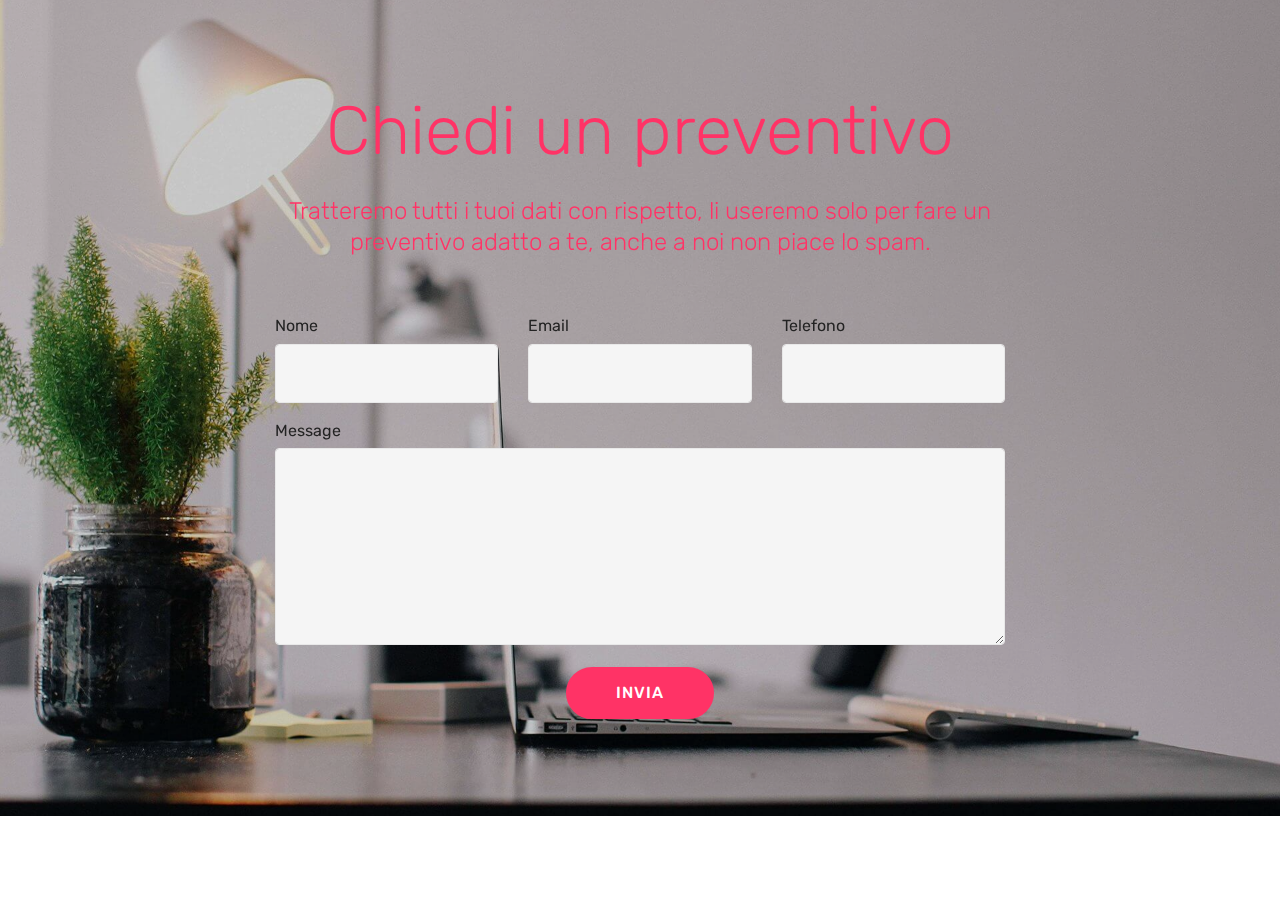
==== chiediunpreventivo.html @ d00a0780 "create github pages" ====
<!DOCTYPE html>
<html >
<head>
  <!-- Site made with Mobirise Website Builder v4.7.0, https://mobirise.com -->
  <meta charset="UTF-8">
  <meta http-equiv="X-UA-Compatible" content="IE=edge">
  <meta name="generator" content="Mobirise v4.7.0, mobirise.com">
  <meta name="viewport" content="width=device-width, initial-scale=1, minimum-scale=1">
  <link rel="shortcut icon" href="assets/images/logo2.png" type="image/x-icon">
  <meta name="description" content="Website Creator Description">
  <title>Chiedi un preventivo</title>
  <link rel="stylesheet" href="assets/tether/tether.min.css">
  <link rel="stylesheet" href="assets/bootstrap/css/bootstrap.min.css">
  <link rel="stylesheet" href="assets/bootstrap/css/bootstrap-grid.min.css">
  <link rel="stylesheet" href="assets/bootstrap/css/bootstrap-reboot.min.css">
  <link rel="stylesheet" href="assets/animatecss/animate.min.css">
  <link rel="stylesheet" href="assets/theme/css/style.css">
  <link rel="stylesheet" href="assets/mobirise/css/mbr-additional.css" type="text/css">
  
  
  
</head>
<body>
  <section class="mbr-section form1 cid-qJ5xst2nro mbr-parallax-background" id="form1-7">

    

    <div class="mbr-overlay" style="opacity: 0.2; background-color: rgb(0, 0, 0);">
    </div>
    <div class="container">
        <div class="row justify-content-center">
            <div class="title col-12 col-lg-8">
                <h2 class="mbr-section-title align-center pb-3 mbr-fonts-style display-1">Chiedi un preventivo</h2>
                <h3 class="mbr-section-subtitle align-center mbr-light pb-3 mbr-fonts-style display-5">Tratteremo tutti i tuoi dati con rispetto, li useremo solo per fare un preventivo adatto a te, anche a noi non piace lo spam.
                </h3>
            </div>
        </div>
    </div>
    <div class="container">
        <div class="row justify-content-center">
            <div class="media-container-column col-lg-8" data-form-type="formoid">
                    <div data-form-alert="" hidden="">
                        Thanks for filling out the form!
                    </div>
            
                    <form class="mbr-form" action="https://mobirise.com/" method="post" data-form-title="Mobirise Form"><input type="hidden" name="email" data-form-email="true" value="0j9aGdl6WtVOhavGpmYBVQagTn5xDrTmO+9BXsNswGAuCMEqCANbj0pKtgVNDUtj14Lk6CCQrmXwRNLCMikO3/JrR/96jfE2mwNc+8TCFqJlaWiNI/vgJtUw4GX/ULdZ" data-form-field="Email">
                        <div class="row row-sm-offset">
                            <div class="col-md-4 multi-horizontal" data-for="name">
                                <div class="form-group">
                                    <label class="form-control-label mbr-fonts-style display-7" for="name-form1-7">Nome</label>
                                    <input type="text" class="form-control" name="name" data-form-field="Name" required="" id="name-form1-7">
                                </div>
                            </div>
                            <div class="col-md-4 multi-horizontal" data-for="email">
                                <div class="form-group">
                                    <label class="form-control-label mbr-fonts-style display-7" for="email-form1-7">Email</label>
                                    <input type="email" class="form-control" name="email" data-form-field="Email" required="" id="email-form1-7">
                                </div>
                            </div>
                            <div class="col-md-4 multi-horizontal" data-for="phone">
                                <div class="form-group">
                                    <label class="form-control-label mbr-fonts-style display-7" for="phone-form1-7">Telefono</label>
                                    <input type="tel" class="form-control" name="phone" data-form-field="Phone" id="phone-form1-7">
                                </div>
                            </div>
                        </div>
                        <div class="form-group" data-for="message">
                            <label class="form-control-label mbr-fonts-style display-7" for="message-form1-7">Message</label>
                            <textarea type="text" class="form-control" name="message" rows="7" data-form-field="Message" id="message-form1-7"></textarea>
                        </div>
            
                        <span class="input-group-btn"><button href="" type="submit" class="btn btn-form btn-secondary display-4">INVIA</button></span>
                    </form>
            </div>
        </div>
    </div>
</section>


  <section class="engine"><a href="https://mobirise.ws/a">best web site builder</a></section><script src="assets/web/assets/jquery/jquery.min.js"></script>
  <script src="assets/popper/popper.min.js"></script>
  <script src="assets/tether/tether.min.js"></script>
  <script src="assets/bootstrap/js/bootstrap.min.js"></script>
  <script src="assets/viewportchecker/jquery.viewportchecker.js"></script>
  <script src="assets/smoothscroll/smooth-scroll.js"></script>
  <script src="assets/cookies-alert-plugin/cookies-alert-core.js"></script>
  <script src="assets/cookies-alert-plugin/cookies-alert-script.js"></script>
  <script src="assets/parallax/jarallax.min.js"></script>
  <script src="assets/theme/js/script.js"></script>
  <script src="assets/formoid/formoid.min.js"></script>
  
  
 <div id="scrollToTop" class="scrollToTop mbr-arrow-up"><a style="text-align: center;"><i></i></a></div>
    <input name="animation" type="hidden">
  <input name="cookieData" type="hidden" data-cookie-text="We use cookies to give you the best experience. Read our <a href='privacy.html'>cookie policy</a>.">
  </body>
</html>
---- assets/theme/css/style.css ----
/*!
 * Mobirise v4 theme (https://mobirise.com/)
 * Copyright 2017 Mobirise
 */
section {
  background-color: #eeeeee; }

section,
.container,
.container-fluid {
  position: relative;
  word-wrap: break-word; }

a.mbr-iconfont:hover {
  text-decoration: none; }

.article .lead p, .article .lead ul, .article .lead ol, .article .lead pre, .article .lead blockquote {
  margin-bottom: 0; }

a {
  font-style: normal;
  font-weight: 400;
  cursor: pointer; }
  a, a:hover {
    text-decoration: none; }

figure {
  margin-bottom: 0; }

body {
  color: #232323; }

h1, h2, h3, h4, h5, h6,
.h1, .h2, .h3, .h4, .h5, .h6,
.display-1, .display-2, .display-3, .display-4 {
  line-height: 1;
  word-break: break-word;
  word-wrap: break-word; }

b, strong {
  font-weight: bold; }

blockquote {
  padding: 10px 0 10px 20px;
  position: relative;
  border-left: 2px solid;
  border-color: #ff3366; }

input:-webkit-autofill, input:-webkit-autofill:hover, input:-webkit-autofill:focus, input:-webkit-autofill:active {
  transition-delay: 9999s;
  transition-property: background-color, color; }

textarea[type="hidden"] {
  display: none; }

body {
  position: relative; }

section {
  background-position: 50% 50%;
  background-repeat: no-repeat;
  background-size: cover; }
  section .mbr-background-video,
  section .mbr-background-video-preview {
    position: absolute;
    bottom: 0;
    left: 0;
    right: 0;
    top: 0; }

.hidden {
  visibility: hidden; }

.mbr-z-index20 {
  z-index: 20; }

/*! Base colors */
.mbr-white {
  color: #ffffff; }

.mbr-black {
  color: #000000; }

.mbr-bg-white {
  background-color: #ffffff; }

.mbr-bg-black {
  background-color: #000000; }

/*! Text-aligns */
.align-left {
  text-align: left; }

.align-center {
  text-align: center; }

.align-right {
  text-align: right; }

@media (max-width: 767px) {
  .align-left, .align-center, .align-right, .mbr-section-btn, .mbr-section-title {
    text-align: center; } }
/*! Font-weight  */
.mbr-light {
  font-weight: 300; }

.mbr-regular {
  font-weight: 400; }

.mbr-semibold {
  font-weight: 500; }

.mbr-bold {
  font-weight: 700; }

/*! Media  */
.media-size-item {
  -webkit-flex: 1 1 auto;
  -moz-flex: 1 1 auto;
  -ms-flex: 1 1 auto;
  -o-flex: 1 1 auto;
  flex: 1 1 auto; }

.media-content {
  -webkit-flex-basis: 100%;
  flex-basis: 100%; }

.media-container-row {
  display: -ms-flexbox;
  display: -webkit-flex;
  display: flex;
  -webkit-flex-direction: row;
  -ms-flex-direction: row;
  flex-direction: row;
  -webkit-flex-wrap: wrap;
  -ms-flex-wrap: wrap;
  flex-wrap: wrap;
  -webkit-justify-content: center;
  -ms-flex-pack: center;
  justify-content: center;
  -webkit-align-content: center;
  -ms-flex-line-pack: center;
  align-content: center;
  -webkit-align-items: start;
  -ms-flex-align: start;
  align-items: start; }
  .media-container-row .media-size-item {
    width: 400px; }

.media-container-column {
  display: -ms-flexbox;
  display: -webkit-flex;
  display: flex;
  -webkit-flex-direction: column;
  -ms-flex-direction: column;
  flex-direction: column;
  -webkit-flex-wrap: wrap;
  -ms-flex-wrap: wrap;
  flex-wrap: wrap;
  -webkit-justify-content: center;
  -ms-flex-pack: center;
  justify-content: center;
  -webkit-align-content: center;
  -ms-flex-line-pack: center;
  align-content: center;
  -webkit-align-items: stretch;
  -ms-flex-align: stretch;
  align-items: stretch; }
  .media-container-column > * {
    width: 100%; }

@media (min-width: 992px) {
  .media-container-row {
    -webkit-flex-wrap: nowrap;
    -ms-flex-wrap: nowrap;
    flex-wrap: nowrap; } }
figure {
  overflow: hidden; }

figure[mbr-media-size] {
  transition: width 0.1s; }

.mbr-figure img, .mbr-figure iframe {
  display: block;
  width: 100%; }

.card {
  background-color: transparent;
  border: none; }

.card-img {
  text-align: center;
  flex-shrink: 0; }

.media {
  max-width: 100%;
  margin: 0 auto; }

.mbr-figure {
  -ms-flex-item-align: center;
  -ms-grid-row-align: center;
  -webkit-align-self: center;
  align-self: center; }

.media-container > div {
  max-width: 100%; }

.mbr-figure img, .card-img img {
  width: 100%; }

@media (max-width: 991px) {
  .media-size-item {
    width: auto !important; }

  .media {
    width: auto; }

  .mbr-figure {
    width: 100% !important; } }
/*! Buttons */
.mbr-section-btn {
  margin-left: -.25rem;
  margin-right: -.25rem;
  font-size: 0; }

nav .mbr-section-btn {
  margin-left: 0rem;
  margin-right: 0rem; }

/*! Btn icon margin */
.btn .mbr-iconfont, .btn.btn-sm .mbr-iconfont {
  cursor: pointer;
  margin-right: 0.5rem; }

.btn.btn-md .mbr-iconfont, .btn.btn-md .mbr-iconfont {
  margin-right: 0.8rem; }

.mbr-regular {
  font-weight: 400; }

.mbr-semibold {
  font-weight: 500; }

.mbr-bold {
  font-weight: 700; }

[type="submit"] {
  -webkit-appearance: none; }

/*! Full-screen */
.mbr-fullscreen .mbr-overlay {
  min-height: 100vh; }

.mbr-fullscreen {
  display: flex;
  display: -webkit-flex;
  display: -moz-flex;
  display: -ms-flex;
  display: -o-flex;
  align-items: center;
  -webkit-align-items: center;
  min-height: 100vh;
  padding-top: 3rem;
  padding-bottom: 3rem; }

/*! Map */
.map {
  height: 25rem;
  position: relative; }
  .map iframe {
    width: 100%;
    height: 100%; }

/* Form */
.form-asterisk {
  font-family: initial;
  position: absolute;
  top: -2px;
  font-weight: normal; }

/*! Scroll to top arrow */
.mbr-arrow-up {
  bottom: 25px;
  right: 90px;
  position: fixed;
  text-align: right;
  z-index: 5000;
  color: #ffffff;
  font-size: 32px;
  transform: rotate(180deg);
  -webkit-transform: rotate(180deg); }

.mbr-arrow-up a {
  background: rgba(0, 0, 0, 0.2);
  border-radius: 3px;
  color: #fff;
  display: inline-block;
  height: 60px;
  width: 60px;
  outline-style: none !important;
  position: relative;
  text-decoration: none;
  transition: all .3s ease-in-out;
  cursor: pointer;
  text-align: center; }
  .mbr-arrow-up a:hover {
    background-color: rgba(0, 0, 0, 0.4); }
  .mbr-arrow-up a i {
    line-height: 60px; }

.mbr-arrow-up-icon {
  display: block;
  color: #fff; }

.mbr-arrow-up-icon::before {
  content: "\203a";
  display: inline-block;
  font-family: serif;
  font-size: 32px;
  line-height: 1;
  font-style: normal;
  position: relative;
  top: 6px;
  left: -4px;
  -webkit-transform: rotate(-90deg);
  transform: rotate(-90deg); }

/*! Arrow Down */
.mbr-arrow {
  position: absolute;
  bottom: 45px;
  left: 50%;
  width: 60px;
  height: 60px;
  cursor: pointer;
  background-color: rgba(80, 80, 80, 0.5);
  border-radius: 50%;
  -webkit-transform: translateX(-50%);
  transform: translateX(-50%); }
  .mbr-arrow > a {
    display: inline-block;
    text-decoration: none;
    outline-style: none;
    -webkit-animation: arrowdown 1.7s ease-in-out infinite;
    animation: arrowdown 1.7s ease-in-out infinite; }
    .mbr-arrow > a > i {
      position: absolute;
      top: -2px;
      left: 15px;
      font-size: 2rem; }

@keyframes arrowdown {
  0% {
    transform: translateY(0px);
    -webkit-transform: translateY(0px); }
  50% {
    transform: translateY(-5px);
    -webkit-transform: translateY(-5px); }
  100% {
    transform: translateY(0px);
    -webkit-transform: translateY(0px); } }
@-webkit-keyframes arrowdown {
  0% {
    transform: translateY(0px);
    -webkit-transform: translateY(0px); }
  50% {
    transform: translateY(-5px);
    -webkit-transform: translateY(-5px); }
  100% {
    transform: translateY(0px);
    -webkit-transform: translateY(0px); } }
@media (max-width: 500px) {
  .mbr-arrow-up {
    left: 50%;
    right: auto;
    transform: translateX(-50%) rotate(180deg);
    -webkit-transform: translateX(-50%) rotate(180deg); } }
/*Gradients animation*/
@keyframes gradient-animation {
  from {
    background-position: 0% 100%;
    animation-timing-function: ease-in-out; }
  to {
    background-position: 100% 0%;
    animation-timing-function: ease-in-out; } }
@-webkit-keyframes gradient-animation {
  from {
    background-position: 0% 100%;
    animation-timing-function: ease-in-out; }
  to {
    background-position: 100% 0%;
    animation-timing-function: ease-in-out; } }
.bg-gradient {
  background-size: 200% 200%;
  animation: gradient-animation 5s infinite alternate;
  -webkit-animation: gradient-animation 5s infinite alternate; }

.menu .navbar-brand {
  display: -webkit-flex; }
  .menu .navbar-brand span {
    display: flex;
    display: -webkit-flex; }
  .menu .navbar-brand .navbar-caption-wrap {
    display: -webkit-flex; }
  .menu .navbar-brand .navbar-logo img {
    display: -webkit-flex; }
@media (min-width: 768px) and (max-width: 991px) {
  .menu .navbar-toggleable-sm .navbar-nav {
    display: -webkit-box;
    display: -webkit-flex;
    display: -ms-flexbox; } }
@media (min-width: 992px) {
  .menu .navbar-nav.nav-dropdown {
    display: -webkit-flex; }
  .menu .navbar-toggleable-sm .navbar-collapse {
    display: -webkit-flex !important; } }

/*# sourceMappingURL=style.css.map */
.engine {
	position: absolute;
	text-indent: -2400px;
	text-align: center;
	padding: 0;
	top: 0;
	left: -2400px;
}
---- assets/mobirise/css/mbr-additional.css ----
@import url(https://fonts.googleapis.com/css?family=Rubik:300,300i,400,400i,500,500i,700,700i,900,900i);





body {
  font-style: normal;
  line-height: 1.5;
}
.mbr-section-title {
  font-style: normal;
  line-height: 1.2;
}
.mbr-section-subtitle {
  line-height: 1.3;
}
.mbr-text {
  font-style: normal;
  line-height: 1.6;
}
.display-1 {
  font-family: 'Rubik', sans-serif;
  font-size: 4.25rem;
}
.display-1 > .mbr-iconfont {
  font-size: 6.8rem;
}
.display-2 {
  font-family: 'Rubik', sans-serif;
  font-size: 3rem;
}
.display-2 > .mbr-iconfont {
  font-size: 4.8rem;
}
.display-4 {
  font-family: 'Rubik', sans-serif;
  font-size: 1rem;
}
.display-4 > .mbr-iconfont {
  font-size: 1.6rem;
}
.display-5 {
  font-family: 'Rubik', sans-serif;
  font-size: 1.5rem;
}
.display-5 > .mbr-iconfont {
  font-size: 2.4rem;
}
.display-7 {
  font-family: 'Rubik', sans-serif;
  font-size: 1rem;
}
.display-7 > .mbr-iconfont {
  font-size: 1.6rem;
}
/* ---- Fluid typography for mobile devices ---- */
/* 1.4 - font scale ratio ( bootstrap == 1.42857 ) */
/* 100vw - current viewport width */
/* (48 - 20)  48 == 48rem == 768px, 20 == 20rem == 320px(minimal supported viewport) */
/* 0.65 - min scale variable, may vary */
@media (max-width: 768px) {
  .display-1 {
    font-size: 3.4rem;
    font-size: calc( 2.1374999999999997rem + (4.25 - 2.1374999999999997) * ((100vw - 20rem) / (48 - 20)));
    line-height: calc( 1.4 * (2.1374999999999997rem + (4.25 - 2.1374999999999997) * ((100vw - 20rem) / (48 - 20))));
  }
  .display-2 {
    font-size: 2.4rem;
    font-size: calc( 1.7rem + (3 - 1.7) * ((100vw - 20rem) / (48 - 20)));
    line-height: calc( 1.4 * (1.7rem + (3 - 1.7) * ((100vw - 20rem) / (48 - 20))));
  }
  .display-4 {
    font-size: 0.8rem;
    font-size: calc( 1rem + (1 - 1) * ((100vw - 20rem) / (48 - 20)));
    line-height: calc( 1.4 * (1rem + (1 - 1) * ((100vw - 20rem) / (48 - 20))));
  }
  .display-5 {
    font-size: 1.2rem;
    font-size: calc( 1.175rem + (1.5 - 1.175) * ((100vw - 20rem) / (48 - 20)));
    line-height: calc( 1.4 * (1.175rem + (1.5 - 1.175) * ((100vw - 20rem) / (48 - 20))));
  }
}
/* Buttons */
.btn {
  font-weight: 500;
  border-width: 2px;
  font-style: normal;
  letter-spacing: 1px;
  margin: .4rem .8rem;
  white-space: normal;
  -webkit-transition: all 0.3s ease-in-out;
  -moz-transition: all 0.3s ease-in-out;
  transition: all 0.3s ease-in-out;
  padding: 1rem 3rem;
  border-radius: 3px;
  display: inline-flex;
  align-items: center;
  justify-content: center;
  word-break: break-word;
}
.btn-sm {
  font-weight: 500;
  letter-spacing: 1px;
  -webkit-transition: all 0.3s ease-in-out;
  -moz-transition: all 0.3s ease-in-out;
  transition: all 0.3s ease-in-out;
  padding: 0.6rem 1.5rem;
  border-radius: 3px;
}
.btn-md {
  font-weight: 500;
  letter-spacing: 1px;
  margin: .4rem .8rem !important;
  -webkit-transition: all 0.3s ease-in-out;
  -moz-transition: all 0.3s ease-in-out;
  transition: all 0.3s ease-in-out;
  padding: 1rem 3rem;
  border-radius: 3px;
}
.btn-lg {
  font-weight: 500;
  letter-spacing: 1px;
  margin: .4rem .8rem !important;
  -webkit-transition: all 0.3s ease-in-out;
  -moz-transition: all 0.3s ease-in-out;
  transition: all 0.3s ease-in-out;
  padding: 1.2rem 3.2rem;
  border-radius: 3px;
}
.bg-primary {
  background-color: #149dcc !important;
}
.bg-success {
  background-color: #f7ed4a !important;
}
.bg-info {
  background-color: #82786e !important;
}
.bg-warning {
  background-color: #879a9f !important;
}
.bg-danger {
  background-color: #b1a374 !important;
}
.btn-primary,
.btn-primary:active {
  background-color: #149dcc !important;
  border-color: #149dcc !important;
  color: #ffffff !important;
}
.btn-primary:hover,
.btn-primary:focus,
.btn-primary.focus,
.btn-primary.active {
  color: #ffffff !important;
  background-color: #0d6786 !important;
  border-color: #0d6786 !important;
}
.btn-primary.disabled,
.btn-primary:disabled {
  color: #ffffff !important;
  background-color: #0d6786 !important;
  border-color: #0d6786 !important;
}
.btn-secondary,
.btn-secondary:active {
  background-color: #ff3366 !important;
  border-color: #ff3366 !important;
  color: #ffffff !important;
}
.btn-secondary:hover,
.btn-secondary:focus,
.btn-secondary.focus,
.btn-secondary.active {
  color: #ffffff !important;
  background-color: #e50039 !important;
  border-color: #e50039 !important;
}
.btn-secondary.disabled,
.btn-secondary:disabled {
  color: #ffffff !important;
  background-color: #e50039 !important;
  border-color: #e50039 !important;
}
.btn-info,
.btn-info:active {
  background-color: #82786e !important;
  border-color: #82786e !important;
  color: #ffffff !important;
}
.btn-info:hover,
.btn-info:focus,
.btn-info.focus,
.btn-info.active {
  color: #ffffff !important;
  background-color: #59524b !important;
  border-color: #59524b !important;
}
.btn-info.disabled,
.btn-info:disabled {
  color: #ffffff !important;
  background-color: #59524b !important;
  border-color: #59524b !important;
}
.btn-success,
.btn-success:active {
  background-color: #f7ed4a !important;
  border-color: #f7ed4a !important;
  color: #3f3c03 !important;
}
.btn-success:hover,
.btn-success:focus,
.btn-success.focus,
.btn-success.active {
  color: #3f3c03 !important;
  background-color: #eadd0a !important;
  border-color: #eadd0a !important;
}
.btn-success.disabled,
.btn-success:disabled {
  color: #3f3c03 !important;
  background-color: #eadd0a !important;
  border-color: #eadd0a !important;
}
.btn-warning,
.btn-warning:active {
  background-color: #879a9f !important;
  border-color: #879a9f !important;
  color: #ffffff !important;
}
.btn-warning:hover,
.btn-warning:focus,
.btn-warning.focus,
.btn-warning.active {
  color: #ffffff !important;
  background-color: #617479 !important;
  border-color: #617479 !important;
}
.btn-warning.disabled,
.btn-warning:disabled {
  color: #ffffff !important;
  background-color: #617479 !important;
  border-color: #617479 !important;
}
.btn-danger,
.btn-danger:active {
  background-color: #b1a374 !important;
  border-color: #b1a374 !important;
  color: #ffffff !important;
}
.btn-danger:hover,
.btn-danger:focus,
.btn-danger.focus,
.btn-danger.active {
  color: #ffffff !important;
  background-color: #8b7d4e !important;
  border-color: #8b7d4e !important;
}
.btn-danger.disabled,
.btn-danger:disabled {
  color: #ffffff !important;
  background-color: #8b7d4e !important;
  border-color: #8b7d4e !important;
}
.btn-white {
  color: #333333 !important;
}
.btn-white,
.btn-white:active {
  background-color: #ffffff !important;
  border-color: #ffffff !important;
  color: #808080 !important;
}
.btn-white:hover,
.btn-white:focus,
.btn-white.focus,
.btn-white.active {
  color: #808080 !important;
  background-color: #d9d9d9 !important;
  border-color: #d9d9d9 !important;
}
.btn-white.disabled,
.btn-white:disabled {
  color: #808080 !important;
  background-color: #d9d9d9 !important;
  border-color: #d9d9d9 !important;
}
.btn-black,
.btn-black:active {
  background-color: #333333 !important;
  border-color: #333333 !important;
  color: #ffffff !important;
}
.btn-black:hover,
.btn-black:focus,
.btn-black.focus,
.btn-black.active {
  color: #ffffff !important;
  background-color: #0d0d0d !important;
  border-color: #0d0d0d !important;
}
.btn-black.disabled,
.btn-black:disabled {
  color: #ffffff !important;
  background-color: #0d0d0d !important;
  border-color: #0d0d0d !important;
}
.btn-primary-outline,
.btn-primary-outline:active {
  background: none;
  border-color: #0b566f;
  color: #0b566f;
}
.btn-primary-outline:hover,
.btn-primary-outline:focus,
.btn-primary-outline.focus,
.btn-primary-outline.active {
  color: #ffffff;
  background-color: #149dcc;
  border-color: #149dcc;
}
.btn-primary-outline.disabled,
.btn-primary-outline:disabled {
  color: #ffffff !important;
  background-color: #149dcc !important;
  border-color: #149dcc !important;
}
.btn-secondary-outline,
.btn-secondary-outline:active {
  background: none;
  border-color: #cc0033;
  color: #cc0033;
}
.btn-secondary-outline:hover,
.btn-secondary-outline:focus,
.btn-secondary-outline.focus,
.btn-secondary-outline.active {
  color: #ffffff;
  background-color: #ff3366;
  border-color: #ff3366;
}
.btn-secondary-outline.disabled,
.btn-secondary-outline:disabled {
  color: #ffffff !important;
  background-color: #ff3366 !important;
  border-color: #ff3366 !important;
}
.btn-info-outline,
.btn-info-outline:active {
  background: none;
  border-color: #4b453f;
  color: #4b453f;
}
.btn-info-outline:hover,
.btn-info-outline:focus,
.btn-info-outline.focus,
.btn-info-outline.active {
  color: #ffffff;
  background-color: #82786e;
  border-color: #82786e;
}
.btn-info-outline.disabled,
.btn-info-outline:disabled {
  color: #ffffff !important;
  background-color: #82786e !important;
  border-color: #82786e !important;
}
.btn-success-outline,
.btn-success-outline:active {
  background: none;
  border-color: #d2c609;
  color: #d2c609;
}
.btn-success-outline:hover,
.btn-success-outline:focus,
.btn-success-outline.focus,
.btn-success-outline.active {
  color: #3f3c03;
  background-color: #f7ed4a;
  border-color: #f7ed4a;
}
.btn-success-outline.disabled,
.btn-success-outline:disabled {
  color: #3f3c03 !important;
  background-color: #f7ed4a !important;
  border-color: #f7ed4a !important;
}
.btn-warning-outline,
.btn-warning-outline:active {
  background: none;
  border-color: #55666b;
  color: #55666b;
}
.btn-warning-outline:hover,
.btn-warning-outline:focus,
.btn-warning-outline.focus,
.btn-warning-outline.active {
  color: #ffffff;
  background-color: #879a9f;
  border-color: #879a9f;
}
.btn-warning-outline.disabled,
.btn-warning-outline:disabled {
  color: #ffffff !important;
  background-color: #879a9f !important;
  border-color: #879a9f !important;
}
.btn-danger-outline,
.btn-danger-outline:active {
  background: none;
  border-color: #7a6e45;
  color: #7a6e45;
}
.btn-danger-outline:hover,
.btn-danger-outline:focus,
.btn-danger-outline.focus,
.btn-danger-outline.active {
  color: #ffffff;
  background-color: #b1a374;
  border-color: #b1a374;
}
.btn-danger-outline.disabled,
.btn-danger-outline:disabled {
  color: #ffffff !important;
  background-color: #b1a374 !important;
  border-color: #b1a374 !important;
}
.btn-black-outline,
.btn-black-outline:active {
  background: none;
  border-color: #000000;
  color: #000000;
}
.btn-black-outline:hover,
.btn-black-outline:focus,
.btn-black-outline.focus,
.btn-black-outline.active {
  color: #ffffff;
  background-color: #333333;
  border-color: #333333;
}
.btn-black-outline.disabled,
.btn-black-outline:disabled {
  color: #ffffff !important;
  background-color: #333333 !important;
  border-color: #333333 !important;
}
.btn-white-outline,
.btn-white-outline:active,
.btn-white-outline.active {
  background: none;
  border-color: #ffffff;
  color: #ffffff;
}
.btn-white-outline:hover,
.btn-white-outline:focus,
.btn-white-outline.focus {
  color: #333333;
  background-color: #ffffff;
  border-color: #ffffff;
}
.text-primary {
  color: #149dcc !important;
}
.text-secondary {
  color: #ff3366 !important;
}
.text-success {
  color: #f7ed4a !important;
}
.text-info {
  color: #82786e !important;
}
.text-warning {
  color: #879a9f !important;
}
.text-danger {
  color: #b1a374 !important;
}
.text-white {
  color: #ffffff !important;
}
.text-black {
  color: #000000 !important;
}
a.text-primary:hover,
a.text-primary:focus {
  color: #0b566f !important;
}
a.text-secondary:hover,
a.text-secondary:focus {
  color: #cc0033 !important;
}
a.text-success:hover,
a.text-success:focus {
  color: #d2c609 !important;
}
a.text-info:hover,
a.text-info:focus {
  color: #4b453f !important;
}
a.text-warning:hover,
a.text-warning:focus {
  color: #55666b !important;
}
a.text-danger:hover,
a.text-danger:focus {
  color: #7a6e45 !important;
}
a.text-white:hover,
a.text-white:focus {
  color: #b3b3b3 !important;
}
a.text-black:hover,
a.text-black:focus {
  color: #4d4d4d !important;
}
.alert-success {
  background-color: #70c770;
}
.alert-info {
  background-color: #82786e;
}
.alert-warning {
  background-color: #879a9f;
}
.alert-danger {
  background-color: #b1a374;
}
.mbr-section-btn a.btn:not(.btn-form) {
  border-radius: 100px;
}
.mbr-section-btn a.btn:not(.btn-form):hover,
.mbr-section-btn a.btn:not(.btn-form):focus {
  box-shadow: none !important;
}
.mbr-section-btn a.btn:not(.btn-form):hover,
.mbr-section-btn a.btn:not(.btn-form):focus {
  box-shadow: 0 10px 40px 0 rgba(0, 0, 0, 0.2) !important;
  -webkit-box-shadow: 0 10px 40px 0 rgba(0, 0, 0, 0.2) !important;
}
.mbr-gallery-filter li a {
  border-radius: 100px !important;
}
.mbr-gallery-filter li.active .btn {
  background-color: #149dcc;
  border-color: #149dcc;
  color: #ffffff;
}
.mbr-gallery-filter li.active .btn:focus {
  box-shadow: none;
}
.nav-tabs .nav-link {
  border-radius: 100px !important;
}
.btn-form {
  border-radius: 0;
}
.btn-form:hover {
  cursor: pointer;
}
a,
a:hover {
  color: #149dcc;
}
.mbr-plan-header.bg-primary .mbr-plan-subtitle,
.mbr-plan-header.bg-primary .mbr-plan-price-desc {
  color: #b4e6f8;
}
.mbr-plan-header.bg-success .mbr-plan-subtitle,
.mbr-plan-header.bg-success .mbr-plan-price-desc {
  color: #ffffff;
}
.mbr-plan-header.bg-info .mbr-plan-subtitle,
.mbr-plan-header.bg-info .mbr-plan-price-desc {
  color: #beb8b2;
}
.mbr-plan-header.bg-warning .mbr-plan-subtitle,
.mbr-plan-header.bg-warning .mbr-plan-price-desc {
  color: #ced6d8;
}
.mbr-plan-header.bg-danger .mbr-plan-subtitle,
.mbr-plan-header.bg-danger .mbr-plan-price-desc {
  color: #dfd9c6;
}
/* Scroll to top button*/
#scrollToTop a {
  border-radius: 100px;
}
#scrollToTop a i:before {
  content: '';
  position: absolute;
  height: 40%;
  top: 25%;
  background: #fff;
  width: 2px;
  left: calc(50% - 1px);
}
#scrollToTop a i:after {
  content: '';
  position: absolute;
  display: block;
  border-top: 2px solid #fff;
  border-right: 2px solid #fff;
  width: 40%;
  height: 40%;
  left: 30%;
  bottom: 30%;
  transform: rotate(135deg);
}
/* Others*/
.note-check a[data-value=Rubik] {
  font-style: normal;
}
.mbr-arrow a {
  color: #ffffff;
}
@media (max-width: 767px) {
  .mbr-arrow {
    display: none;
  }
}
.form-control-label {
  position: relative;
  cursor: pointer;
  margin-bottom: .357em;
  padding: 0;
}
.alert {
  color: #ffffff;
  border-radius: 0;
  border: 0;
  font-size: .875rem;
  line-height: 1.5;
  margin-bottom: 1.875rem;
  padding: 1.25rem;
  position: relative;
}
.alert.alert-form::after {
  background-color: inherit;
  bottom: -7px;
  content: "";
  display: block;
  height: 14px;
  left: 50%;
  margin-left: -7px;
  position: absolute;
  transform: rotate(45deg);
  width: 14px;
}
.form-control {
  background-color: #f5f5f5;
  box-shadow: none;
  color: #565656;
  font-family: 'Rubik', sans-serif;
  font-size: 1rem;
  line-height: 1.43;
  min-height: 3.5em;
  padding: 1.07em .5em;
}
.form-control > .mbr-iconfont {
  font-size: 1.6rem;
}
.form-control,
.form-control:focus {
  border: 1px solid #e8e8e8;
}
.form-active .form-control:invalid {
  border-color: red;
}
.mbr-overlay {
  background-color: #000;
  bottom: 0;
  left: 0;
  opacity: .5;
  position: absolute;
  right: 0;
  top: 0;
  z-index: 0;
}
blockquote {
  font-style: italic;
  padding: 10px 0 10px 20px;
  font-size: 1.09rem;
  position: relative;
  border-color: #149dcc;
  border-width: 3px;
}
ul,
ol,
pre,
blockquote {
  margin-bottom: 2.3125rem;
}
pre {
  background: #f4f4f4;
  padding: 10px 24px;
  white-space: pre-wrap;
}
.inactive {
  -webkit-user-select: none;
  -moz-user-select: none;
  -ms-user-select: none;
  user-select: none;
  pointer-events: none;
  -webkit-user-drag: none;
  user-drag: none;
}
.mbr-section__comments .row {
  justify-content: center;
}
/* Forms */
.mbr-form .btn {
  margin: .4rem 0;
}
.mbr-form .input-group-btn a.btn {
  border-radius: 100px !important;
}
.mbr-form .input-group-btn a.btn:hover {
  box-shadow: 0 10px 40px 0 rgba(0, 0, 0, 0.2);
}
.mbr-form .input-group-btn button[type="submit"] {
  border-radius: 100px !important;
  padding: 1rem 3rem;
}
.mbr-form .input-group-btn button[type="submit"]:hover {
  box-shadow: 0 10px 40px 0 rgba(0, 0, 0, 0.2);
}
.form2 .form-control {
  border-top-left-radius: 100px;
  border-bottom-left-radius: 100px;
}
.form2 .input-group-btn a.btn {
  border-top-left-radius: 0 !important;
  border-bottom-left-radius: 0 !important;
}
.form2 .input-group-btn button[type="submit"] {
  border-top-left-radius: 0 !important;
  border-bottom-left-radius: 0 !important;
}
.form3 input[type="email"] {
  border-radius: 100px !important;
}
@media (max-width: 349px) {
  .form2 input[type="email"] {
    border-radius: 100px !important;
  }
  .form2 .input-group-btn a.btn {
    border-radius: 100px !important;
  }
  .form2 .input-group-btn button[type="submit"] {
    border-radius: 100px !important;
  }
}
@media (max-width: 767px) {
  .btn {
    font-size: .75rem !important;
  }
  .btn .mbr-iconfont {
    font-size: 1rem !important;
  }
}
/* Social block */
.btn-social {
  font-size: 20px;
  border-radius: 50%;
  padding: 0;
  width: 44px;
  height: 44px;
  line-height: 44px;
  text-align: center;
  position: relative;
  border: 2px solid #c0a375;
  border-color: #149dcc;
  color: #232323;
  cursor: pointer;
}
.btn-social i {
  top: 0;
  line-height: 44px;
  width: 44px;
}
.btn-social:hover {
  color: #fff;
  background: #149dcc;
}
.btn-social + .btn {
  margin-left: .1rem;
}
/* Footer */
.mbr-footer-content li::before,
.mbr-footer .mbr-contacts li::before {
  background: #149dcc;
}
.mbr-footer-content li a:hover,
.mbr-footer .mbr-contacts li a:hover {
  color: #149dcc;
}
.footer3 input[type="email"],
.footer4 input[type="email"] {
  border-radius: 100px !important;
}
.footer3 .input-group-btn a.btn,
.footer4 .input-group-btn a.btn {
  border-radius: 100px !important;
}
.footer3 .input-group-btn button[type="submit"],
.footer4 .input-group-btn button[type="submit"] {
  border-radius: 100px !important;
}
/* Headers*/
.header13 .form-inline input[type="email"],
.header14 .form-inline input[type="email"] {
  border-radius: 100px;
}
.header13 .form-inline input[type="text"],
.header14 .form-inline input[type="text"] {
  border-radius: 100px;
}
.header13 .form-inline input[type="tel"],
.header14 .form-inline input[type="tel"] {
  border-radius: 100px;
}
.header13 .form-inline a.btn,
.header14 .form-inline a.btn {
  border-radius: 100px;
}
.header13 .form-inline button,
.header14 .form-inline button {
  border-radius: 100px !important;
}
.offset-1 {
  margin-left: 8.33333%;
}
.offset-2 {
  margin-left: 16.66667%;
}
.offset-3 {
  margin-left: 25%;
}
.offset-4 {
  margin-left: 33.33333%;
}
.offset-5 {
  margin-left: 41.66667%;
}
.offset-6 {
  margin-left: 50%;
}
.offset-7 {
  margin-left: 58.33333%;
}
.offset-8 {
  margin-left: 66.66667%;
}
.offset-9 {
  margin-left: 75%;
}
.offset-10 {
  margin-left: 83.33333%;
}
.offset-11 {
  margin-left: 91.66667%;
}
@media (min-width: 576px) {
  .offset-sm-0 {
    margin-left: 0%;
  }
  .offset-sm-1 {
    margin-left: 8.33333%;
  }
  .offset-sm-2 {
    margin-left: 16.66667%;
  }
  .offset-sm-3 {
    margin-left: 25%;
  }
  .offset-sm-4 {
    margin-left: 33.33333%;
  }
  .offset-sm-5 {
    margin-left: 41.66667%;
  }
  .offset-sm-6 {
    margin-left: 50%;
  }
  .offset-sm-7 {
    margin-left: 58.33333%;
  }
  .offset-sm-8 {
    margin-left: 66.66667%;
  }
  .offset-sm-9 {
    margin-left: 75%;
  }
  .offset-sm-10 {
    margin-left: 83.33333%;
  }
  .offset-sm-11 {
    margin-left: 91.66667%;
  }
}
@media (min-width: 768px) {
  .offset-md-0 {
    margin-left: 0%;
  }
  .offset-md-1 {
    margin-left: 8.33333%;
  }
  .offset-md-2 {
    margin-left: 16.66667%;
  }
  .offset-md-3 {
    margin-left: 25%;
  }
  .offset-md-4 {
    margin-left: 33.33333%;
  }
  .offset-md-5 {
    margin-left: 41.66667%;
  }
  .offset-md-6 {
    margin-left: 50%;
  }
  .offset-md-7 {
    margin-left: 58.33333%;
  }
  .offset-md-8 {
    margin-left: 66.66667%;
  }
  .offset-md-9 {
    margin-left: 75%;
  }
  .offset-md-10 {
    margin-left: 83.33333%;
  }
  .offset-md-11 {
    margin-left: 91.66667%;
  }
}
@media (min-width: 992px) {
  .offset-lg-0 {
    margin-left: 0%;
  }
  .offset-lg-1 {
    margin-left: 8.33333%;
  }
  .offset-lg-2 {
    margin-left: 16.66667%;
  }
  .offset-lg-3 {
    margin-left: 25%;
  }
  .offset-lg-4 {
    margin-left: 33.33333%;
  }
  .offset-lg-5 {
    margin-left: 41.66667%;
  }
  .offset-lg-6 {
    margin-left: 50%;
  }
  .offset-lg-7 {
    margin-left: 58.33333%;
  }
  .offset-lg-8 {
    margin-left: 66.66667%;
  }
  .offset-lg-9 {
    margin-left: 75%;
  }
  .offset-lg-10 {
    margin-left: 83.33333%;
  }
  .offset-lg-11 {
    margin-left: 91.66667%;
  }
}
@media (min-width: 1200px) {
  .offset-xl-0 {
    margin-left: 0%;
  }
  .offset-xl-1 {
    margin-left: 8.33333%;
  }
  .offset-xl-2 {
    margin-left: 16.66667%;
  }
  .offset-xl-3 {
    margin-left: 25%;
  }
  .offset-xl-4 {
    margin-left: 33.33333%;
  }
  .offset-xl-5 {
    margin-left: 41.66667%;
  }
  .offset-xl-6 {
    margin-left: 50%;
  }
  .offset-xl-7 {
    margin-left: 58.33333%;
  }
  .offset-xl-8 {
    margin-left: 66.66667%;
  }
  .offset-xl-9 {
    margin-left: 75%;
  }
  .offset-xl-10 {
    margin-left: 83.33333%;
  }
  .offset-xl-11 {
    margin-left: 91.66667%;
  }
}
.navbar-toggler {
  -webkit-align-self: flex-start;
  -ms-flex-item-align: start;
  align-self: flex-start;
  padding: 0.25rem 0.75rem;
  font-size: 1.25rem;
  line-height: 1;
  background: transparent;
  border: 1px solid transparent;
  -webkit-border-radius: 0.25rem;
  border-radius: 0.25rem;
}
.navbar-toggler:focus,
.navbar-toggler:hover {
  text-decoration: none;
}
.navbar-toggler-icon {
  display: inline-block;
  width: 1.5em;
  height: 1.5em;
  vertical-align: middle;
  content: "";
  background: no-repeat center center;
  -webkit-background-size: 100% 100%;
  -o-background-size: 100% 100%;
  background-size: 100% 100%;
}
.navbar-toggler-left {
  position: absolute;
  left: 1rem;
}
.navbar-toggler-right {
  position: absolute;
  right: 1rem;
}
@media (max-width: 575px) {
  .navbar-toggleable .navbar-nav .dropdown-menu {
    position: static;
    float: none;
  }
  .navbar-toggleable > .container {
    padding-right: 0;
    padding-left: 0;
  }
}
@media (min-width: 576px) {
  .navbar-toggleable {
    -webkit-box-orient: horizontal;
    -webkit-box-direction: normal;
    -webkit-flex-direction: row;
    -ms-flex-direction: row;
    flex-direction: row;
    -webkit-flex-wrap: nowrap;
    -ms-flex-wrap: nowrap;
    flex-wrap: nowrap;
    -webkit-box-align: center;
    -webkit-align-items: center;
    -ms-flex-align: center;
    align-items: center;
  }
  .navbar-toggleable .navbar-nav {
    -webkit-box-orient: horizontal;
    -webkit-box-direction: normal;
    -webkit-flex-direction: row;
    -ms-flex-direction: row;
    flex-direction: row;
  }
  .navbar-toggleable .navbar-nav .nav-link {
    padding-right: .5rem;
    padding-left: .5rem;
  }
  .navbar-toggleable > .container {
    display: -webkit-box;
    display: -webkit-flex;
    display: -ms-flexbox;
    display: flex;
    -webkit-flex-wrap: nowrap;
    -ms-flex-wrap: nowrap;
    flex-wrap: nowrap;
    -webkit-box-align: center;
    -webkit-align-items: center;
    -ms-flex-align: center;
    align-items: center;
  }
  .navbar-toggleable .navbar-collapse {
    display: -webkit-box !important;
    display: -webkit-flex !important;
    display: -ms-flexbox !important;
    display: flex !important;
    width: 100%;
  }
  .navbar-toggleable .navbar-toggler {
    display: none;
  }
}
@media (max-width: 767px) {
  .navbar-toggleable-sm .navbar-nav .dropdown-menu {
    position: static;
    float: none;
  }
  .navbar-toggleable-sm > .container {
    padding-right: 0;
    padding-left: 0;
  }
}
@media (min-width: 768px) {
  .navbar-toggleable-sm {
    -webkit-box-orient: horizontal;
    -webkit-box-direction: normal;
    -webkit-flex-direction: row;
    -ms-flex-direction: row;
    flex-direction: row;
    -webkit-flex-wrap: nowrap;
    -ms-flex-wrap: nowrap;
    flex-wrap: nowrap;
    -webkit-box-align: center;
    -webkit-align-items: center;
    -ms-flex-align: center;
    align-items: center;
  }
  .navbar-toggleable-sm .navbar-nav {
    -webkit-box-orient: horizontal;
    -webkit-box-direction: normal;
    -webkit-flex-direction: row;
    -ms-flex-direction: row;
    flex-direction: row;
  }
  .navbar-toggleable-sm .navbar-nav .nav-link {
    padding-right: .5rem;
    padding-left: .5rem;
  }
  .navbar-toggleable-sm > .container {
    display: -webkit-box;
    display: -webkit-flex;
    display: -ms-flexbox;
    display: flex;
    -webkit-flex-wrap: nowrap;
    -ms-flex-wrap: nowrap;
    flex-wrap: nowrap;
    -webkit-box-align: center;
    -webkit-align-items: center;
    -ms-flex-align: center;
    align-items: center;
  }
  .navbar-toggleable-sm .navbar-collapse {
    display: -webkit-box !important;
    display: -webkit-flex !important;
    display: -ms-flexbox !important;
    display: flex !important;
    width: 100%;
  }
  .navbar-toggleable-sm .navbar-toggler {
    display: none;
  }
}
@media (max-width: 991px) {
  .navbar-toggleable-md .navbar-nav .dropdown-menu {
    position: static;
    float: none;
  }
  .navbar-toggleable-md > .container {
    padding-right: 0;
    padding-left: 0;
  }
}
@media (min-width: 992px) {
  .navbar-toggleable-md {
    -webkit-box-orient: horizontal;
    -webkit-box-direction: normal;
    -webkit-flex-direction: row;
    -ms-flex-direction: row;
    flex-direction: row;
    -webkit-flex-wrap: nowrap;
    -ms-flex-wrap: nowrap;
    flex-wrap: nowrap;
    -webkit-box-align: center;
    -webkit-align-items: center;
    -ms-flex-align: center;
    align-items: center;
  }
  .navbar-toggleable-md .navbar-nav {
    -webkit-box-orient: horizontal;
    -webkit-box-direction: normal;
    -webkit-flex-direction: row;
    -ms-flex-direction: row;
    flex-direction: row;
  }
  .navbar-toggleable-md .navbar-nav .nav-link {
    padding-right: .5rem;
    padding-left: .5rem;
  }
  .navbar-toggleable-md > .container {
    display: -webkit-box;
    display: -webkit-flex;
    display: -ms-flexbox;
    display: flex;
    -webkit-flex-wrap: nowrap;
    -ms-flex-wrap: nowrap;
    flex-wrap: nowrap;
    -webkit-box-align: center;
    -webkit-align-items: center;
    -ms-flex-align: center;
    align-items: center;
  }
  .navbar-toggleable-md .navbar-collapse {
    display: -webkit-box !important;
    display: -webkit-flex !important;
    display: -ms-flexbox !important;
    display: flex !important;
    width: 100%;
  }
  .navbar-toggleable-md .navbar-toggler {
    display: none;
  }
}
@media (max-width: 1199px) {
  .navbar-toggleable-lg .navbar-nav .dropdown-menu {
    position: static;
    float: none;
  }
  .navbar-toggleable-lg > .container {
    padding-right: 0;
    padding-left: 0;
  }
}
@media (min-width: 1200px) {
  .navbar-toggleable-lg {
    -webkit-box-orient: horizontal;
    -webkit-box-direction: normal;
    -webkit-flex-direction: row;
    -ms-flex-direction: row;
    flex-direction: row;
    -webkit-flex-wrap: nowrap;
    -ms-flex-wrap: nowrap;
    flex-wrap: nowrap;
    -webkit-box-align: center;
    -webkit-align-items: center;
    -ms-flex-align: center;
    align-items: center;
  }
  .navbar-toggleable-lg .navbar-nav {
    -webkit-box-orient: horizontal;
    -webkit-box-direction: normal;
    -webkit-flex-direction: row;
    -ms-flex-direction: row;
    flex-direction: row;
  }
  .navbar-toggleable-lg .navbar-nav .nav-link {
    padding-right: .5rem;
    padding-left: .5rem;
  }
  .navbar-toggleable-lg > .container {
    display: -webkit-box;
    display: -webkit-flex;
    display: -ms-flexbox;
    display: flex;
    -webkit-flex-wrap: nowrap;
    -ms-flex-wrap: nowrap;
    flex-wrap: nowrap;
    -webkit-box-align: center;
    -webkit-align-items: center;
    -ms-flex-align: center;
    align-items: center;
  }
  .navbar-toggleable-lg .navbar-collapse {
    display: -webkit-box !important;
    display: -webkit-flex !important;
    display: -ms-flexbox !important;
    display: flex !important;
    width: 100%;
  }
  .navbar-toggleable-lg .navbar-toggler {
    display: none;
  }
}
.navbar-toggleable-xl {
  -webkit-box-orient: horizontal;
  -webkit-box-direction: normal;
  -webkit-flex-direction: row;
  -ms-flex-direction: row;
  flex-direction: row;
  -webkit-flex-wrap: nowrap;
  -ms-flex-wrap: nowrap;
  flex-wrap: nowrap;
  -webkit-box-align: center;
  -webkit-align-items: center;
  -ms-flex-align: center;
  align-items: center;
}
.navbar-toggleable-xl .navbar-nav .dropdown-menu {
  position: static;
  float: none;
}
.navbar-toggleable-xl > .container {
  padding-right: 0;
  padding-left: 0;
}
.navbar-toggleable-xl .navbar-nav {
  -webkit-box-orient: horizontal;
  -webkit-box-direction: normal;
  -webkit-flex-direction: row;
  -ms-flex-direction: row;
  flex-direction: row;
}
.navbar-toggleable-xl .navbar-nav .nav-link {
  padding-right: .5rem;
  padding-left: .5rem;
}
.navbar-toggleable-xl > .container {
  display: -webkit-box;
  display: -webkit-flex;
  display: -ms-flexbox;
  display: flex;
  -webkit-flex-wrap: nowrap;
  -ms-flex-wrap: nowrap;
  flex-wrap: nowrap;
  -webkit-box-align: center;
  -webkit-align-items: center;
  -ms-flex-align: center;
  align-items: center;
}
.navbar-toggleable-xl .navbar-collapse {
  display: -webkit-box !important;
  display: -webkit-flex !important;
  display: -ms-flexbox !important;
  display: flex !important;
  width: 100%;
}
.navbar-toggleable-xl .navbar-toggler {
  display: none;
}
.card-img {
  width: auto;
}
.menu .navbar.collapsed:not(.beta-menu) {
  flex-direction: column;
}
.carousel-item.active,
.carousel-item-next,
.carousel-item-prev {
  display: -webkit-box;
  display: -webkit-flex;
  display: -ms-flexbox;
  display: flex;
}
.note-air-layout .dropup .dropdown-menu,
.note-air-layout .navbar-fixed-bottom .dropdown .dropdown-menu {
  bottom: initial !important;
}
html,
body {
  height: auto;
  min-height: 100vh;
}
.dropup .dropdown-toggle::after {
  display: none;
}
.cid-qJ5tlwu2Lt {
  background-image: url("../../../assets/images/02.jpg");
}
.cid-qJ5tlwu2Lt .form-container {
  transition: all .2s;
  border: 1px solid #ffffff;
  padding: 1rem;
}
.cid-qJ5tlwu2Lt .input-group-btn {
  justify-content: center;
}
@media (min-width: 768px) {
  .cid-qJ5tlwu2Lt .content-container {
    padding-right: 5rem;
  }
}
.cid-qJ5tlwu2Lt .mbr-text,
.cid-qJ5tlwu2Lt .mbr-section-btn {
  text-align: left;
}
.cid-qJ5vgALlZy {
  padding-top: 30px;
  padding-bottom: 30px;
  background-color: #2e2e2e;
}
.cid-qJ5vgALlZy .line {
  background-color: #ffffff;
  color: #ffffff;
  align: center;
  height: 2px;
  margin: 0 auto;
}
.cid-qJ5vgALlZy .section-text {
  padding: 2rem 0;
}
.cid-qJ5vgALlZy .inner-container {
  margin: 0 auto;
}
@media (max-width: 768px) {
  .cid-qJ5vgALlZy .inner-container {
    width: 100% !important;
  }
}
.cid-qJ5xst2nro {
  padding-top: 90px;
  padding-bottom: 90px;
  background-image: url("../../../assets/images/background2.jpg");
}
.cid-qJ5xst2nro .title {
  margin-bottom: 2rem;
}
.cid-qJ5xst2nro .mbr-section-subtitle {
  color: #ff3366;
}
.cid-qJ5xst2nro a:not([href]):not([tabindex]) {
  color: #fff;
  border-radius: 3px;
}
.cid-qJ5xst2nro a.btn-white:not([href]):not([tabindex]) {
  color: #333;
}
.cid-qJ5xst2nro .multi-horizontal {
  flex-grow: 1;
  -webkit-flex-grow: 1;
  max-width: 100%;
}
.cid-qJ5xst2nro .input-group-btn {
  display: block;
  text-align: center;
}
.cid-qJ5xst2nro H2 {
  color: #ff3366;
}
.cid-qOTCWSHnXb {
  padding-top: 90px;
  padding-bottom: 90px;
  background-color: #f9f9f9;
}
.cid-qOTCWSHnXb h4 {
  font-weight: 500;
  margin-bottom: 0;
  text-align: left;
}
.cid-qOTCWSHnXb p {
  color: #767676;
  text-align: left;
}
.cid-qOTCWSHnXb .card-box {
  padding-top: 2rem;
}
.cid-qOTCWSHnXb .card-wrapper {
  height: 100%;
}
.cid-qJ5pmEL8XE {
  padding-top: 90px;
  padding-bottom: 30px;
  background-color: #b1a374;
  background: linear-gradient(45deg, #b1a374, #000000);
}
@media (min-width: 992px) {
  .cid-qJ5pmEL8XE .mbr-figure {
    padding-right: 4rem;
  }
}
@media (max-width: 991px) {
  .cid-qJ5pmEL8XE .mbr-figure {
    padding-bottom: 3rem;
  }
}
@media (max-width: 767px) {
  .cid-qJ5pmEL8XE .mbr-text {
    text-align: center;
  }
}
.cid-qJ5pmEL8XE H1 {
  text-align: center;
}
.cid-qJ5pmEL8XE .mbr-text,
.cid-qJ5pmEL8XE .mbr-section-btn {
  text-align: center;
}
.cid-qOVTdEAXMR {
  padding-top: 60px;
  padding-bottom: 60px;
  background-color: #f9f295;
}
@media (min-width: 992px) {
  .cid-qOVTdEAXMR .mbr-figure {
    padding-right: 4rem;
  }
}
@media (max-width: 992px) {
  .cid-qOVTdEAXMR .mbr-figure {
    padding-bottom: 1rem;
  }
}
.cid-qOVTdEAXMR .mbr-text {
  color: #767676;
}
.cid-qOVTfoYx3K {
  padding-top: 60px;
  padding-bottom: 60px;
  background-color: #f9f295;
}
@media (min-width: 992px) {
  .cid-qOVTfoYx3K .mbr-figure {
    padding-left: 4rem;
  }
}
@media (max-width: 992px) {
  .cid-qOVTfoYx3K .mbr-figure {
    padding-top: 1rem;
  }
}
.cid-qOVTfoYx3K .mbr-text {
  color: #767676;
}
.cid-qOVUKIm1PW {
  padding-top: 60px;
  padding-bottom: 60px;
  background-color: #ffffff;
}
.cid-qOVUKIm1PW .mbr-section-subtitle {
  color: #767676;
}
.cid-qOVUKIm1PW .btn {
  margin: 0 0 .5rem 0;
}
.cid-qOVR5kXW65 {
  padding-top: 90px;
  padding-bottom: 90px;
  background-color: #f9f9f9;
}
.cid-qOVR5kXW65 h4 {
  font-weight: 500;
  margin-bottom: 0;
  text-align: left;
}
.cid-qOVR5kXW65 p {
  color: #767676;
  text-align: left;
}
.cid-qOVR5kXW65 .card-box {
  padding-top: 2rem;
}
.cid-qOVR5kXW65 .card-wrapper {
  height: 100%;
}
.cid-qOVRXHWmu8 {
  padding-top: 90px;
  padding-bottom: 90px;
  background-image: url("../../../assets/images/background27.jpg");
}
.cid-qOVRXHWmu8 .title {
  margin-bottom: 2rem;
}
.cid-qOVRXHWmu8 .mbr-section-subtitle {
  color: #ff3366;
}
.cid-qOVRXHWmu8 a:not([href]):not([tabindex]) {
  color: #fff;
  border-radius: 3px;
}
.cid-qOVRXHWmu8 a.btn-white:not([href]):not([tabindex]) {
  color: #333;
}
.cid-qOVRXHWmu8 .multi-horizontal {
  flex-grow: 1;
  -webkit-flex-grow: 1;
  max-width: 100%;
}
.cid-qOVRXHWmu8 .input-group-btn {
  display: block;
  text-align: center;
}
.cid-qOVRXHWmu8 H2 {
  color: #ff3366;
}
.cid-qOVTNKGeQZ {
  background-image: url("../../../assets/images/028.jpg");
}
.cid-qOVTNKGeQZ .form-container {
  transition: all .2s;
  border: 1px solid #ffffff;
  padding: 1rem;
}
.cid-qOVTNKGeQZ .input-group-btn {
  justify-content: center;
}
@media (min-width: 768px) {
  .cid-qOVTNKGeQZ .content-container {
    padding-right: 5rem;
  }
}
.cid-qOVTNKGeQZ .mbr-text,
.cid-qOVTNKGeQZ .mbr-section-btn {
  text-align: left;
}
.cid-qOTLkMsGFk {
  padding-top: 60px;
  padding-bottom: 60px;
  background-image: url("../../../assets/images/mbr-1646x1080.jpg");
}
.cid-qOTLkMsGFk .mbr-iconfont-social {
  font-size: 32px;
  color: #0f7699;
}
.cid-qOTLkMsGFk .social-list a:focus {
  text-decoration: none;
}
.cid-qOTLkMsGFk H2 {
  color: #cc2952;
}
.cid-qOVWudO5m9 .navbar {
  padding: .5rem 0;
  background: #333333;
  transition: none;
  min-height: 77px;
}
.cid-qOVWudO5m9 .navbar-dropdown.bg-color.transparent.opened {
  background: #333333;
}
.cid-qOVWudO5m9 a {
  font-style: normal;
}
.cid-qOVWudO5m9 .nav-item span {
  padding-right: 0.4em;
  line-height: 0.5em;
  vertical-align: text-bottom;
  position: relative;
  text-decoration: none;
}
.cid-qOVWudO5m9 .nav-item a {
  display: flex;
  align-items: center;
  justify-content: center;
  padding: 0.7rem 0 !important;
  margin: 0rem .65rem !important;
}
.cid-qOVWudO5m9 .nav-item:focus,
.cid-qOVWudO5m9 .nav-link:focus {
  outline: none;
}
.cid-qOVWudO5m9 .btn {
  padding: 0.4rem 1.5rem;
  display: inline-flex;
  align-items: center;
}
.cid-qOVWudO5m9 .btn .mbr-iconfont {
  font-size: 1.6rem;
}
.cid-qOVWudO5m9 .menu-logo {
  margin-right: auto;
}
.cid-qOVWudO5m9 .menu-logo .navbar-brand {
  display: flex;
  margin-left: 5rem;
  padding: 0;
  transition: padding .2s;
  min-height: 3.8rem;
  align-items: center;
}
.cid-qOVWudO5m9 .menu-logo .navbar-brand .navbar-caption-wrap {
  display: -webkit-flex;
  -webkit-align-items: center;
  align-items: center;
  word-break: break-word;
  min-width: 7rem;
  margin: .3rem 0;
}
.cid-qOVWudO5m9 .menu-logo .navbar-brand .navbar-caption-wrap .navbar-caption {
  line-height: 1.2rem !important;
  padding-right: 2rem;
}
.cid-qOVWudO5m9 .menu-logo .navbar-brand .navbar-logo {
  font-size: 4rem;
  transition: font-size 0.25s;
}
.cid-qOVWudO5m9 .menu-logo .navbar-brand .navbar-logo img {
  display: flex;
}
.cid-qOVWudO5m9 .menu-logo .navbar-brand .navbar-logo .mbr-iconfont {
  transition: font-size 0.25s;
}
.cid-qOVWudO5m9 .navbar-toggleable-sm .navbar-collapse {
  justify-content: flex-end;
  -webkit-justify-content: flex-end;
  padding-right: 5rem;
  width: auto;
}
.cid-qOVWudO5m9 .navbar-toggleable-sm .navbar-collapse .navbar-nav {
  flex-wrap: wrap;
  -webkit-flex-wrap: wrap;
  padding-left: 0;
}
.cid-qOVWudO5m9 .navbar-toggleable-sm .navbar-collapse .navbar-nav .nav-item {
  -webkit-align-self: center;
  align-self: center;
}
.cid-qOVWudO5m9 .navbar-toggleable-sm .navbar-collapse .navbar-buttons {
  padding-left: 0;
  padding-bottom: 0;
}
.cid-qOVWudO5m9 .dropdown .dropdown-menu {
  background: #333333;
  display: none;
  position: absolute;
  min-width: 5rem;
  padding-top: 1.4rem;
  padding-bottom: 1.4rem;
  text-align: left;
}
.cid-qOVWudO5m9 .dropdown .dropdown-menu .dropdown-item {
  width: auto;
  padding: 0.235em 1.5385em 0.235em 1.5385em !important;
}
.cid-qOVWudO5m9 .dropdown .dropdown-menu .dropdown-item::after {
  right: 0.5rem;
}
.cid-qOVWudO5m9 .dropdown .dropdown-menu .dropdown-submenu {
  margin: 0;
}
.cid-qOVWudO5m9 .dropdown.open > .dropdown-menu {
  display: block;
}
.cid-qOVWudO5m9 .navbar-toggleable-sm.opened:after {
  position: absolute;
  width: 100vw;
  height: 100vh;
  content: '';
  background-color: rgba(0, 0, 0, 0.1);
  left: 0;
  bottom: 0;
  transform: translateY(100%);
  -webkit-transform: translateY(100%);
  z-index: 1000;
}
.cid-qOVWudO5m9 .navbar.navbar-short {
  min-height: 60px;
  transition: all .2s;
}
.cid-qOVWudO5m9 .navbar.navbar-short .navbar-toggler-right {
  top: 20px;
}
.cid-qOVWudO5m9 .navbar.navbar-short .navbar-logo a {
  font-size: 2.5rem !important;
  line-height: 2.5rem;
  transition: font-size 0.25s;
}
.cid-qOVWudO5m9 .navbar.navbar-short .navbar-logo a .mbr-iconfont {
  font-size: 2.5rem !important;
}
.cid-qOVWudO5m9 .navbar.navbar-short .navbar-logo a img {
  height: 3rem !important;
}
.cid-qOVWudO5m9 .navbar.navbar-short .navbar-brand {
  min-height: 3rem;
}
.cid-qOVWudO5m9 button.navbar-toggler {
  width: 31px;
  height: 18px;
  cursor: pointer;
  transition: all .2s;
  top: 1.5rem;
  right: 1rem;
}
.cid-qOVWudO5m9 button.navbar-toggler:focus {
  outline: none;
}
.cid-qOVWudO5m9 button.navbar-toggler .hamburger span {
  position: absolute;
  right: 0;
  width: 30px;
  height: 2px;
  border-right: 5px;
  background-color: #ffffff;
}
.cid-qOVWudO5m9 button.navbar-toggler .hamburger span:nth-child(1) {
  top: 0;
  transition: all .2s;
}
.cid-qOVWudO5m9 button.navbar-toggler .hamburger span:nth-child(2) {
  top: 8px;
  transition: all .15s;
}
.cid-qOVWudO5m9 button.navbar-toggler .hamburger span:nth-child(3) {
  top: 8px;
  transition: all .15s;
}
.cid-qOVWudO5m9 button.navbar-toggler .hamburger span:nth-child(4) {
  top: 16px;
  transition: all .2s;
}
.cid-qOVWudO5m9 nav.opened .hamburger span:nth-child(1) {
  top: 8px;
  width: 0;
  opacity: 0;
  right: 50%;
  transition: all .2s;
}
.cid-qOVWudO5m9 nav.opened .hamburger span:nth-child(2) {
  -webkit-transform: rotate(45deg);
  transform: rotate(45deg);
  transition: all .25s;
}
.cid-qOVWudO5m9 nav.opened .hamburger span:nth-child(3) {
  -webkit-transform: rotate(-45deg);
  transform: rotate(-45deg);
  transition: all .25s;
}
.cid-qOVWudO5m9 nav.opened .hamburger span:nth-child(4) {
  top: 8px;
  width: 0;
  opacity: 0;
  right: 50%;
  transition: all .2s;
}
.cid-qOVWudO5m9 .collapsed.navbar-expand {
  flex-direction: column;
}
.cid-qOVWudO5m9 .collapsed .btn {
  display: flex;
}
.cid-qOVWudO5m9 .collapsed .navbar-collapse {
  display: none !important;
  padding-right: 0 !important;
}
.cid-qOVWudO5m9 .collapsed .navbar-collapse.collapsing,
.cid-qOVWudO5m9 .collapsed .navbar-collapse.show {
  display: block !important;
}
.cid-qOVWudO5m9 .collapsed .navbar-collapse.collapsing .navbar-nav,
.cid-qOVWudO5m9 .collapsed .navbar-collapse.show .navbar-nav {
  display: block;
  text-align: center;
}
.cid-qOVWudO5m9 .collapsed .navbar-collapse.collapsing .navbar-nav .nav-item,
.cid-qOVWudO5m9 .collapsed .navbar-collapse.show .navbar-nav .nav-item {
  clear: both;
}
.cid-qOVWudO5m9 .collapsed .navbar-collapse.collapsing .navbar-buttons,
.cid-qOVWudO5m9 .collapsed .navbar-collapse.show .navbar-buttons {
  text-align: center;
}
.cid-qOVWudO5m9 .collapsed .navbar-collapse.collapsing .navbar-buttons:last-child,
.cid-qOVWudO5m9 .collapsed .navbar-collapse.show .navbar-buttons:last-child {
  margin-bottom: 1rem;
}
.cid-qOVWudO5m9 .collapsed button.navbar-toggler {
  display: block;
}
.cid-qOVWudO5m9 .collapsed .navbar-brand {
  margin-left: 1rem !important;
}
.cid-qOVWudO5m9 .collapsed .navbar-toggleable-sm {
  flex-direction: column;
  -webkit-flex-direction: column;
}
.cid-qOVWudO5m9 .collapsed .dropdown .dropdown-menu {
  width: 100%;
  text-align: center;
  position: relative;
  opacity: 0;
  display: block;
  height: 0;
  visibility: hidden;
  padding: 0;
  transition-duration: .5s;
  transition-property: opacity,padding,height;
}
.cid-qOVWudO5m9 .collapsed .dropdown.open > .dropdown-menu {
  position: relative;
  opacity: 1;
  height: auto;
  padding: 1.4rem 0;
  visibility: visible;
}
.cid-qOVWudO5m9 .collapsed .dropdown .dropdown-submenu {
  left: 0;
  text-align: center;
  width: 100%;
}
.cid-qOVWudO5m9 .collapsed .dropdown .dropdown-toggle[data-toggle="dropdown-submenu"]::after {
  margin-top: 0;
  position: inherit;
  right: 0;
  top: 50%;
  display: inline-block;
  width: 0;
  height: 0;
  margin-left: .3em;
  vertical-align: middle;
  content: "";
  border-top: .30em solid;
  border-right: .30em solid transparent;
  border-left: .30em solid transparent;
}
@media (max-width: 991px) {
  .cid-qOVWudO5m9 .navbar-expand {
    flex-direction: column;
  }
  .cid-qOVWudO5m9 img {
    height: 3.8rem !important;
  }
  .cid-qOVWudO5m9 .btn {
    display: flex;
  }
  .cid-qOVWudO5m9 button.navbar-toggler {
    display: block;
  }
  .cid-qOVWudO5m9 .navbar-brand {
    margin-left: 1rem !important;
  }
  .cid-qOVWudO5m9 .navbar-toggleable-sm {
    flex-direction: column;
    -webkit-flex-direction: column;
  }
  .cid-qOVWudO5m9 .navbar-collapse {
    display: none !important;
    padding-right: 0 !important;
  }
  .cid-qOVWudO5m9 .navbar-collapse.collapsing,
  .cid-qOVWudO5m9 .navbar-collapse.show {
    display: block !important;
  }
  .cid-qOVWudO5m9 .navbar-collapse.collapsing .navbar-nav,
  .cid-qOVWudO5m9 .navbar-collapse.show .navbar-nav {
    display: block;
    text-align: center;
  }
  .cid-qOVWudO5m9 .navbar-collapse.collapsing .navbar-nav .nav-item,
  .cid-qOVWudO5m9 .navbar-collapse.show .navbar-nav .nav-item {
    clear: both;
  }
  .cid-qOVWudO5m9 .navbar-collapse.collapsing .navbar-buttons,
  .cid-qOVWudO5m9 .navbar-collapse.show .navbar-buttons {
    text-align: center;
  }
  .cid-qOVWudO5m9 .navbar-collapse.collapsing .navbar-buttons:last-child,
  .cid-qOVWudO5m9 .navbar-collapse.show .navbar-buttons:last-child {
    margin-bottom: 1rem;
  }
  .cid-qOVWudO5m9 .dropdown .dropdown-menu {
    width: 100%;
    text-align: center;
    position: relative;
    opacity: 0;
    display: block;
    height: 0;
    visibility: hidden;
    padding: 0;
    transition-duration: .5s;
    transition-property: opacity,padding,height;
  }
  .cid-qOVWudO5m9 .dropdown.open > .dropdown-menu {
    position: relative;
    opacity: 1;
    height: auto;
    padding: 1.4rem 0;
    visibility: visible;
  }
  .cid-qOVWudO5m9 .dropdown .dropdown-submenu {
    left: 0;
    text-align: center;
    width: 100%;
  }
  .cid-qOVWudO5m9 .dropdown .dropdown-toggle[data-toggle="dropdown-submenu"]::after {
    margin-top: 0;
    position: inherit;
    right: 0;
    top: 50%;
    display: inline-block;
    width: 0;
    height: 0;
    margin-left: .3em;
    vertical-align: middle;
    content: "";
    border-top: .30em solid;
    border-right: .30em solid transparent;
    border-left: .30em solid transparent;
  }
}
@media (min-width: 767px) {
  .cid-qOVWudO5m9 .menu-logo {
    flex-shrink: 0;
  }
}
.cid-qOVWudO5m9 .navbar-collapse {
  flex-basis: auto;
}
.cid-qOVWudO5m9 .nav-link:hover,
.cid-qOVWudO5m9 .dropdown-item:hover {
  color: #c1c1c1 !important;
}
.cid-qOVOa5jfGi {
  padding-top: 60px;
  padding-bottom: 60px;
  background-color: #f9f295;
}
@media (min-width: 992px) {
  .cid-qOVOa5jfGi .mbr-figure {
    padding-right: 4rem;
  }
}
@media (max-width: 992px) {
  .cid-qOVOa5jfGi .mbr-figure {
    padding-bottom: 1rem;
  }
}
.cid-qOVOa5jfGi .mbr-text {
  color: #767676;
}
.cid-qOVPwWfPrT {
  padding-top: 60px;
  padding-bottom: 60px;
  background-color: #f9f295;
}
@media (min-width: 992px) {
  .cid-qOVPwWfPrT .mbr-figure {
    padding-left: 4rem;
  }
}
@media (max-width: 992px) {
  .cid-qOVPwWfPrT .mbr-figure {
    padding-top: 1rem;
  }
}
.cid-qOVPwWfPrT .mbr-text {
  color: #767676;
}
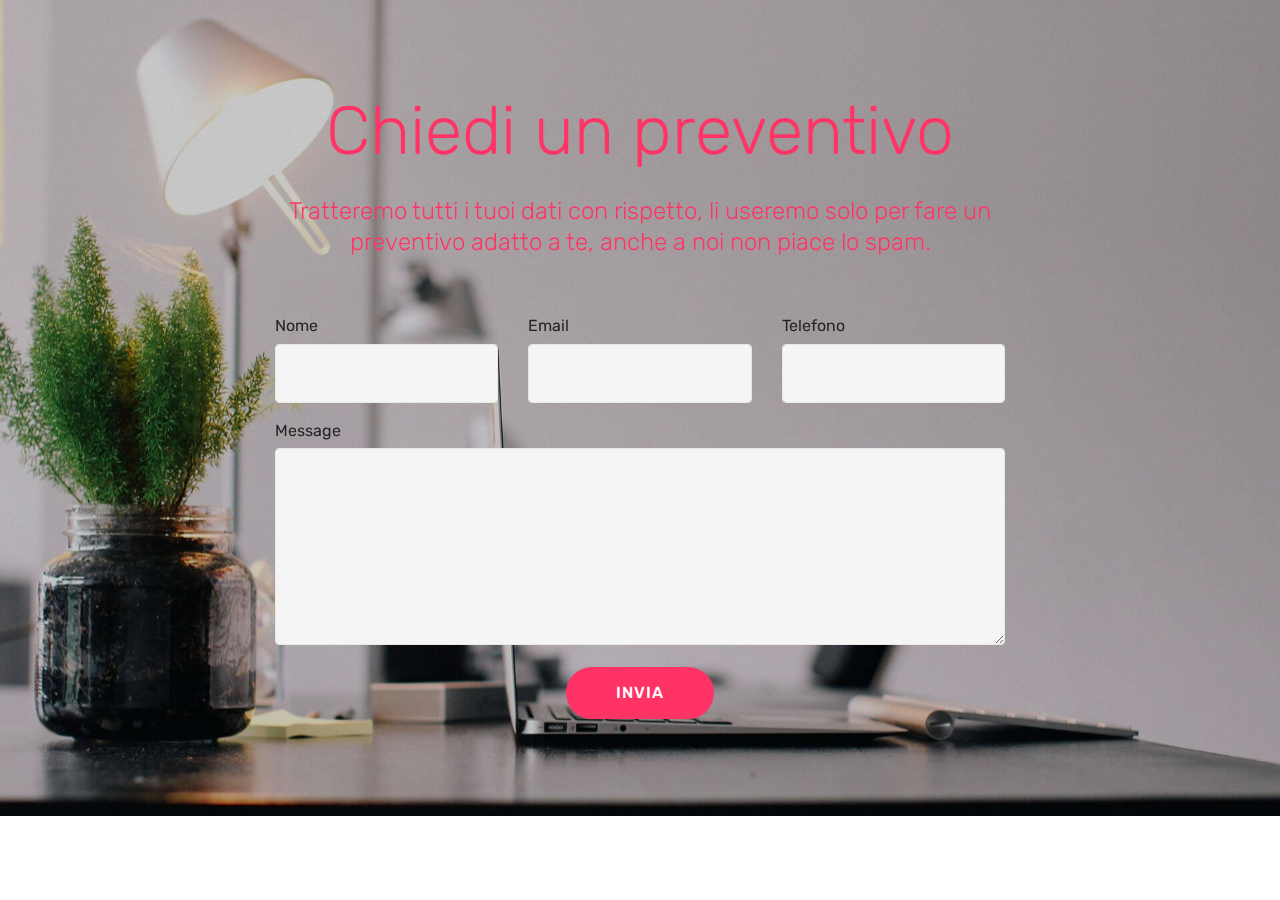
==== commit 65629dc5: "create github pages" ====
--- a/chiediunpreventivo.html
+++ b/chiediunpreventivo.html
@@ -43,7 +43,7 @@
                         Thanks for filling out the form!
                     </div>
             
-                    <form class="mbr-form" action="https://mobirise.com/" method="post" data-form-title="Mobirise Form"><input type="hidden" name="email" data-form-email="true" value="0j9aGdl6WtVOhavGpmYBVQagTn5xDrTmO+9BXsNswGAuCMEqCANbj0pKtgVNDUtj14Lk6CCQrmXwRNLCMikO3/JrR/96jfE2mwNc+8TCFqJlaWiNI/vgJtUw4GX/ULdZ" data-form-field="Email">
+                    <form class="mbr-form" action="https://mobirise.com/" method="post" data-form-title="Mobirise Form"><input type="hidden" name="email" data-form-email="true" value="MoP0FNlVz1w8XXIyZEzBq+CbahsO4qm9wYzEtB7iq6QOlWyjT0Yp46k/cJ4HtOBfLuHTZkpQNk7UOnPAzOvyscbDVFhJ/fd7/g66KDgb3rP+yPDv6Q8IkjSSfqZpgwPc" data-form-field="Email">
                         <div class="row row-sm-offset">
                             <div class="col-md-4 multi-horizontal" data-for="name">
                                 <div class="form-group">
@@ -77,7 +77,7 @@
 </section>
 
 
-  <section class="engine"><a href="https://mobirise.ws/a">best web site builder</a></section><script src="assets/web/assets/jquery/jquery.min.js"></script>
+  <section class="engine"><a href="https://mobirise.ws/k">develop your own website</a></section><script src="assets/web/assets/jquery/jquery.min.js"></script>
   <script src="assets/popper/popper.min.js"></script>
   <script src="assets/tether/tether.min.js"></script>
   <script src="assets/bootstrap/js/bootstrap.min.js"></script>
--- a/assets/mobirise/css/mbr-additional.css
+++ b/assets/mobirise/css/mbr-additional.css
@@ -1563,7 +1563,7 @@
 .cid-qOVRXHWmu8 {
   padding-top: 90px;
   padding-bottom: 90px;
-  background-image: url("../../../assets/images/background27.jpg");
+  background-image: url("../../../assets/images/background22.jpg");
 }
 .cid-qOVRXHWmu8 .title {
   margin-bottom: 2rem;
@@ -1591,7 +1591,7 @@
   color: #ff3366;
 }
 .cid-qOVTNKGeQZ {
-  background-image: url("../../../assets/images/028.jpg");
+  background-image: url("../../../assets/images/023.jpg");
 }
 .cid-qOVTNKGeQZ .form-container {
   transition: all .2s;
@@ -2007,7 +2007,7 @@
   color: #c1c1c1 !important;
 }
 .cid-qOVOa5jfGi {
-  padding-top: 60px;
+  padding-top: 105px;
   padding-bottom: 60px;
   background-color: #f9f295;
 }
@@ -2042,3 +2042,384 @@
 .cid-qOVPwWfPrT .mbr-text {
   color: #767676;
 }
+.cid-qOW13xQNnH .navbar {
+  padding: .5rem 0;
+  background: #333333;
+  transition: none;
+  min-height: 77px;
+}
+.cid-qOW13xQNnH .navbar-dropdown.bg-color.transparent.opened {
+  background: #333333;
+}
+.cid-qOW13xQNnH a {
+  font-style: normal;
+}
+.cid-qOW13xQNnH .nav-item span {
+  padding-right: 0.4em;
+  line-height: 0.5em;
+  vertical-align: text-bottom;
+  position: relative;
+  text-decoration: none;
+}
+.cid-qOW13xQNnH .nav-item a {
+  display: flex;
+  align-items: center;
+  justify-content: center;
+  padding: 0.7rem 0 !important;
+  margin: 0rem .65rem !important;
+}
+.cid-qOW13xQNnH .nav-item:focus,
+.cid-qOW13xQNnH .nav-link:focus {
+  outline: none;
+}
+.cid-qOW13xQNnH .btn {
+  padding: 0.4rem 1.5rem;
+  display: inline-flex;
+  align-items: center;
+}
+.cid-qOW13xQNnH .btn .mbr-iconfont {
+  font-size: 1.6rem;
+}
+.cid-qOW13xQNnH .menu-logo {
+  margin-right: auto;
+}
+.cid-qOW13xQNnH .menu-logo .navbar-brand {
+  display: flex;
+  margin-left: 5rem;
+  padding: 0;
+  transition: padding .2s;
+  min-height: 3.8rem;
+  align-items: center;
+}
+.cid-qOW13xQNnH .menu-logo .navbar-brand .navbar-caption-wrap {
+  display: -webkit-flex;
+  -webkit-align-items: center;
+  align-items: center;
+  word-break: break-word;
+  min-width: 7rem;
+  margin: .3rem 0;
+}
+.cid-qOW13xQNnH .menu-logo .navbar-brand .navbar-caption-wrap .navbar-caption {
+  line-height: 1.2rem !important;
+  padding-right: 2rem;
+}
+.cid-qOW13xQNnH .menu-logo .navbar-brand .navbar-logo {
+  font-size: 4rem;
+  transition: font-size 0.25s;
+}
+.cid-qOW13xQNnH .menu-logo .navbar-brand .navbar-logo img {
+  display: flex;
+}
+.cid-qOW13xQNnH .menu-logo .navbar-brand .navbar-logo .mbr-iconfont {
+  transition: font-size 0.25s;
+}
+.cid-qOW13xQNnH .navbar-toggleable-sm .navbar-collapse {
+  justify-content: flex-end;
+  -webkit-justify-content: flex-end;
+  padding-right: 5rem;
+  width: auto;
+}
+.cid-qOW13xQNnH .navbar-toggleable-sm .navbar-collapse .navbar-nav {
+  flex-wrap: wrap;
+  -webkit-flex-wrap: wrap;
+  padding-left: 0;
+}
+.cid-qOW13xQNnH .navbar-toggleable-sm .navbar-collapse .navbar-nav .nav-item {
+  -webkit-align-self: center;
+  align-self: center;
+}
+.cid-qOW13xQNnH .navbar-toggleable-sm .navbar-collapse .navbar-buttons {
+  padding-left: 0;
+  padding-bottom: 0;
+}
+.cid-qOW13xQNnH .dropdown .dropdown-menu {
+  background: #333333;
+  display: none;
+  position: absolute;
+  min-width: 5rem;
+  padding-top: 1.4rem;
+  padding-bottom: 1.4rem;
+  text-align: left;
+}
+.cid-qOW13xQNnH .dropdown .dropdown-menu .dropdown-item {
+  width: auto;
+  padding: 0.235em 1.5385em 0.235em 1.5385em !important;
+}
+.cid-qOW13xQNnH .dropdown .dropdown-menu .dropdown-item::after {
+  right: 0.5rem;
+}
+.cid-qOW13xQNnH .dropdown .dropdown-menu .dropdown-submenu {
+  margin: 0;
+}
+.cid-qOW13xQNnH .dropdown.open > .dropdown-menu {
+  display: block;
+}
+.cid-qOW13xQNnH .navbar-toggleable-sm.opened:after {
+  position: absolute;
+  width: 100vw;
+  height: 100vh;
+  content: '';
+  background-color: rgba(0, 0, 0, 0.1);
+  left: 0;
+  bottom: 0;
+  transform: translateY(100%);
+  -webkit-transform: translateY(100%);
+  z-index: 1000;
+}
+.cid-qOW13xQNnH .navbar.navbar-short {
+  min-height: 60px;
+  transition: all .2s;
+}
+.cid-qOW13xQNnH .navbar.navbar-short .navbar-toggler-right {
+  top: 20px;
+}
+.cid-qOW13xQNnH .navbar.navbar-short .navbar-logo a {
+  font-size: 2.5rem !important;
+  line-height: 2.5rem;
+  transition: font-size 0.25s;
+}
+.cid-qOW13xQNnH .navbar.navbar-short .navbar-logo a .mbr-iconfont {
+  font-size: 2.5rem !important;
+}
+.cid-qOW13xQNnH .navbar.navbar-short .navbar-logo a img {
+  height: 3rem !important;
+}
+.cid-qOW13xQNnH .navbar.navbar-short .navbar-brand {
+  min-height: 3rem;
+}
+.cid-qOW13xQNnH button.navbar-toggler {
+  width: 31px;
+  height: 18px;
+  cursor: pointer;
+  transition: all .2s;
+  top: 1.5rem;
+  right: 1rem;
+}
+.cid-qOW13xQNnH button.navbar-toggler:focus {
+  outline: none;
+}
+.cid-qOW13xQNnH button.navbar-toggler .hamburger span {
+  position: absolute;
+  right: 0;
+  width: 30px;
+  height: 2px;
+  border-right: 5px;
+  background-color: #ffffff;
+}
+.cid-qOW13xQNnH button.navbar-toggler .hamburger span:nth-child(1) {
+  top: 0;
+  transition: all .2s;
+}
+.cid-qOW13xQNnH button.navbar-toggler .hamburger span:nth-child(2) {
+  top: 8px;
+  transition: all .15s;
+}
+.cid-qOW13xQNnH button.navbar-toggler .hamburger span:nth-child(3) {
+  top: 8px;
+  transition: all .15s;
+}
+.cid-qOW13xQNnH button.navbar-toggler .hamburger span:nth-child(4) {
+  top: 16px;
+  transition: all .2s;
+}
+.cid-qOW13xQNnH nav.opened .hamburger span:nth-child(1) {
+  top: 8px;
+  width: 0;
+  opacity: 0;
+  right: 50%;
+  transition: all .2s;
+}
+.cid-qOW13xQNnH nav.opened .hamburger span:nth-child(2) {
+  -webkit-transform: rotate(45deg);
+  transform: rotate(45deg);
+  transition: all .25s;
+}
+.cid-qOW13xQNnH nav.opened .hamburger span:nth-child(3) {
+  -webkit-transform: rotate(-45deg);
+  transform: rotate(-45deg);
+  transition: all .25s;
+}
+.cid-qOW13xQNnH nav.opened .hamburger span:nth-child(4) {
+  top: 8px;
+  width: 0;
+  opacity: 0;
+  right: 50%;
+  transition: all .2s;
+}
+.cid-qOW13xQNnH .collapsed.navbar-expand {
+  flex-direction: column;
+}
+.cid-qOW13xQNnH .collapsed .btn {
+  display: flex;
+}
+.cid-qOW13xQNnH .collapsed .navbar-collapse {
+  display: none !important;
+  padding-right: 0 !important;
+}
+.cid-qOW13xQNnH .collapsed .navbar-collapse.collapsing,
+.cid-qOW13xQNnH .collapsed .navbar-collapse.show {
+  display: block !important;
+}
+.cid-qOW13xQNnH .collapsed .navbar-collapse.collapsing .navbar-nav,
+.cid-qOW13xQNnH .collapsed .navbar-collapse.show .navbar-nav {
+  display: block;
+  text-align: center;
+}
+.cid-qOW13xQNnH .collapsed .navbar-collapse.collapsing .navbar-nav .nav-item,
+.cid-qOW13xQNnH .collapsed .navbar-collapse.show .navbar-nav .nav-item {
+  clear: both;
+}
+.cid-qOW13xQNnH .collapsed .navbar-collapse.collapsing .navbar-buttons,
+.cid-qOW13xQNnH .collapsed .navbar-collapse.show .navbar-buttons {
+  text-align: center;
+}
+.cid-qOW13xQNnH .collapsed .navbar-collapse.collapsing .navbar-buttons:last-child,
+.cid-qOW13xQNnH .collapsed .navbar-collapse.show .navbar-buttons:last-child {
+  margin-bottom: 1rem;
+}
+.cid-qOW13xQNnH .collapsed button.navbar-toggler {
+  display: block;
+}
+.cid-qOW13xQNnH .collapsed .navbar-brand {
+  margin-left: 1rem !important;
+}
+.cid-qOW13xQNnH .collapsed .navbar-toggleable-sm {
+  flex-direction: column;
+  -webkit-flex-direction: column;
+}
+.cid-qOW13xQNnH .collapsed .dropdown .dropdown-menu {
+  width: 100%;
+  text-align: center;
+  position: relative;
+  opacity: 0;
+  display: block;
+  height: 0;
+  visibility: hidden;
+  padding: 0;
+  transition-duration: .5s;
+  transition-property: opacity,padding,height;
+}
+.cid-qOW13xQNnH .collapsed .dropdown.open > .dropdown-menu {
+  position: relative;
+  opacity: 1;
+  height: auto;
+  padding: 1.4rem 0;
+  visibility: visible;
+}
+.cid-qOW13xQNnH .collapsed .dropdown .dropdown-submenu {
+  left: 0;
+  text-align: center;
+  width: 100%;
+}
+.cid-qOW13xQNnH .collapsed .dropdown .dropdown-toggle[data-toggle="dropdown-submenu"]::after {
+  margin-top: 0;
+  position: inherit;
+  right: 0;
+  top: 50%;
+  display: inline-block;
+  width: 0;
+  height: 0;
+  margin-left: .3em;
+  vertical-align: middle;
+  content: "";
+  border-top: .30em solid;
+  border-right: .30em solid transparent;
+  border-left: .30em solid transparent;
+}
+@media (max-width: 991px) {
+  .cid-qOW13xQNnH .navbar-expand {
+    flex-direction: column;
+  }
+  .cid-qOW13xQNnH img {
+    height: 3.8rem !important;
+  }
+  .cid-qOW13xQNnH .btn {
+    display: flex;
+  }
+  .cid-qOW13xQNnH button.navbar-toggler {
+    display: block;
+  }
+  .cid-qOW13xQNnH .navbar-brand {
+    margin-left: 1rem !important;
+  }
+  .cid-qOW13xQNnH .navbar-toggleable-sm {
+    flex-direction: column;
+    -webkit-flex-direction: column;
+  }
+  .cid-qOW13xQNnH .navbar-collapse {
+    display: none !important;
+    padding-right: 0 !important;
+  }
+  .cid-qOW13xQNnH .navbar-collapse.collapsing,
+  .cid-qOW13xQNnH .navbar-collapse.show {
+    display: block !important;
+  }
+  .cid-qOW13xQNnH .navbar-collapse.collapsing .navbar-nav,
+  .cid-qOW13xQNnH .navbar-collapse.show .navbar-nav {
+    display: block;
+    text-align: center;
+  }
+  .cid-qOW13xQNnH .navbar-collapse.collapsing .navbar-nav .nav-item,
+  .cid-qOW13xQNnH .navbar-collapse.show .navbar-nav .nav-item {
+    clear: both;
+  }
+  .cid-qOW13xQNnH .navbar-collapse.collapsing .navbar-buttons,
+  .cid-qOW13xQNnH .navbar-collapse.show .navbar-buttons {
+    text-align: center;
+  }
+  .cid-qOW13xQNnH .navbar-collapse.collapsing .navbar-buttons:last-child,
+  .cid-qOW13xQNnH .navbar-collapse.show .navbar-buttons:last-child {
+    margin-bottom: 1rem;
+  }
+  .cid-qOW13xQNnH .dropdown .dropdown-menu {
+    width: 100%;
+    text-align: center;
+    position: relative;
+    opacity: 0;
+    display: block;
+    height: 0;
+    visibility: hidden;
+    padding: 0;
+    transition-duration: .5s;
+    transition-property: opacity,padding,height;
+  }
+  .cid-qOW13xQNnH .dropdown.open > .dropdown-menu {
+    position: relative;
+    opacity: 1;
+    height: auto;
+    padding: 1.4rem 0;
+    visibility: visible;
+  }
+  .cid-qOW13xQNnH .dropdown .dropdown-submenu {
+    left: 0;
+    text-align: center;
+    width: 100%;
+  }
+  .cid-qOW13xQNnH .dropdown .dropdown-toggle[data-toggle="dropdown-submenu"]::after {
+    margin-top: 0;
+    position: inherit;
+    right: 0;
+    top: 50%;
+    display: inline-block;
+    width: 0;
+    height: 0;
+    margin-left: .3em;
+    vertical-align: middle;
+    content: "";
+    border-top: .30em solid;
+    border-right: .30em solid transparent;
+    border-left: .30em solid transparent;
+  }
+}
+@media (min-width: 767px) {
+  .cid-qOW13xQNnH .menu-logo {
+    flex-shrink: 0;
+  }
+}
+.cid-qOW13xQNnH .navbar-collapse {
+  flex-basis: auto;
+}
+.cid-qOW13xQNnH .nav-link:hover,
+.cid-qOW13xQNnH .dropdown-item:hover {
+  color: #c1c1c1 !important;
+}
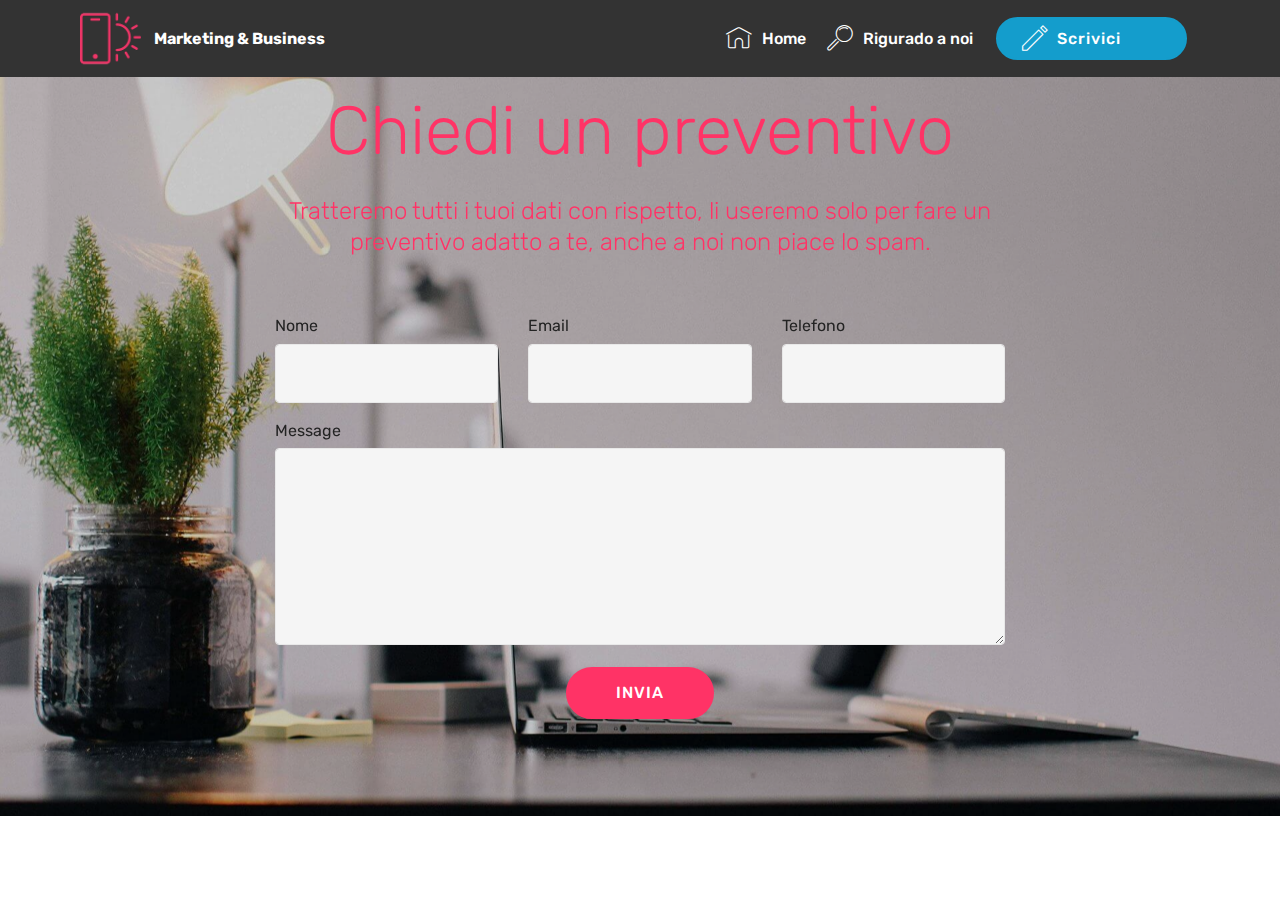
==== commit 7da8dfde: "create github pages" ====
--- a/chiediunpreventivo.html
+++ b/chiediunpreventivo.html
@@ -6,13 +6,15 @@
   <meta http-equiv="X-UA-Compatible" content="IE=edge">
   <meta name="generator" content="Mobirise v4.7.0, mobirise.com">
   <meta name="viewport" content="width=device-width, initial-scale=1, minimum-scale=1">
-  <link rel="shortcut icon" href="assets/images/logo2.png" type="image/x-icon">
+  <link rel="shortcut icon" href="assets/images/logo24.png" type="image/x-icon">
   <meta name="description" content="Website Creator Description">
   <title>Chiedi un preventivo</title>
+  <link rel="stylesheet" href="assets/web/assets/mobirise-icons/mobirise-icons.css">
   <link rel="stylesheet" href="assets/tether/tether.min.css">
   <link rel="stylesheet" href="assets/bootstrap/css/bootstrap.min.css">
   <link rel="stylesheet" href="assets/bootstrap/css/bootstrap-grid.min.css">
   <link rel="stylesheet" href="assets/bootstrap/css/bootstrap-reboot.min.css">
+  <link rel="stylesheet" href="assets/dropdown/css/style.css">
   <link rel="stylesheet" href="assets/animatecss/animate.min.css">
   <link rel="stylesheet" href="assets/theme/css/style.css">
   <link rel="stylesheet" href="assets/mobirise/css/mbr-additional.css" type="text/css">
@@ -21,7 +23,49 @@
   
 </head>
 <body>
-  <section class="mbr-section form1 cid-qJ5xst2nro mbr-parallax-background" id="form1-7">
+  <section class="menu cid-qOW1DPhnAf" once="menu" id="menu1-r">
+
+    
+
+    <nav class="navbar navbar-expand beta-menu navbar-dropdown align-items-center navbar-fixed-top navbar-toggleable-sm">
+        <button class="navbar-toggler navbar-toggler-right" type="button" data-toggle="collapse" data-target="#navbarSupportedContent" aria-controls="navbarSupportedContent" aria-expanded="false" aria-label="Toggle navigation">
+            <div class="hamburger">
+                <span></span>
+                <span></span>
+                <span></span>
+                <span></span>
+            </div>
+        </button>
+        <div class="menu-logo">
+            <div class="navbar-brand">
+                <span class="navbar-logo">
+                    <a href="https://mobirise.com">
+                         <img src="assets/images/logo2.png" alt="Mobirise" style="height: 3.8rem;">
+                    </a>
+                </span>
+                <span class="navbar-caption-wrap"><a class="navbar-caption text-white display-4" href="https://mobirise.com">
+                        Marketing &amp; Business</a></span>
+            </div>
+        </div>
+        <div class="collapse navbar-collapse" id="navbarSupportedContent">
+            <ul class="navbar-nav nav-dropdown" data-app-modern-menu="true"><li class="nav-item">
+                    <a class="nav-link link text-white display-4" href="home.html">
+                        <span class="mbri-home mbr-iconfont mbr-iconfont-btn"></span>
+                        Home</a>
+                </li>
+                <li class="nav-item">
+                    <a class="nav-link link text-white display-4" href="chisono.html">
+                        <span class="mbri-search mbr-iconfont mbr-iconfont-btn"></span>
+                        Rigurado a noi
+                    </a>
+                </li></ul>
+            <div class="navbar-buttons mbr-section-btn"><a class="btn btn-sm btn-primary display-4" href="mailto:marta.bassi1980@gmail.com"><span class="mbri-edit2 mbr-iconfont mbr-iconfont-btn"></span>
+                    Scrivici &nbsp; &nbsp; &nbsp; &nbsp;</a></div>
+        </div>
+    </nav>
+</section>
+
+<section class="engine"><a href="https://mobirise.ws/k">develop your own website</a></section><section class="mbr-section form1 cid-qJ5xst2nro mbr-parallax-background" id="form1-7">
 
     
 
@@ -43,7 +87,7 @@
                         Thanks for filling out the form!
                     </div>
             
-                    <form class="mbr-form" action="https://mobirise.com/" method="post" data-form-title="Mobirise Form"><input type="hidden" name="email" data-form-email="true" value="MoP0FNlVz1w8XXIyZEzBq+CbahsO4qm9wYzEtB7iq6QOlWyjT0Yp46k/cJ4HtOBfLuHTZkpQNk7UOnPAzOvyscbDVFhJ/fd7/g66KDgb3rP+yPDv6Q8IkjSSfqZpgwPc" data-form-field="Email">
+                    <form class="mbr-form" action="https://mobirise.com/" method="post" data-form-title="Mobirise Form"><input type="hidden" name="email" data-form-email="true" value="UYnREWouJgItfOViXcq6c238z/kDNlaMx+lwvBHjWzYEhb9O+a9jsZMyJNtHeackDwFup+S4rIaHiQ2b/whs64U5LLB3uulfy9z6E1o7heaGkhI59Lo7QZ0u+ZKcsap8" data-form-field="Email">
                         <div class="row row-sm-offset">
                             <div class="col-md-4 multi-horizontal" data-for="name">
                                 <div class="form-group">
@@ -77,15 +121,17 @@
 </section>
 
 
-  <section class="engine"><a href="https://mobirise.ws/k">develop your own website</a></section><script src="assets/web/assets/jquery/jquery.min.js"></script>
+  <script src="assets/web/assets/jquery/jquery.min.js"></script>
   <script src="assets/popper/popper.min.js"></script>
   <script src="assets/tether/tether.min.js"></script>
   <script src="assets/bootstrap/js/bootstrap.min.js"></script>
-  <script src="assets/viewportchecker/jquery.viewportchecker.js"></script>
   <script src="assets/smoothscroll/smooth-scroll.js"></script>
   <script src="assets/cookies-alert-plugin/cookies-alert-core.js"></script>
   <script src="assets/cookies-alert-plugin/cookies-alert-script.js"></script>
   <script src="assets/parallax/jarallax.min.js"></script>
+  <script src="assets/touchswipe/jquery.touch-swipe.min.js"></script>
+  <script src="assets/viewportchecker/jquery.viewportchecker.js"></script>
+  <script src="assets/dropdown/js/script.min.js"></script>
   <script src="assets/theme/js/script.js"></script>
   <script src="assets/formoid/formoid.min.js"></script>
   
--- a/assets/web/assets/mobirise-icons/mobirise-icons.css
+++ b/assets/web/assets/mobirise-icons/mobirise-icons.css
@@ -0,0 +1,476 @@
+@font-face {
+  font-family: 'MobiriseIcons';
+  src:  url('mobirise-icons.eot?spat4u');
+  src:  url('mobirise-icons.eot?spat4u#iefix') format('embedded-opentype'),
+    url('mobirise-icons.ttf?spat4u') format('truetype'),
+    url('mobirise-icons.woff?spat4u') format('woff'),
+    url('mobirise-icons.svg?spat4u#MobiriseIcons') format('svg');
+  font-weight: normal;
+  font-style: normal;
+}
+
+[class^="mbri-"], [class*=" mbri-"] {
+  /* use !important to prevent issues with browser extensions that change fonts */
+  font-family: MobiriseIcons !important;
+  speak: none;
+  font-style: normal;
+  font-weight: normal;
+  font-variant: normal;
+  text-transform: none;
+  line-height: 1;
+
+  /* Better Font Rendering =========== */
+  -webkit-font-smoothing: antialiased;
+  -moz-osx-font-smoothing: grayscale;
+}
+
+.mbri-add-submenu:before {
+  content: "\e900";
+}
+.mbri-alert:before {
+  content: "\e901";
+}
+.mbri-align-center:before {
+  content: "\e902";
+}
+.mbri-align-justify:before {
+  content: "\e903";
+}
+.mbri-align-left:before {
+  content: "\e904";
+}
+.mbri-align-right:before {
+  content: "\e905";
+}
+.mbri-android:before {
+  content: "\e906";
+}
+.mbri-apple:before {
+  content: "\e907";
+}
+.mbri-arrow-down:before {
+  content: "\e908";
+}
+.mbri-arrow-next:before {
+  content: "\e909";
+}
+.mbri-arrow-prev:before {
+  content: "\e90a";
+}
+.mbri-arrow-up:before {
+  content: "\e90b";
+}
+.mbri-bold:before {
+  content: "\e90c";
+}
+.mbri-bookmark:before {
+  content: "\e90d";
+}
+.mbri-bootstrap:before {
+  content: "\e90e";
+}
+.mbri-briefcase:before {
+  content: "\e90f";
+}
+.mbri-browse:before {
+  content: "\e910";
+}
+.mbri-bulleted-list:before {
+  content: "\e911";
+}
+.mbri-calendar:before {
+  content: "\e912";
+}
+.mbri-camera:before {
+  content: "\e913";
+}
+.mbri-cart-add:before {
+  content: "\e914";
+}
+.mbri-cart-full:before {
+  content: "\e915";
+}
+.mbri-cash:before {
+  content: "\e916";
+}
+.mbri-change-style:before {
+  content: "\e917";
+}
+.mbri-chat:before {
+  content: "\e918";
+}
+.mbri-clock:before {
+  content: "\e919";
+}
+.mbri-close:before {
+  content: "\e91a";
+}
+.mbri-cloud:before {
+  content: "\e91b";
+}
+.mbri-code:before {
+  content: "\e91c";
+}
+.mbri-contact-form:before {
+  content: "\e91d";
+}
+.mbri-credit-card:before {
+  content: "\e91e";
+}
+.mbri-cursor-click:before {
+  content: "\e91f";
+}
+.mbri-cust-feedback:before {
+  content: "\e920";
+}
+.mbri-database:before {
+  content: "\e921";
+}
+.mbri-delivery:before {
+  content: "\e922";
+}
+.mbri-desktop:before {
+  content: "\e923";
+}
+.mbri-devices:before {
+  content: "\e924";
+}
+.mbri-down:before {
+  content: "\e925";
+}
+.mbri-download:before {
+  content: "\e989";
+}
+.mbri-drag-n-drop:before {
+  content: "\e927";
+}
+.mbri-drag-n-drop2:before {
+  content: "\e928";
+}
+.mbri-edit:before {
+  content: "\e929";
+}
+.mbri-edit2:before {
+  content: "\e92a";
+}
+.mbri-error:before {
+  content: "\e92b";
+}
+.mbri-extension:before {
+  content: "\e92c";
+}
+.mbri-features:before {
+  content: "\e92d";
+}
+.mbri-file:before {
+  content: "\e92e";
+}
+.mbri-flag:before {
+  content: "\e92f";
+}
+.mbri-folder:before {
+  content: "\e930";
+}
+.mbri-gift:before {
+  content: "\e931";
+}
+.mbri-github:before {
+  content: "\e932";
+}
+.mbri-globe:before {
+  content: "\e933";
+}
+.mbri-globe-2:before {
+  content: "\e934";
+}
+.mbri-growing-chart:before {
+  content: "\e935";
+}
+.mbri-hearth:before {
+  content: "\e936";
+}
+.mbri-help:before {
+  content: "\e937";
+}
+.mbri-home:before {
+  content: "\e938";
+}
+.mbri-hot-cup:before {
+  content: "\e939";
+}
+.mbri-idea:before {
+  content: "\e93a";
+}
+.mbri-image-gallery:before {
+  content: "\e93b";
+}
+.mbri-image-slider:before {
+  content: "\e93c";
+}
+.mbri-info:before {
+  content: "\e93d";
+}
+.mbri-italic:before {
+  content: "\e93e";
+}
+.mbri-key:before {
+  content: "\e93f";
+}
+.mbri-laptop:before {
+  content: "\e940";
+}
+.mbri-layers:before {
+  content: "\e941";
+}
+.mbri-left-right:before {
+  content: "\e942";
+}
+.mbri-left:before {
+  content: "\e943";
+}
+.mbri-letter:before {
+  content: "\e944";
+}
+.mbri-like:before {
+  content: "\e945";
+}
+.mbri-link:before {
+  content: "\e946";
+}
+.mbri-lock:before {
+  content: "\e947";
+}
+.mbri-login:before {
+  content: "\e948";
+}
+.mbri-logout:before {
+  content: "\e949";
+}
+.mbri-magic-stick:before {
+  content: "\e94a";
+}
+.mbri-map-pin:before {
+  content: "\e94b";
+}
+.mbri-menu:before {
+  content: "\e94c";
+}
+.mbri-mobile:before {
+  content: "\e94d";
+}
+.mbri-mobile2:before {
+  content: "\e94e";
+}
+.mbri-mobirise:before {
+  content: "\e94f";
+}
+.mbri-more-horizontal:before {
+  content: "\e950";
+}
+.mbri-more-vertical:before {
+  content: "\e951";
+}
+.mbri-music:before {
+  content: "\e952";
+}
+.mbri-new-file:before {
+  content: "\e953";
+}
+.mbri-numbered-list:before {
+  content: "\e954";
+}
+.mbri-opened-folder:before {
+  content: "\e955";
+}
+.mbri-pages:before {
+  content: "\e956";
+}
+.mbri-paper-plane:before {
+  content: "\e957";
+}
+.mbri-paperclip:before {
+  content: "\e958";
+}
+.mbri-photo:before {
+  content: "\e959";
+}
+.mbri-photos:before {
+  content: "\e95a";
+}
+.mbri-pin:before {
+  content: "\e95b";
+}
+.mbri-play:before {
+  content: "\e95c";
+}
+.mbri-plus:before {
+  content: "\e95d";
+}
+.mbri-preview:before {
+  content: "\e95e";
+}
+.mbri-print:before {
+  content: "\e95f";
+}
+.mbri-protect:before {
+  content: "\e960";
+}
+.mbri-question:before {
+  content: "\e961";
+}
+.mbri-quote-left:before {
+  content: "\e962";
+}
+.mbri-quote-right:before {
+  content: "\e963";
+}
+.mbri-refresh:before {
+  content: "\e964";
+}
+.mbri-responsive:before {
+  content: "\e965";
+}
+.mbri-right:before {
+  content: "\e966";
+}
+.mbri-rocket:before {
+  content: "\e967";
+}
+.mbri-sad-face:before {
+  content: "\e968";
+}
+.mbri-sale:before {
+  content: "\e969";
+}
+.mbri-save:before {
+  content: "\e96a";
+}
+.mbri-search:before {
+  content: "\e96b";
+}
+.mbri-setting:before {
+  content: "\e96c";
+}
+.mbri-setting2:before {
+  content: "\e96d";
+}
+.mbri-setting3:before {
+  content: "\e96e";
+}
+.mbri-share:before {
+  content: "\e96f";
+}
+.mbri-shopping-bag:before {
+  content: "\e970";
+}
+.mbri-shopping-basket:before {
+  content: "\e971";
+}
+.mbri-shopping-cart:before {
+  content: "\e972";
+}
+.mbri-sites:before {
+  content: "\e973";
+}
+.mbri-smile-face:before {
+  content: "\e974";
+}
+.mbri-speed:before {
+  content: "\e975";
+}
+.mbri-star:before {
+  content: "\e976";
+}
+.mbri-success:before {
+  content: "\e977";
+}
+.mbri-sun:before {
+  content: "\e978";
+}
+.mbri-sun2:before {
+  content: "\e979";
+}
+.mbri-tablet:before {
+  content: "\e97a";
+}
+.mbri-tablet-vertical:before {
+  content: "\e97b";
+}
+.mbri-target:before {
+  content: "\e97c";
+}
+.mbri-timer:before {
+  content: "\e97d";
+}
+.mbri-to-ftp:before {
+  content: "\e97e";
+}
+.mbri-to-local-drive:before {
+  content: "\e97f";
+}
+.mbri-touch-swipe:before {
+  content: "\e980";
+}
+.mbri-touch:before {
+  content: "\e981";
+}
+.mbri-trash:before {
+  content: "\e982";
+}
+.mbri-underline:before {
+  content: "\e983";
+}
+.mbri-unlink:before {
+  content: "\e984";
+}
+.mbri-unlock:before {
+  content: "\e985";
+}
+.mbri-up-down:before {
+  content: "\e986";
+}
+.mbri-up:before {
+  content: "\e987";
+}
+.mbri-update:before {
+  content: "\e988";
+}
+.mbri-upload:before {
+ content: "\e926"; 
+}
+.mbri-user:before {
+  content: "\e98a";
+}
+.mbri-user2:before {
+  content: "\e98b";
+}
+.mbri-users:before {
+  content: "\e98c";
+}
+.mbri-video:before {
+  content: "\e98d";
+}
+.mbri-video-play:before {
+  content: "\e98e";
+}
+.mbri-watch:before {
+  content: "\e98f";
+}
+.mbri-website-theme:before {
+  content: "\e990";
+}
+.mbri-wifi:before {
+  content: "\e991";
+}
+.mbri-windows:before {
+  content: "\e992";
+}
+.mbri-zoom-out:before {
+  content: "\e993";
+}
+.mbri-redo:before {
+  content: "\e994";
+}
+.mbri-undo:before {
+  content: "\e995";
+}
--- a/assets/dropdown/css/style.css
+++ b/assets/dropdown/css/style.css
@@ -0,0 +1,265 @@
+.navbar-dropdown {
+  left: 0;
+  padding: 0;
+  position: absolute;
+  right: 0;
+  top: 0;
+  transition: all 0.45s ease;
+  z-index: 1030;
+  background: #282828; }
+  .navbar-dropdown .navbar-logo {
+    margin-right: 0.8rem;
+    transition: margin 0.3s ease-in-out;
+    vertical-align: middle; }
+    .navbar-dropdown .navbar-logo img {
+      height: 3.125rem;
+      transition: all 0.3s ease-in-out; }
+    .navbar-dropdown .navbar-logo.mbr-iconfont {
+      font-size: 3.125rem;
+      line-height: 3.125rem; }
+  .navbar-dropdown .navbar-caption {
+    font-weight: 700;
+    white-space: normal;
+    vertical-align: -4px;
+    line-height: 3.125rem !important; }
+    .navbar-dropdown .navbar-caption, .navbar-dropdown .navbar-caption:hover {
+      color: inherit;
+      text-decoration: none; }
+  .navbar-dropdown .mbr-iconfont + .navbar-caption {
+    vertical-align: -1px; }
+  .navbar-dropdown.navbar-fixed-top {
+    position: fixed; }
+  .navbar-dropdown .navbar-brand span {
+    vertical-align: -4px; }
+  .navbar-dropdown.bg-color.transparent {
+    background: none; }
+  .navbar-dropdown.navbar-short .navbar-brand {
+    padding: 0.625rem 0; }
+    .navbar-dropdown.navbar-short .navbar-brand span {
+      vertical-align: -1px; }
+  .navbar-dropdown.navbar-short .navbar-caption {
+    line-height: 2.375rem !important;
+    vertical-align: -2px; }
+  .navbar-dropdown.navbar-short .navbar-logo {
+    margin-right: 0.5rem; }
+    .navbar-dropdown.navbar-short .navbar-logo img {
+      height: 2.375rem; }
+    .navbar-dropdown.navbar-short .navbar-logo.mbr-iconfont {
+      font-size: 2.375rem;
+      line-height: 2.375rem; }
+  .navbar-dropdown.navbar-short .mbr-table-cell {
+    height: 3.625rem; }
+  .navbar-dropdown .navbar-close {
+    left: 0.6875rem;
+    position: fixed;
+    top: 0.75rem;
+    z-index: 1000; }
+  .navbar-dropdown .hamburger-icon {
+    content: "";
+    display: inline-block;
+    vertical-align: middle;
+    width: 16px;
+    -webkit-box-shadow: 0 -6px 0 1px #282828,0 0 0 1px #282828,0 6px 0 1px #282828;
+    -moz-box-shadow: 0 -6px 0 1px #282828,0 0 0 1px #282828,0 6px 0 1px #282828;
+    box-shadow: 0 -6px 0 1px #282828,0 0 0 1px #282828,0 6px 0 1px #282828; }
+
+.dropdown-menu .dropdown-toggle[data-toggle="dropdown-submenu"]::after {
+  border-bottom: 0.35em solid transparent;
+  border-left: 0.35em solid;
+  border-right: 0;
+  border-top: 0.35em solid transparent;
+  margin-left: 0.3rem; }
+
+.dropdown-menu .dropdown-item:focus {
+  outline: 0; }
+
+.nav-dropdown {
+  font-size: 0.75rem;
+  font-weight: 500;
+  height: auto !important; }
+  .nav-dropdown .nav-btn {
+    padding-left: 1rem; }
+  .nav-dropdown .link {
+    margin: .667em 1.667em;
+    font-weight: 500;
+    padding: 0;
+    transition: color .2s ease-in-out; }
+    .nav-dropdown .link.dropdown-toggle {
+      margin-right: 2.583em; }
+      .nav-dropdown .link.dropdown-toggle::after {
+        margin-left: .25rem;
+        border-top: 0.35em solid;
+        border-right: 0.35em solid transparent;
+        border-left: 0.35em solid transparent;
+        border-bottom: 0; }
+      .nav-dropdown .link.dropdown-toggle[aria-expanded="true"] {
+        margin: 0;
+        padding: 0.667em 3.263em  0.667em 1.667em; }
+  .nav-dropdown .link::after,
+  .nav-dropdown .dropdown-item::after {
+    color: inherit; }
+  .nav-dropdown .btn {
+    font-size: 0.75rem;
+    font-weight: 700;
+    letter-spacing: 0;
+    margin-bottom: 0;
+    padding-left: 1.25rem;
+    padding-right: 1.25rem; }
+  .nav-dropdown .dropdown-menu {
+    border-radius: 0;
+    border: 0;
+    left: 0;
+    margin: 0;
+    padding-bottom: 1.25rem;
+    padding-top: 1.25rem;
+    position: relative; }
+  .nav-dropdown .dropdown-submenu {
+    margin-left: 0.125rem;
+    top: 0; }
+  .nav-dropdown .dropdown-item {
+    font-weight: 500;
+    line-height: 2;
+    padding: 0.3846em 4.615em 0.3846em 1.5385em;
+    position: relative;
+    transition: color .2s ease-in-out, background-color .2s ease-in-out; }
+    .nav-dropdown .dropdown-item::after {
+      margin-top: -0.3077em;
+      position: absolute;
+      right: 1.1538em;
+      top: 50%; }
+    .nav-dropdown .dropdown-item:focus, .nav-dropdown .dropdown-item:hover {
+      background: none; }
+
+@media (max-width: 767px) {
+  .nav-dropdown.navbar-toggleable-sm {
+    bottom: 0;
+    display: none;
+    left: 0;
+    overflow-x: hidden;
+    position: fixed;
+    top: 0;
+    transform: translateX(-100%);
+    -ms-transform: translateX(-100%);
+    -webkit-transform: translateX(-100%);
+    width: 18.75rem;
+    z-index: 999; } }
+.nav-dropdown.navbar-toggleable-xl {
+  bottom: 0;
+  display: none;
+  left: 0;
+  overflow-x: hidden;
+  position: fixed;
+  top: 0;
+  transform: translateX(-100%);
+  -ms-transform: translateX(-100%);
+  -webkit-transform: translateX(-100%);
+  width: 18.75rem;
+  z-index: 999; }
+
+.nav-dropdown-sm {
+  display: block !important;
+  overflow-x: hidden;
+  overflow: auto;
+  padding-top: 3.875rem; }
+  .nav-dropdown-sm::after {
+    content: "";
+    display: block;
+    height: 3rem;
+    width: 100%; }
+  .nav-dropdown-sm.collapse.in ~ .navbar-close {
+    display: block !important; }
+  .nav-dropdown-sm.collapsing, .nav-dropdown-sm.collapse.in {
+    transform: translateX(0);
+    -ms-transform: translateX(0);
+    -webkit-transform: translateX(0);
+    transition: all 0.25s ease-out;
+    -webkit-transition: all 0.25s ease-out;
+    background: #282828; }
+  .nav-dropdown-sm.collapsing[aria-expanded="false"] {
+    transform: translateX(-100%);
+    -ms-transform: translateX(-100%);
+    -webkit-transform: translateX(-100%); }
+  .nav-dropdown-sm .nav-item {
+    display: block;
+    margin-left: 0 !important;
+    padding-left: 0; }
+  .nav-dropdown-sm .link,
+  .nav-dropdown-sm .dropdown-item {
+    border-top: 1px dotted rgba(255, 255, 255, 0.1);
+    font-size: 0.8125rem;
+    line-height: 1.6;
+    margin: 0 !important;
+    padding: 0.875rem 2.4rem 0.875rem 1.5625rem !important;
+    position: relative;
+    white-space: normal; }
+    .nav-dropdown-sm .link:focus, .nav-dropdown-sm .link:hover,
+    .nav-dropdown-sm .dropdown-item:focus,
+    .nav-dropdown-sm .dropdown-item:hover {
+      background: rgba(0, 0, 0, 0.2) !important;
+      color: #c0a375; }
+  .nav-dropdown-sm .nav-btn {
+    position: relative;
+    padding: 1.5625rem 1.5625rem 0 1.5625rem; }
+    .nav-dropdown-sm .nav-btn::before {
+      border-top: 1px dotted rgba(255, 255, 255, 0.1);
+      content: "";
+      left: 0;
+      position: absolute;
+      top: 0;
+      width: 100%; }
+    .nav-dropdown-sm .nav-btn + .nav-btn {
+      padding-top: 0.625rem; }
+      .nav-dropdown-sm .nav-btn + .nav-btn::before {
+        display: none; }
+  .nav-dropdown-sm .btn {
+    padding: 0.625rem 0; }
+  .nav-dropdown-sm .dropdown-toggle[data-toggle="dropdown-submenu"]::after {
+    margin-left: .25rem;
+    border-top: 0.35em solid;
+    border-right: 0.35em solid transparent;
+    border-left: 0.35em solid transparent;
+    border-bottom: 0; }
+  .nav-dropdown-sm .dropdown-toggle[data-toggle="dropdown-submenu"][aria-expanded="true"]::after {
+    border-top: 0;
+    border-right: 0.35em solid transparent;
+    border-left: 0.35em solid transparent;
+    border-bottom: 0.35em solid; }
+  .nav-dropdown-sm .dropdown-menu {
+    margin: 0;
+    padding: 0;
+    position: relative;
+    top: 0;
+    left: 0;
+    width: 100%;
+    border: 0;
+    float: none;
+    border-radius: 0;
+    background: none; }
+  .nav-dropdown-sm .dropdown-submenu {
+    left: 100%;
+    margin-left: 0.125rem;
+    margin-top: -1.25rem;
+    top: 0; }
+
+.navbar-toggleable-sm .nav-dropdown .dropdown-menu {
+  position: absolute; }
+
+.navbar-toggleable-sm .nav-dropdown .dropdown-submenu {
+  left: 100%;
+  margin-left: 0.125rem;
+  margin-top: -1.25rem;
+  top: 0; }
+
+.navbar-toggleable-sm.opened .nav-dropdown .dropdown-menu {
+  position: relative; }
+
+.navbar-toggleable-sm.opened .nav-dropdown .dropdown-submenu {
+  left: 0;
+  margin-left: 00rem;
+  margin-top: 0rem;
+  top: 0; }
+
+.is-builder .nav-dropdown.collapsing {
+  transition: none !important; }
+
+/*# sourceMappingURL=style.css.map */
--- a/assets/mobirise/css/mbr-additional.css
+++ b/assets/mobirise/css/mbr-additional.css
@@ -1415,6 +1415,387 @@
     width: 100% !important;
   }
 }
+.cid-qOW1I6fb96 .navbar {
+  padding: .5rem 0;
+  background: #333333;
+  transition: none;
+  min-height: 77px;
+}
+.cid-qOW1I6fb96 .navbar-dropdown.bg-color.transparent.opened {
+  background: #333333;
+}
+.cid-qOW1I6fb96 a {
+  font-style: normal;
+}
+.cid-qOW1I6fb96 .nav-item span {
+  padding-right: 0.4em;
+  line-height: 0.5em;
+  vertical-align: text-bottom;
+  position: relative;
+  text-decoration: none;
+}
+.cid-qOW1I6fb96 .nav-item a {
+  display: flex;
+  align-items: center;
+  justify-content: center;
+  padding: 0.7rem 0 !important;
+  margin: 0rem .65rem !important;
+}
+.cid-qOW1I6fb96 .nav-item:focus,
+.cid-qOW1I6fb96 .nav-link:focus {
+  outline: none;
+}
+.cid-qOW1I6fb96 .btn {
+  padding: 0.4rem 1.5rem;
+  display: inline-flex;
+  align-items: center;
+}
+.cid-qOW1I6fb96 .btn .mbr-iconfont {
+  font-size: 1.6rem;
+}
+.cid-qOW1I6fb96 .menu-logo {
+  margin-right: auto;
+}
+.cid-qOW1I6fb96 .menu-logo .navbar-brand {
+  display: flex;
+  margin-left: 5rem;
+  padding: 0;
+  transition: padding .2s;
+  min-height: 3.8rem;
+  align-items: center;
+}
+.cid-qOW1I6fb96 .menu-logo .navbar-brand .navbar-caption-wrap {
+  display: -webkit-flex;
+  -webkit-align-items: center;
+  align-items: center;
+  word-break: break-word;
+  min-width: 7rem;
+  margin: .3rem 0;
+}
+.cid-qOW1I6fb96 .menu-logo .navbar-brand .navbar-caption-wrap .navbar-caption {
+  line-height: 1.2rem !important;
+  padding-right: 2rem;
+}
+.cid-qOW1I6fb96 .menu-logo .navbar-brand .navbar-logo {
+  font-size: 4rem;
+  transition: font-size 0.25s;
+}
+.cid-qOW1I6fb96 .menu-logo .navbar-brand .navbar-logo img {
+  display: flex;
+}
+.cid-qOW1I6fb96 .menu-logo .navbar-brand .navbar-logo .mbr-iconfont {
+  transition: font-size 0.25s;
+}
+.cid-qOW1I6fb96 .navbar-toggleable-sm .navbar-collapse {
+  justify-content: flex-end;
+  -webkit-justify-content: flex-end;
+  padding-right: 5rem;
+  width: auto;
+}
+.cid-qOW1I6fb96 .navbar-toggleable-sm .navbar-collapse .navbar-nav {
+  flex-wrap: wrap;
+  -webkit-flex-wrap: wrap;
+  padding-left: 0;
+}
+.cid-qOW1I6fb96 .navbar-toggleable-sm .navbar-collapse .navbar-nav .nav-item {
+  -webkit-align-self: center;
+  align-self: center;
+}
+.cid-qOW1I6fb96 .navbar-toggleable-sm .navbar-collapse .navbar-buttons {
+  padding-left: 0;
+  padding-bottom: 0;
+}
+.cid-qOW1I6fb96 .dropdown .dropdown-menu {
+  background: #333333;
+  display: none;
+  position: absolute;
+  min-width: 5rem;
+  padding-top: 1.4rem;
+  padding-bottom: 1.4rem;
+  text-align: left;
+}
+.cid-qOW1I6fb96 .dropdown .dropdown-menu .dropdown-item {
+  width: auto;
+  padding: 0.235em 1.5385em 0.235em 1.5385em !important;
+}
+.cid-qOW1I6fb96 .dropdown .dropdown-menu .dropdown-item::after {
+  right: 0.5rem;
+}
+.cid-qOW1I6fb96 .dropdown .dropdown-menu .dropdown-submenu {
+  margin: 0;
+}
+.cid-qOW1I6fb96 .dropdown.open > .dropdown-menu {
+  display: block;
+}
+.cid-qOW1I6fb96 .navbar-toggleable-sm.opened:after {
+  position: absolute;
+  width: 100vw;
+  height: 100vh;
+  content: '';
+  background-color: rgba(0, 0, 0, 0.1);
+  left: 0;
+  bottom: 0;
+  transform: translateY(100%);
+  -webkit-transform: translateY(100%);
+  z-index: 1000;
+}
+.cid-qOW1I6fb96 .navbar.navbar-short {
+  min-height: 60px;
+  transition: all .2s;
+}
+.cid-qOW1I6fb96 .navbar.navbar-short .navbar-toggler-right {
+  top: 20px;
+}
+.cid-qOW1I6fb96 .navbar.navbar-short .navbar-logo a {
+  font-size: 2.5rem !important;
+  line-height: 2.5rem;
+  transition: font-size 0.25s;
+}
+.cid-qOW1I6fb96 .navbar.navbar-short .navbar-logo a .mbr-iconfont {
+  font-size: 2.5rem !important;
+}
+.cid-qOW1I6fb96 .navbar.navbar-short .navbar-logo a img {
+  height: 3rem !important;
+}
+.cid-qOW1I6fb96 .navbar.navbar-short .navbar-brand {
+  min-height: 3rem;
+}
+.cid-qOW1I6fb96 button.navbar-toggler {
+  width: 31px;
+  height: 18px;
+  cursor: pointer;
+  transition: all .2s;
+  top: 1.5rem;
+  right: 1rem;
+}
+.cid-qOW1I6fb96 button.navbar-toggler:focus {
+  outline: none;
+}
+.cid-qOW1I6fb96 button.navbar-toggler .hamburger span {
+  position: absolute;
+  right: 0;
+  width: 30px;
+  height: 2px;
+  border-right: 5px;
+  background-color: #ffffff;
+}
+.cid-qOW1I6fb96 button.navbar-toggler .hamburger span:nth-child(1) {
+  top: 0;
+  transition: all .2s;
+}
+.cid-qOW1I6fb96 button.navbar-toggler .hamburger span:nth-child(2) {
+  top: 8px;
+  transition: all .15s;
+}
+.cid-qOW1I6fb96 button.navbar-toggler .hamburger span:nth-child(3) {
+  top: 8px;
+  transition: all .15s;
+}
+.cid-qOW1I6fb96 button.navbar-toggler .hamburger span:nth-child(4) {
+  top: 16px;
+  transition: all .2s;
+}
+.cid-qOW1I6fb96 nav.opened .hamburger span:nth-child(1) {
+  top: 8px;
+  width: 0;
+  opacity: 0;
+  right: 50%;
+  transition: all .2s;
+}
+.cid-qOW1I6fb96 nav.opened .hamburger span:nth-child(2) {
+  -webkit-transform: rotate(45deg);
+  transform: rotate(45deg);
+  transition: all .25s;
+}
+.cid-qOW1I6fb96 nav.opened .hamburger span:nth-child(3) {
+  -webkit-transform: rotate(-45deg);
+  transform: rotate(-45deg);
+  transition: all .25s;
+}
+.cid-qOW1I6fb96 nav.opened .hamburger span:nth-child(4) {
+  top: 8px;
+  width: 0;
+  opacity: 0;
+  right: 50%;
+  transition: all .2s;
+}
+.cid-qOW1I6fb96 .collapsed.navbar-expand {
+  flex-direction: column;
+}
+.cid-qOW1I6fb96 .collapsed .btn {
+  display: flex;
+}
+.cid-qOW1I6fb96 .collapsed .navbar-collapse {
+  display: none !important;
+  padding-right: 0 !important;
+}
+.cid-qOW1I6fb96 .collapsed .navbar-collapse.collapsing,
+.cid-qOW1I6fb96 .collapsed .navbar-collapse.show {
+  display: block !important;
+}
+.cid-qOW1I6fb96 .collapsed .navbar-collapse.collapsing .navbar-nav,
+.cid-qOW1I6fb96 .collapsed .navbar-collapse.show .navbar-nav {
+  display: block;
+  text-align: center;
+}
+.cid-qOW1I6fb96 .collapsed .navbar-collapse.collapsing .navbar-nav .nav-item,
+.cid-qOW1I6fb96 .collapsed .navbar-collapse.show .navbar-nav .nav-item {
+  clear: both;
+}
+.cid-qOW1I6fb96 .collapsed .navbar-collapse.collapsing .navbar-buttons,
+.cid-qOW1I6fb96 .collapsed .navbar-collapse.show .navbar-buttons {
+  text-align: center;
+}
+.cid-qOW1I6fb96 .collapsed .navbar-collapse.collapsing .navbar-buttons:last-child,
+.cid-qOW1I6fb96 .collapsed .navbar-collapse.show .navbar-buttons:last-child {
+  margin-bottom: 1rem;
+}
+.cid-qOW1I6fb96 .collapsed button.navbar-toggler {
+  display: block;
+}
+.cid-qOW1I6fb96 .collapsed .navbar-brand {
+  margin-left: 1rem !important;
+}
+.cid-qOW1I6fb96 .collapsed .navbar-toggleable-sm {
+  flex-direction: column;
+  -webkit-flex-direction: column;
+}
+.cid-qOW1I6fb96 .collapsed .dropdown .dropdown-menu {
+  width: 100%;
+  text-align: center;
+  position: relative;
+  opacity: 0;
+  display: block;
+  height: 0;
+  visibility: hidden;
+  padding: 0;
+  transition-duration: .5s;
+  transition-property: opacity,padding,height;
+}
+.cid-qOW1I6fb96 .collapsed .dropdown.open > .dropdown-menu {
+  position: relative;
+  opacity: 1;
+  height: auto;
+  padding: 1.4rem 0;
+  visibility: visible;
+}
+.cid-qOW1I6fb96 .collapsed .dropdown .dropdown-submenu {
+  left: 0;
+  text-align: center;
+  width: 100%;
+}
+.cid-qOW1I6fb96 .collapsed .dropdown .dropdown-toggle[data-toggle="dropdown-submenu"]::after {
+  margin-top: 0;
+  position: inherit;
+  right: 0;
+  top: 50%;
+  display: inline-block;
+  width: 0;
+  height: 0;
+  margin-left: .3em;
+  vertical-align: middle;
+  content: "";
+  border-top: .30em solid;
+  border-right: .30em solid transparent;
+  border-left: .30em solid transparent;
+}
+@media (max-width: 991px) {
+  .cid-qOW1I6fb96 .navbar-expand {
+    flex-direction: column;
+  }
+  .cid-qOW1I6fb96 img {
+    height: 3.8rem !important;
+  }
+  .cid-qOW1I6fb96 .btn {
+    display: flex;
+  }
+  .cid-qOW1I6fb96 button.navbar-toggler {
+    display: block;
+  }
+  .cid-qOW1I6fb96 .navbar-brand {
+    margin-left: 1rem !important;
+  }
+  .cid-qOW1I6fb96 .navbar-toggleable-sm {
+    flex-direction: column;
+    -webkit-flex-direction: column;
+  }
+  .cid-qOW1I6fb96 .navbar-collapse {
+    display: none !important;
+    padding-right: 0 !important;
+  }
+  .cid-qOW1I6fb96 .navbar-collapse.collapsing,
+  .cid-qOW1I6fb96 .navbar-collapse.show {
+    display: block !important;
+  }
+  .cid-qOW1I6fb96 .navbar-collapse.collapsing .navbar-nav,
+  .cid-qOW1I6fb96 .navbar-collapse.show .navbar-nav {
+    display: block;
+    text-align: center;
+  }
+  .cid-qOW1I6fb96 .navbar-collapse.collapsing .navbar-nav .nav-item,
+  .cid-qOW1I6fb96 .navbar-collapse.show .navbar-nav .nav-item {
+    clear: both;
+  }
+  .cid-qOW1I6fb96 .navbar-collapse.collapsing .navbar-buttons,
+  .cid-qOW1I6fb96 .navbar-collapse.show .navbar-buttons {
+    text-align: center;
+  }
+  .cid-qOW1I6fb96 .navbar-collapse.collapsing .navbar-buttons:last-child,
+  .cid-qOW1I6fb96 .navbar-collapse.show .navbar-buttons:last-child {
+    margin-bottom: 1rem;
+  }
+  .cid-qOW1I6fb96 .dropdown .dropdown-menu {
+    width: 100%;
+    text-align: center;
+    position: relative;
+    opacity: 0;
+    display: block;
+    height: 0;
+    visibility: hidden;
+    padding: 0;
+    transition-duration: .5s;
+    transition-property: opacity,padding,height;
+  }
+  .cid-qOW1I6fb96 .dropdown.open > .dropdown-menu {
+    position: relative;
+    opacity: 1;
+    height: auto;
+    padding: 1.4rem 0;
+    visibility: visible;
+  }
+  .cid-qOW1I6fb96 .dropdown .dropdown-submenu {
+    left: 0;
+    text-align: center;
+    width: 100%;
+  }
+  .cid-qOW1I6fb96 .dropdown .dropdown-toggle[data-toggle="dropdown-submenu"]::after {
+    margin-top: 0;
+    position: inherit;
+    right: 0;
+    top: 50%;
+    display: inline-block;
+    width: 0;
+    height: 0;
+    margin-left: .3em;
+    vertical-align: middle;
+    content: "";
+    border-top: .30em solid;
+    border-right: .30em solid transparent;
+    border-left: .30em solid transparent;
+  }
+}
+@media (min-width: 767px) {
+  .cid-qOW1I6fb96 .menu-logo {
+    flex-shrink: 0;
+  }
+}
+.cid-qOW1I6fb96 .navbar-collapse {
+  flex-basis: auto;
+}
+.cid-qOW1I6fb96 .nav-link:hover,
+.cid-qOW1I6fb96 .dropdown-item:hover {
+  color: #c1c1c1 !important;
+}
 .cid-qJ5xst2nro {
   padding-top: 90px;
   padding-bottom: 90px;
@@ -1445,6 +1826,387 @@
 .cid-qJ5xst2nro H2 {
   color: #ff3366;
 }
+.cid-qOW1DPhnAf .navbar {
+  padding: .5rem 0;
+  background: #333333;
+  transition: none;
+  min-height: 77px;
+}
+.cid-qOW1DPhnAf .navbar-dropdown.bg-color.transparent.opened {
+  background: #333333;
+}
+.cid-qOW1DPhnAf a {
+  font-style: normal;
+}
+.cid-qOW1DPhnAf .nav-item span {
+  padding-right: 0.4em;
+  line-height: 0.5em;
+  vertical-align: text-bottom;
+  position: relative;
+  text-decoration: none;
+}
+.cid-qOW1DPhnAf .nav-item a {
+  display: flex;
+  align-items: center;
+  justify-content: center;
+  padding: 0.7rem 0 !important;
+  margin: 0rem .65rem !important;
+}
+.cid-qOW1DPhnAf .nav-item:focus,
+.cid-qOW1DPhnAf .nav-link:focus {
+  outline: none;
+}
+.cid-qOW1DPhnAf .btn {
+  padding: 0.4rem 1.5rem;
+  display: inline-flex;
+  align-items: center;
+}
+.cid-qOW1DPhnAf .btn .mbr-iconfont {
+  font-size: 1.6rem;
+}
+.cid-qOW1DPhnAf .menu-logo {
+  margin-right: auto;
+}
+.cid-qOW1DPhnAf .menu-logo .navbar-brand {
+  display: flex;
+  margin-left: 5rem;
+  padding: 0;
+  transition: padding .2s;
+  min-height: 3.8rem;
+  align-items: center;
+}
+.cid-qOW1DPhnAf .menu-logo .navbar-brand .navbar-caption-wrap {
+  display: -webkit-flex;
+  -webkit-align-items: center;
+  align-items: center;
+  word-break: break-word;
+  min-width: 7rem;
+  margin: .3rem 0;
+}
+.cid-qOW1DPhnAf .menu-logo .navbar-brand .navbar-caption-wrap .navbar-caption {
+  line-height: 1.2rem !important;
+  padding-right: 2rem;
+}
+.cid-qOW1DPhnAf .menu-logo .navbar-brand .navbar-logo {
+  font-size: 4rem;
+  transition: font-size 0.25s;
+}
+.cid-qOW1DPhnAf .menu-logo .navbar-brand .navbar-logo img {
+  display: flex;
+}
+.cid-qOW1DPhnAf .menu-logo .navbar-brand .navbar-logo .mbr-iconfont {
+  transition: font-size 0.25s;
+}
+.cid-qOW1DPhnAf .navbar-toggleable-sm .navbar-collapse {
+  justify-content: flex-end;
+  -webkit-justify-content: flex-end;
+  padding-right: 5rem;
+  width: auto;
+}
+.cid-qOW1DPhnAf .navbar-toggleable-sm .navbar-collapse .navbar-nav {
+  flex-wrap: wrap;
+  -webkit-flex-wrap: wrap;
+  padding-left: 0;
+}
+.cid-qOW1DPhnAf .navbar-toggleable-sm .navbar-collapse .navbar-nav .nav-item {
+  -webkit-align-self: center;
+  align-self: center;
+}
+.cid-qOW1DPhnAf .navbar-toggleable-sm .navbar-collapse .navbar-buttons {
+  padding-left: 0;
+  padding-bottom: 0;
+}
+.cid-qOW1DPhnAf .dropdown .dropdown-menu {
+  background: #333333;
+  display: none;
+  position: absolute;
+  min-width: 5rem;
+  padding-top: 1.4rem;
+  padding-bottom: 1.4rem;
+  text-align: left;
+}
+.cid-qOW1DPhnAf .dropdown .dropdown-menu .dropdown-item {
+  width: auto;
+  padding: 0.235em 1.5385em 0.235em 1.5385em !important;
+}
+.cid-qOW1DPhnAf .dropdown .dropdown-menu .dropdown-item::after {
+  right: 0.5rem;
+}
+.cid-qOW1DPhnAf .dropdown .dropdown-menu .dropdown-submenu {
+  margin: 0;
+}
+.cid-qOW1DPhnAf .dropdown.open > .dropdown-menu {
+  display: block;
+}
+.cid-qOW1DPhnAf .navbar-toggleable-sm.opened:after {
+  position: absolute;
+  width: 100vw;
+  height: 100vh;
+  content: '';
+  background-color: rgba(0, 0, 0, 0.1);
+  left: 0;
+  bottom: 0;
+  transform: translateY(100%);
+  -webkit-transform: translateY(100%);
+  z-index: 1000;
+}
+.cid-qOW1DPhnAf .navbar.navbar-short {
+  min-height: 60px;
+  transition: all .2s;
+}
+.cid-qOW1DPhnAf .navbar.navbar-short .navbar-toggler-right {
+  top: 20px;
+}
+.cid-qOW1DPhnAf .navbar.navbar-short .navbar-logo a {
+  font-size: 2.5rem !important;
+  line-height: 2.5rem;
+  transition: font-size 0.25s;
+}
+.cid-qOW1DPhnAf .navbar.navbar-short .navbar-logo a .mbr-iconfont {
+  font-size: 2.5rem !important;
+}
+.cid-qOW1DPhnAf .navbar.navbar-short .navbar-logo a img {
+  height: 3rem !important;
+}
+.cid-qOW1DPhnAf .navbar.navbar-short .navbar-brand {
+  min-height: 3rem;
+}
+.cid-qOW1DPhnAf button.navbar-toggler {
+  width: 31px;
+  height: 18px;
+  cursor: pointer;
+  transition: all .2s;
+  top: 1.5rem;
+  right: 1rem;
+}
+.cid-qOW1DPhnAf button.navbar-toggler:focus {
+  outline: none;
+}
+.cid-qOW1DPhnAf button.navbar-toggler .hamburger span {
+  position: absolute;
+  right: 0;
+  width: 30px;
+  height: 2px;
+  border-right: 5px;
+  background-color: #ffffff;
+}
+.cid-qOW1DPhnAf button.navbar-toggler .hamburger span:nth-child(1) {
+  top: 0;
+  transition: all .2s;
+}
+.cid-qOW1DPhnAf button.navbar-toggler .hamburger span:nth-child(2) {
+  top: 8px;
+  transition: all .15s;
+}
+.cid-qOW1DPhnAf button.navbar-toggler .hamburger span:nth-child(3) {
+  top: 8px;
+  transition: all .15s;
+}
+.cid-qOW1DPhnAf button.navbar-toggler .hamburger span:nth-child(4) {
+  top: 16px;
+  transition: all .2s;
+}
+.cid-qOW1DPhnAf nav.opened .hamburger span:nth-child(1) {
+  top: 8px;
+  width: 0;
+  opacity: 0;
+  right: 50%;
+  transition: all .2s;
+}
+.cid-qOW1DPhnAf nav.opened .hamburger span:nth-child(2) {
+  -webkit-transform: rotate(45deg);
+  transform: rotate(45deg);
+  transition: all .25s;
+}
+.cid-qOW1DPhnAf nav.opened .hamburger span:nth-child(3) {
+  -webkit-transform: rotate(-45deg);
+  transform: rotate(-45deg);
+  transition: all .25s;
+}
+.cid-qOW1DPhnAf nav.opened .hamburger span:nth-child(4) {
+  top: 8px;
+  width: 0;
+  opacity: 0;
+  right: 50%;
+  transition: all .2s;
+}
+.cid-qOW1DPhnAf .collapsed.navbar-expand {
+  flex-direction: column;
+}
+.cid-qOW1DPhnAf .collapsed .btn {
+  display: flex;
+}
+.cid-qOW1DPhnAf .collapsed .navbar-collapse {
+  display: none !important;
+  padding-right: 0 !important;
+}
+.cid-qOW1DPhnAf .collapsed .navbar-collapse.collapsing,
+.cid-qOW1DPhnAf .collapsed .navbar-collapse.show {
+  display: block !important;
+}
+.cid-qOW1DPhnAf .collapsed .navbar-collapse.collapsing .navbar-nav,
+.cid-qOW1DPhnAf .collapsed .navbar-collapse.show .navbar-nav {
+  display: block;
+  text-align: center;
+}
+.cid-qOW1DPhnAf .collapsed .navbar-collapse.collapsing .navbar-nav .nav-item,
+.cid-qOW1DPhnAf .collapsed .navbar-collapse.show .navbar-nav .nav-item {
+  clear: both;
+}
+.cid-qOW1DPhnAf .collapsed .navbar-collapse.collapsing .navbar-buttons,
+.cid-qOW1DPhnAf .collapsed .navbar-collapse.show .navbar-buttons {
+  text-align: center;
+}
+.cid-qOW1DPhnAf .collapsed .navbar-collapse.collapsing .navbar-buttons:last-child,
+.cid-qOW1DPhnAf .collapsed .navbar-collapse.show .navbar-buttons:last-child {
+  margin-bottom: 1rem;
+}
+.cid-qOW1DPhnAf .collapsed button.navbar-toggler {
+  display: block;
+}
+.cid-qOW1DPhnAf .collapsed .navbar-brand {
+  margin-left: 1rem !important;
+}
+.cid-qOW1DPhnAf .collapsed .navbar-toggleable-sm {
+  flex-direction: column;
+  -webkit-flex-direction: column;
+}
+.cid-qOW1DPhnAf .collapsed .dropdown .dropdown-menu {
+  width: 100%;
+  text-align: center;
+  position: relative;
+  opacity: 0;
+  display: block;
+  height: 0;
+  visibility: hidden;
+  padding: 0;
+  transition-duration: .5s;
+  transition-property: opacity,padding,height;
+}
+.cid-qOW1DPhnAf .collapsed .dropdown.open > .dropdown-menu {
+  position: relative;
+  opacity: 1;
+  height: auto;
+  padding: 1.4rem 0;
+  visibility: visible;
+}
+.cid-qOW1DPhnAf .collapsed .dropdown .dropdown-submenu {
+  left: 0;
+  text-align: center;
+  width: 100%;
+}
+.cid-qOW1DPhnAf .collapsed .dropdown .dropdown-toggle[data-toggle="dropdown-submenu"]::after {
+  margin-top: 0;
+  position: inherit;
+  right: 0;
+  top: 50%;
+  display: inline-block;
+  width: 0;
+  height: 0;
+  margin-left: .3em;
+  vertical-align: middle;
+  content: "";
+  border-top: .30em solid;
+  border-right: .30em solid transparent;
+  border-left: .30em solid transparent;
+}
+@media (max-width: 991px) {
+  .cid-qOW1DPhnAf .navbar-expand {
+    flex-direction: column;
+  }
+  .cid-qOW1DPhnAf img {
+    height: 3.8rem !important;
+  }
+  .cid-qOW1DPhnAf .btn {
+    display: flex;
+  }
+  .cid-qOW1DPhnAf button.navbar-toggler {
+    display: block;
+  }
+  .cid-qOW1DPhnAf .navbar-brand {
+    margin-left: 1rem !important;
+  }
+  .cid-qOW1DPhnAf .navbar-toggleable-sm {
+    flex-direction: column;
+    -webkit-flex-direction: column;
+  }
+  .cid-qOW1DPhnAf .navbar-collapse {
+    display: none !important;
+    padding-right: 0 !important;
+  }
+  .cid-qOW1DPhnAf .navbar-collapse.collapsing,
+  .cid-qOW1DPhnAf .navbar-collapse.show {
+    display: block !important;
+  }
+  .cid-qOW1DPhnAf .navbar-collapse.collapsing .navbar-nav,
+  .cid-qOW1DPhnAf .navbar-collapse.show .navbar-nav {
+    display: block;
+    text-align: center;
+  }
+  .cid-qOW1DPhnAf .navbar-collapse.collapsing .navbar-nav .nav-item,
+  .cid-qOW1DPhnAf .navbar-collapse.show .navbar-nav .nav-item {
+    clear: both;
+  }
+  .cid-qOW1DPhnAf .navbar-collapse.collapsing .navbar-buttons,
+  .cid-qOW1DPhnAf .navbar-collapse.show .navbar-buttons {
+    text-align: center;
+  }
+  .cid-qOW1DPhnAf .navbar-collapse.collapsing .navbar-buttons:last-child,
+  .cid-qOW1DPhnAf .navbar-collapse.show .navbar-buttons:last-child {
+    margin-bottom: 1rem;
+  }
+  .cid-qOW1DPhnAf .dropdown .dropdown-menu {
+    width: 100%;
+    text-align: center;
+    position: relative;
+    opacity: 0;
+    display: block;
+    height: 0;
+    visibility: hidden;
+    padding: 0;
+    transition-duration: .5s;
+    transition-property: opacity,padding,height;
+  }
+  .cid-qOW1DPhnAf .dropdown.open > .dropdown-menu {
+    position: relative;
+    opacity: 1;
+    height: auto;
+    padding: 1.4rem 0;
+    visibility: visible;
+  }
+  .cid-qOW1DPhnAf .dropdown .dropdown-submenu {
+    left: 0;
+    text-align: center;
+    width: 100%;
+  }
+  .cid-qOW1DPhnAf .dropdown .dropdown-toggle[data-toggle="dropdown-submenu"]::after {
+    margin-top: 0;
+    position: inherit;
+    right: 0;
+    top: 50%;
+    display: inline-block;
+    width: 0;
+    height: 0;
+    margin-left: .3em;
+    vertical-align: middle;
+    content: "";
+    border-top: .30em solid;
+    border-right: .30em solid transparent;
+    border-left: .30em solid transparent;
+  }
+}
+@media (min-width: 767px) {
+  .cid-qOW1DPhnAf .menu-logo {
+    flex-shrink: 0;
+  }
+}
+.cid-qOW1DPhnAf .navbar-collapse {
+  flex-basis: auto;
+}
+.cid-qOW1DPhnAf .nav-link:hover,
+.cid-qOW1DPhnAf .dropdown-item:hover {
+  color: #c1c1c1 !important;
+}
 .cid-qOTCWSHnXb {
   padding-top: 90px;
   padding-bottom: 90px;
@@ -1464,6 +2226,387 @@
 }
 .cid-qOTCWSHnXb .card-wrapper {
   height: 100%;
+}
+.cid-qOW1tg85xG .navbar {
+  padding: .5rem 0;
+  background: #333333;
+  transition: none;
+  min-height: 77px;
+}
+.cid-qOW1tg85xG .navbar-dropdown.bg-color.transparent.opened {
+  background: #333333;
+}
+.cid-qOW1tg85xG a {
+  font-style: normal;
+}
+.cid-qOW1tg85xG .nav-item span {
+  padding-right: 0.4em;
+  line-height: 0.5em;
+  vertical-align: text-bottom;
+  position: relative;
+  text-decoration: none;
+}
+.cid-qOW1tg85xG .nav-item a {
+  display: flex;
+  align-items: center;
+  justify-content: center;
+  padding: 0.7rem 0 !important;
+  margin: 0rem .65rem !important;
+}
+.cid-qOW1tg85xG .nav-item:focus,
+.cid-qOW1tg85xG .nav-link:focus {
+  outline: none;
+}
+.cid-qOW1tg85xG .btn {
+  padding: 0.4rem 1.5rem;
+  display: inline-flex;
+  align-items: center;
+}
+.cid-qOW1tg85xG .btn .mbr-iconfont {
+  font-size: 1.6rem;
+}
+.cid-qOW1tg85xG .menu-logo {
+  margin-right: auto;
+}
+.cid-qOW1tg85xG .menu-logo .navbar-brand {
+  display: flex;
+  margin-left: 5rem;
+  padding: 0;
+  transition: padding .2s;
+  min-height: 3.8rem;
+  align-items: center;
+}
+.cid-qOW1tg85xG .menu-logo .navbar-brand .navbar-caption-wrap {
+  display: -webkit-flex;
+  -webkit-align-items: center;
+  align-items: center;
+  word-break: break-word;
+  min-width: 7rem;
+  margin: .3rem 0;
+}
+.cid-qOW1tg85xG .menu-logo .navbar-brand .navbar-caption-wrap .navbar-caption {
+  line-height: 1.2rem !important;
+  padding-right: 2rem;
+}
+.cid-qOW1tg85xG .menu-logo .navbar-brand .navbar-logo {
+  font-size: 4rem;
+  transition: font-size 0.25s;
+}
+.cid-qOW1tg85xG .menu-logo .navbar-brand .navbar-logo img {
+  display: flex;
+}
+.cid-qOW1tg85xG .menu-logo .navbar-brand .navbar-logo .mbr-iconfont {
+  transition: font-size 0.25s;
+}
+.cid-qOW1tg85xG .navbar-toggleable-sm .navbar-collapse {
+  justify-content: flex-end;
+  -webkit-justify-content: flex-end;
+  padding-right: 5rem;
+  width: auto;
+}
+.cid-qOW1tg85xG .navbar-toggleable-sm .navbar-collapse .navbar-nav {
+  flex-wrap: wrap;
+  -webkit-flex-wrap: wrap;
+  padding-left: 0;
+}
+.cid-qOW1tg85xG .navbar-toggleable-sm .navbar-collapse .navbar-nav .nav-item {
+  -webkit-align-self: center;
+  align-self: center;
+}
+.cid-qOW1tg85xG .navbar-toggleable-sm .navbar-collapse .navbar-buttons {
+  padding-left: 0;
+  padding-bottom: 0;
+}
+.cid-qOW1tg85xG .dropdown .dropdown-menu {
+  background: #333333;
+  display: none;
+  position: absolute;
+  min-width: 5rem;
+  padding-top: 1.4rem;
+  padding-bottom: 1.4rem;
+  text-align: left;
+}
+.cid-qOW1tg85xG .dropdown .dropdown-menu .dropdown-item {
+  width: auto;
+  padding: 0.235em 1.5385em 0.235em 1.5385em !important;
+}
+.cid-qOW1tg85xG .dropdown .dropdown-menu .dropdown-item::after {
+  right: 0.5rem;
+}
+.cid-qOW1tg85xG .dropdown .dropdown-menu .dropdown-submenu {
+  margin: 0;
+}
+.cid-qOW1tg85xG .dropdown.open > .dropdown-menu {
+  display: block;
+}
+.cid-qOW1tg85xG .navbar-toggleable-sm.opened:after {
+  position: absolute;
+  width: 100vw;
+  height: 100vh;
+  content: '';
+  background-color: rgba(0, 0, 0, 0.1);
+  left: 0;
+  bottom: 0;
+  transform: translateY(100%);
+  -webkit-transform: translateY(100%);
+  z-index: 1000;
+}
+.cid-qOW1tg85xG .navbar.navbar-short {
+  min-height: 60px;
+  transition: all .2s;
+}
+.cid-qOW1tg85xG .navbar.navbar-short .navbar-toggler-right {
+  top: 20px;
+}
+.cid-qOW1tg85xG .navbar.navbar-short .navbar-logo a {
+  font-size: 2.5rem !important;
+  line-height: 2.5rem;
+  transition: font-size 0.25s;
+}
+.cid-qOW1tg85xG .navbar.navbar-short .navbar-logo a .mbr-iconfont {
+  font-size: 2.5rem !important;
+}
+.cid-qOW1tg85xG .navbar.navbar-short .navbar-logo a img {
+  height: 3rem !important;
+}
+.cid-qOW1tg85xG .navbar.navbar-short .navbar-brand {
+  min-height: 3rem;
+}
+.cid-qOW1tg85xG button.navbar-toggler {
+  width: 31px;
+  height: 18px;
+  cursor: pointer;
+  transition: all .2s;
+  top: 1.5rem;
+  right: 1rem;
+}
+.cid-qOW1tg85xG button.navbar-toggler:focus {
+  outline: none;
+}
+.cid-qOW1tg85xG button.navbar-toggler .hamburger span {
+  position: absolute;
+  right: 0;
+  width: 30px;
+  height: 2px;
+  border-right: 5px;
+  background-color: #ffffff;
+}
+.cid-qOW1tg85xG button.navbar-toggler .hamburger span:nth-child(1) {
+  top: 0;
+  transition: all .2s;
+}
+.cid-qOW1tg85xG button.navbar-toggler .hamburger span:nth-child(2) {
+  top: 8px;
+  transition: all .15s;
+}
+.cid-qOW1tg85xG button.navbar-toggler .hamburger span:nth-child(3) {
+  top: 8px;
+  transition: all .15s;
+}
+.cid-qOW1tg85xG button.navbar-toggler .hamburger span:nth-child(4) {
+  top: 16px;
+  transition: all .2s;
+}
+.cid-qOW1tg85xG nav.opened .hamburger span:nth-child(1) {
+  top: 8px;
+  width: 0;
+  opacity: 0;
+  right: 50%;
+  transition: all .2s;
+}
+.cid-qOW1tg85xG nav.opened .hamburger span:nth-child(2) {
+  -webkit-transform: rotate(45deg);
+  transform: rotate(45deg);
+  transition: all .25s;
+}
+.cid-qOW1tg85xG nav.opened .hamburger span:nth-child(3) {
+  -webkit-transform: rotate(-45deg);
+  transform: rotate(-45deg);
+  transition: all .25s;
+}
+.cid-qOW1tg85xG nav.opened .hamburger span:nth-child(4) {
+  top: 8px;
+  width: 0;
+  opacity: 0;
+  right: 50%;
+  transition: all .2s;
+}
+.cid-qOW1tg85xG .collapsed.navbar-expand {
+  flex-direction: column;
+}
+.cid-qOW1tg85xG .collapsed .btn {
+  display: flex;
+}
+.cid-qOW1tg85xG .collapsed .navbar-collapse {
+  display: none !important;
+  padding-right: 0 !important;
+}
+.cid-qOW1tg85xG .collapsed .navbar-collapse.collapsing,
+.cid-qOW1tg85xG .collapsed .navbar-collapse.show {
+  display: block !important;
+}
+.cid-qOW1tg85xG .collapsed .navbar-collapse.collapsing .navbar-nav,
+.cid-qOW1tg85xG .collapsed .navbar-collapse.show .navbar-nav {
+  display: block;
+  text-align: center;
+}
+.cid-qOW1tg85xG .collapsed .navbar-collapse.collapsing .navbar-nav .nav-item,
+.cid-qOW1tg85xG .collapsed .navbar-collapse.show .navbar-nav .nav-item {
+  clear: both;
+}
+.cid-qOW1tg85xG .collapsed .navbar-collapse.collapsing .navbar-buttons,
+.cid-qOW1tg85xG .collapsed .navbar-collapse.show .navbar-buttons {
+  text-align: center;
+}
+.cid-qOW1tg85xG .collapsed .navbar-collapse.collapsing .navbar-buttons:last-child,
+.cid-qOW1tg85xG .collapsed .navbar-collapse.show .navbar-buttons:last-child {
+  margin-bottom: 1rem;
+}
+.cid-qOW1tg85xG .collapsed button.navbar-toggler {
+  display: block;
+}
+.cid-qOW1tg85xG .collapsed .navbar-brand {
+  margin-left: 1rem !important;
+}
+.cid-qOW1tg85xG .collapsed .navbar-toggleable-sm {
+  flex-direction: column;
+  -webkit-flex-direction: column;
+}
+.cid-qOW1tg85xG .collapsed .dropdown .dropdown-menu {
+  width: 100%;
+  text-align: center;
+  position: relative;
+  opacity: 0;
+  display: block;
+  height: 0;
+  visibility: hidden;
+  padding: 0;
+  transition-duration: .5s;
+  transition-property: opacity,padding,height;
+}
+.cid-qOW1tg85xG .collapsed .dropdown.open > .dropdown-menu {
+  position: relative;
+  opacity: 1;
+  height: auto;
+  padding: 1.4rem 0;
+  visibility: visible;
+}
+.cid-qOW1tg85xG .collapsed .dropdown .dropdown-submenu {
+  left: 0;
+  text-align: center;
+  width: 100%;
+}
+.cid-qOW1tg85xG .collapsed .dropdown .dropdown-toggle[data-toggle="dropdown-submenu"]::after {
+  margin-top: 0;
+  position: inherit;
+  right: 0;
+  top: 50%;
+  display: inline-block;
+  width: 0;
+  height: 0;
+  margin-left: .3em;
+  vertical-align: middle;
+  content: "";
+  border-top: .30em solid;
+  border-right: .30em solid transparent;
+  border-left: .30em solid transparent;
+}
+@media (max-width: 991px) {
+  .cid-qOW1tg85xG .navbar-expand {
+    flex-direction: column;
+  }
+  .cid-qOW1tg85xG img {
+    height: 3.8rem !important;
+  }
+  .cid-qOW1tg85xG .btn {
+    display: flex;
+  }
+  .cid-qOW1tg85xG button.navbar-toggler {
+    display: block;
+  }
+  .cid-qOW1tg85xG .navbar-brand {
+    margin-left: 1rem !important;
+  }
+  .cid-qOW1tg85xG .navbar-toggleable-sm {
+    flex-direction: column;
+    -webkit-flex-direction: column;
+  }
+  .cid-qOW1tg85xG .navbar-collapse {
+    display: none !important;
+    padding-right: 0 !important;
+  }
+  .cid-qOW1tg85xG .navbar-collapse.collapsing,
+  .cid-qOW1tg85xG .navbar-collapse.show {
+    display: block !important;
+  }
+  .cid-qOW1tg85xG .navbar-collapse.collapsing .navbar-nav,
+  .cid-qOW1tg85xG .navbar-collapse.show .navbar-nav {
+    display: block;
+    text-align: center;
+  }
+  .cid-qOW1tg85xG .navbar-collapse.collapsing .navbar-nav .nav-item,
+  .cid-qOW1tg85xG .navbar-collapse.show .navbar-nav .nav-item {
+    clear: both;
+  }
+  .cid-qOW1tg85xG .navbar-collapse.collapsing .navbar-buttons,
+  .cid-qOW1tg85xG .navbar-collapse.show .navbar-buttons {
+    text-align: center;
+  }
+  .cid-qOW1tg85xG .navbar-collapse.collapsing .navbar-buttons:last-child,
+  .cid-qOW1tg85xG .navbar-collapse.show .navbar-buttons:last-child {
+    margin-bottom: 1rem;
+  }
+  .cid-qOW1tg85xG .dropdown .dropdown-menu {
+    width: 100%;
+    text-align: center;
+    position: relative;
+    opacity: 0;
+    display: block;
+    height: 0;
+    visibility: hidden;
+    padding: 0;
+    transition-duration: .5s;
+    transition-property: opacity,padding,height;
+  }
+  .cid-qOW1tg85xG .dropdown.open > .dropdown-menu {
+    position: relative;
+    opacity: 1;
+    height: auto;
+    padding: 1.4rem 0;
+    visibility: visible;
+  }
+  .cid-qOW1tg85xG .dropdown .dropdown-submenu {
+    left: 0;
+    text-align: center;
+    width: 100%;
+  }
+  .cid-qOW1tg85xG .dropdown .dropdown-toggle[data-toggle="dropdown-submenu"]::after {
+    margin-top: 0;
+    position: inherit;
+    right: 0;
+    top: 50%;
+    display: inline-block;
+    width: 0;
+    height: 0;
+    margin-left: .3em;
+    vertical-align: middle;
+    content: "";
+    border-top: .30em solid;
+    border-right: .30em solid transparent;
+    border-left: .30em solid transparent;
+  }
+}
+@media (min-width: 767px) {
+  .cid-qOW1tg85xG .menu-logo {
+    flex-shrink: 0;
+  }
+}
+.cid-qOW1tg85xG .navbar-collapse {
+  flex-basis: auto;
+}
+.cid-qOW1tg85xG .nav-link:hover,
+.cid-qOW1tg85xG .dropdown-item:hover {
+  color: #c1c1c1 !important;
 }
 .cid-qJ5pmEL8XE {
   padding-top: 90px;
@@ -1563,7 +2706,7 @@
 .cid-qOVRXHWmu8 {
   padding-top: 90px;
   padding-bottom: 90px;
-  background-image: url("../../../assets/images/background22.jpg");
+  background-image: url("../../../assets/images/background26.jpg");
 }
 .cid-qOVRXHWmu8 .title {
   margin-bottom: 2rem;
@@ -1591,7 +2734,7 @@
   color: #ff3366;
 }
 .cid-qOVTNKGeQZ {
-  background-image: url("../../../assets/images/023.jpg");
+  background-image: url("../../../assets/images/027.jpg");
 }
 .cid-qOVTNKGeQZ .form-container {
   transition: all .2s;
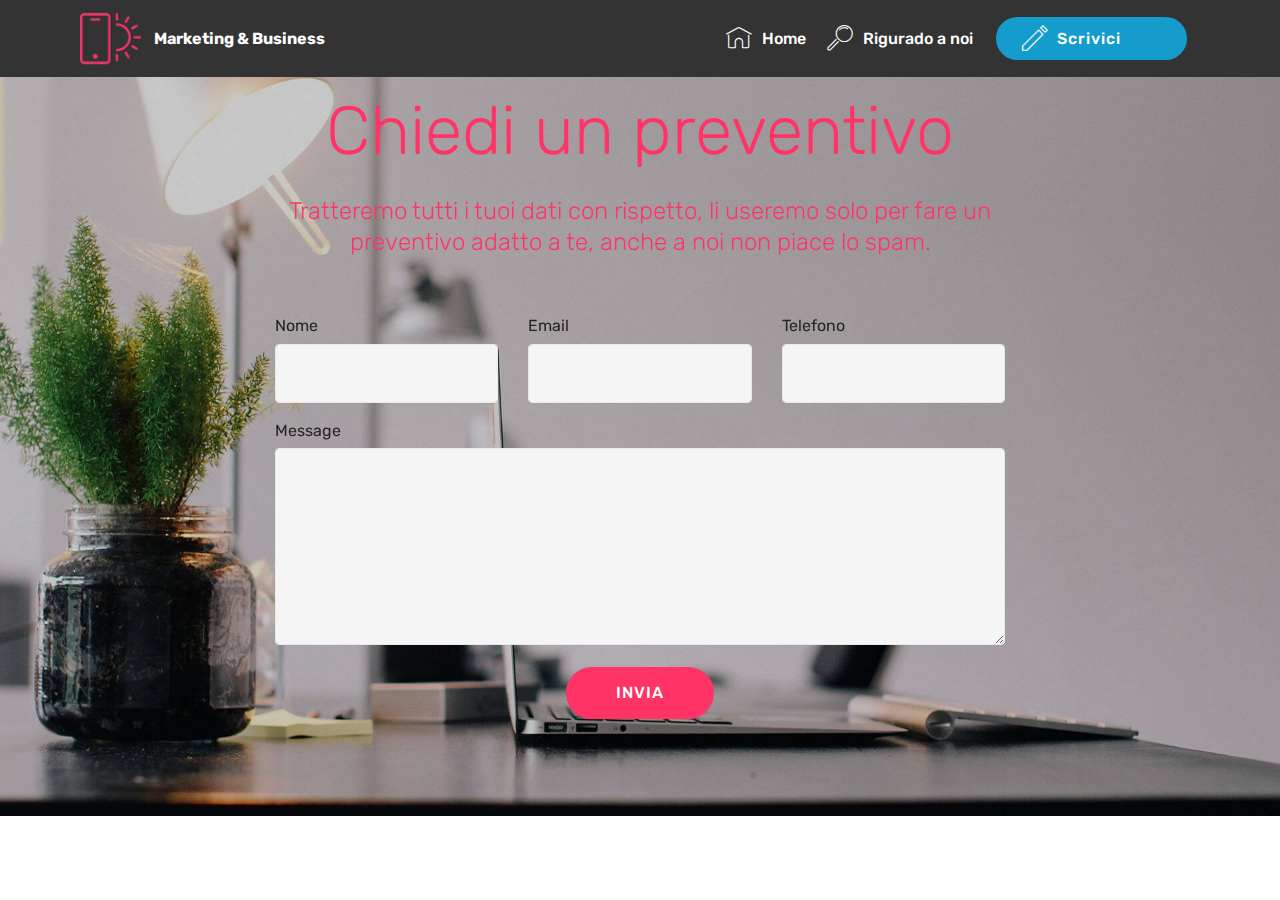
==== commit 6efb417c: "create github pages" ====
--- a/chiediunpreventivo.html
+++ b/chiediunpreventivo.html
@@ -6,7 +6,7 @@
   <meta http-equiv="X-UA-Compatible" content="IE=edge">
   <meta name="generator" content="Mobirise v4.7.0, mobirise.com">
   <meta name="viewport" content="width=device-width, initial-scale=1, minimum-scale=1">
-  <link rel="shortcut icon" href="assets/images/logo24.png" type="image/x-icon">
+  <link rel="shortcut icon" href="assets/images/logo220.png" type="image/x-icon">
   <meta name="description" content="Website Creator Description">
   <title>Chiedi un preventivo</title>
   <link rel="stylesheet" href="assets/web/assets/mobirise-icons/mobirise-icons.css">
@@ -65,7 +65,7 @@
     </nav>
 </section>
 
-<section class="engine"><a href="https://mobirise.ws/k">develop your own website</a></section><section class="mbr-section form1 cid-qJ5xst2nro mbr-parallax-background" id="form1-7">
+<section class="engine"><a href="https://mobirise.ws/n">best website maker app</a></section><section class="mbr-section form1 cid-qJ5xst2nro mbr-parallax-background" id="form1-7">
 
     
 
@@ -87,7 +87,7 @@
                         Thanks for filling out the form!
                     </div>
             
-                    <form class="mbr-form" action="https://mobirise.com/" method="post" data-form-title="Mobirise Form"><input type="hidden" name="email" data-form-email="true" value="UYnREWouJgItfOViXcq6c238z/kDNlaMx+lwvBHjWzYEhb9O+a9jsZMyJNtHeackDwFup+S4rIaHiQ2b/whs64U5LLB3uulfy9z6E1o7heaGkhI59Lo7QZ0u+ZKcsap8" data-form-field="Email">
+                    <form class="mbr-form" action="https://mobirise.com/" method="post" data-form-title="Mobirise Form"><input type="hidden" name="email" data-form-email="true" value="2bg75XcndZ+RpSP6zACCN56UPLLrg6bh+gNqwTPD92Sfb3GGC5Tj9F3p0f7djIaWUTYXIGU6uRglG2jp3JM/OeDwtXXxKtjfF/FnykA4UNJ1fviHQpHSp2yCbgQT+pb8" data-form-field="Email">
                         <div class="row row-sm-offset">
                             <div class="col-md-4 multi-horizontal" data-for="name">
                                 <div class="form-group">
--- a/assets/mobirise/css/mbr-additional.css
+++ b/assets/mobirise/css/mbr-additional.css
@@ -1390,7 +1390,7 @@
 }
 .cid-qJ5tlwu2Lt .mbr-text,
 .cid-qJ5tlwu2Lt .mbr-section-btn {
-  text-align: left;
+  text-align: right;
 }
 .cid-qJ5vgALlZy {
   padding-top: 30px;
@@ -2706,7 +2706,7 @@
 .cid-qOVRXHWmu8 {
   padding-top: 90px;
   padding-bottom: 90px;
-  background-image: url("../../../assets/images/background26.jpg");
+  background-image: url("../../../assets/images/background222.jpg");
 }
 .cid-qOVRXHWmu8 .title {
   margin-bottom: 2rem;
@@ -2734,7 +2734,7 @@
   color: #ff3366;
 }
 .cid-qOVTNKGeQZ {
-  background-image: url("../../../assets/images/027.jpg");
+  background-image: url("../../../assets/images/0223.jpg");
 }
 .cid-qOVTNKGeQZ .form-container {
   transition: all .2s;
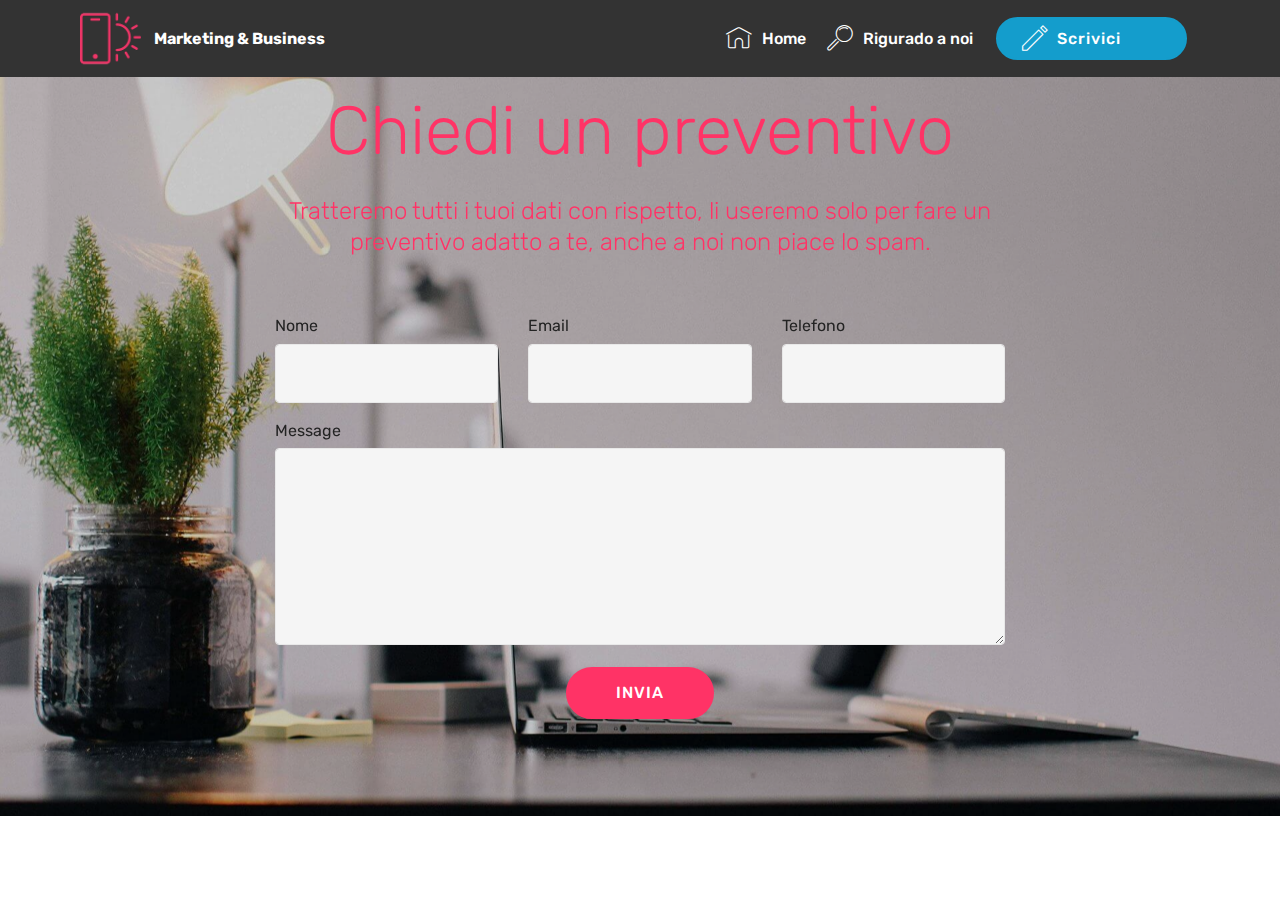
==== commit 74c158df: "create github pages" ====
--- a/chiediunpreventivo.html
+++ b/chiediunpreventivo.html
@@ -6,7 +6,7 @@
   <meta http-equiv="X-UA-Compatible" content="IE=edge">
   <meta name="generator" content="Mobirise v4.7.0, mobirise.com">
   <meta name="viewport" content="width=device-width, initial-scale=1, minimum-scale=1">
-  <link rel="shortcut icon" href="assets/images/logo220.png" type="image/x-icon">
+  <link rel="shortcut icon" href="assets/images/logo228.png" type="image/x-icon">
   <meta name="description" content="Website Creator Description">
   <title>Chiedi un preventivo</title>
   <link rel="stylesheet" href="assets/web/assets/mobirise-icons/mobirise-icons.css">
@@ -65,7 +65,7 @@
     </nav>
 </section>
 
-<section class="engine"><a href="https://mobirise.ws/n">best website maker app</a></section><section class="mbr-section form1 cid-qJ5xst2nro mbr-parallax-background" id="form1-7">
+<section class="engine"><a href="https://mobirise.ws/k">develop own website</a></section><section class="mbr-section form1 cid-qJ5xst2nro mbr-parallax-background" id="form1-7">
 
     
 
@@ -87,7 +87,7 @@
                         Thanks for filling out the form!
                     </div>
             
-                    <form class="mbr-form" action="https://mobirise.com/" method="post" data-form-title="Mobirise Form"><input type="hidden" name="email" data-form-email="true" value="2bg75XcndZ+RpSP6zACCN56UPLLrg6bh+gNqwTPD92Sfb3GGC5Tj9F3p0f7djIaWUTYXIGU6uRglG2jp3JM/OeDwtXXxKtjfF/FnykA4UNJ1fviHQpHSp2yCbgQT+pb8" data-form-field="Email">
+                    <form class="mbr-form" action="https://mobirise.com/" method="post" data-form-title="Mobirise Form"><input type="hidden" name="email" data-form-email="true" value="UxxV0F90v4fBiJY3zmJjmqcEfVsL6I3OTISmVnpr4piJhsZkRFLUiQKYJMGctOKzEepSNRP0X5XONunUg9Kzn2ar9s4C5zil1r80fEnSPtSePb4TR+MHrn0nN9M96z/n" data-form-field="Email">
                         <div class="row row-sm-offset">
                             <div class="col-md-4 multi-horizontal" data-for="name">
                                 <div class="form-group">
--- a/assets/mobirise/css/mbr-additional.css
+++ b/assets/mobirise/css/mbr-additional.css
@@ -2636,22 +2636,22 @@
 .cid-qJ5pmEL8XE .mbr-section-btn {
   text-align: center;
 }
-.cid-qOVTdEAXMR {
-  padding-top: 60px;
+.cid-qOW6P24rbz {
+  padding-top: 105px;
   padding-bottom: 60px;
   background-color: #f9f295;
 }
 @media (min-width: 992px) {
-  .cid-qOVTdEAXMR .mbr-figure {
+  .cid-qOW6P24rbz .mbr-figure {
     padding-right: 4rem;
   }
 }
 @media (max-width: 992px) {
-  .cid-qOVTdEAXMR .mbr-figure {
+  .cid-qOW6P24rbz .mbr-figure {
     padding-bottom: 1rem;
   }
 }
-.cid-qOVTdEAXMR .mbr-text {
+.cid-qOW6P24rbz .mbr-text {
   color: #767676;
 }
 .cid-qOVTfoYx3K {
@@ -2673,8 +2673,8 @@
   color: #767676;
 }
 .cid-qOVUKIm1PW {
-  padding-top: 60px;
-  padding-bottom: 60px;
+  padding-top: 45px;
+  padding-bottom: 45px;
   background-color: #ffffff;
 }
 .cid-qOVUKIm1PW .mbr-section-subtitle {
@@ -2706,13 +2706,13 @@
 .cid-qOVRXHWmu8 {
   padding-top: 90px;
   padding-bottom: 90px;
-  background-image: url("../../../assets/images/background222.jpg");
+  background-image: url("../../../assets/images/background230.jpg");
 }
 .cid-qOVRXHWmu8 .title {
   margin-bottom: 2rem;
 }
 .cid-qOVRXHWmu8 .mbr-section-subtitle {
-  color: #ff3366;
+  color: #ffffff;
 }
 .cid-qOVRXHWmu8 a:not([href]):not([tabindex]) {
   color: #fff;
@@ -2731,10 +2731,10 @@
   text-align: center;
 }
 .cid-qOVRXHWmu8 H2 {
-  color: #ff3366;
+  color: #ffffff;
 }
 .cid-qOVTNKGeQZ {
-  background-image: url("../../../assets/images/0223.jpg");
+  background-image: url("../../../assets/images/0231.jpg");
 }
 .cid-qOVTNKGeQZ .form-container {
   transition: all .2s;
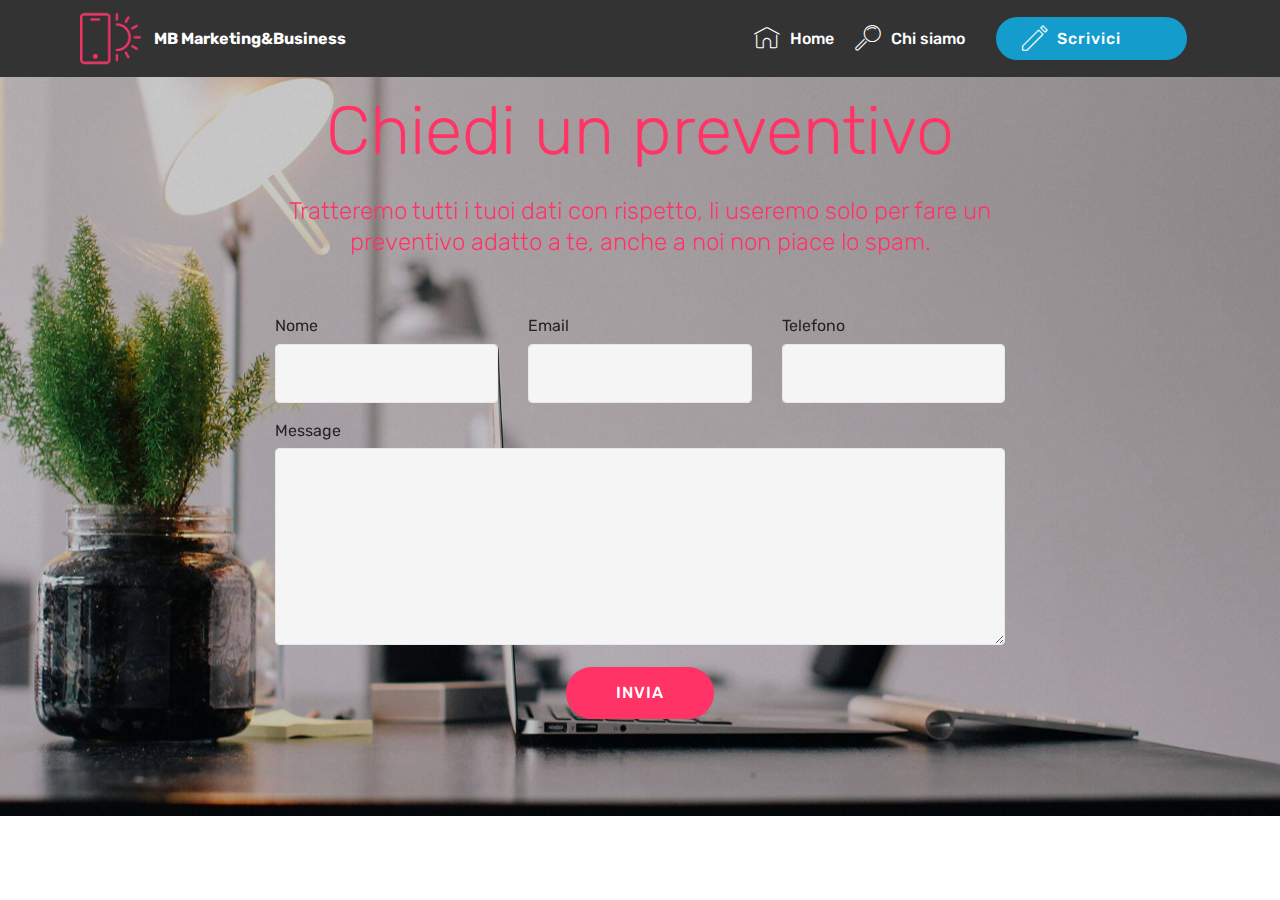
==== commit 9dd65fe4: "create github pages" ====
--- a/chiediunpreventivo.html
+++ b/chiediunpreventivo.html
@@ -6,7 +6,7 @@
   <meta http-equiv="X-UA-Compatible" content="IE=edge">
   <meta name="generator" content="Mobirise v4.7.0, mobirise.com">
   <meta name="viewport" content="width=device-width, initial-scale=1, minimum-scale=1">
-  <link rel="shortcut icon" href="assets/images/logo228.png" type="image/x-icon">
+  <link rel="shortcut icon" href="assets/images/logo2.png" type="image/x-icon">
   <meta name="description" content="Website Creator Description">
   <title>Chiedi un preventivo</title>
   <link rel="stylesheet" href="assets/web/assets/mobirise-icons/mobirise-icons.css">
@@ -39,12 +39,13 @@
         <div class="menu-logo">
             <div class="navbar-brand">
                 <span class="navbar-logo">
-                    <a href="https://mobirise.com">
-                         <img src="assets/images/logo2.png" alt="Mobirise" style="height: 3.8rem;">
-                    </a>
+                    
+                         <img src="assets/images/logo2.png" alt="" title="" style="height: 3.8rem;">
+                    
                 </span>
                 <span class="navbar-caption-wrap"><a class="navbar-caption text-white display-4" href="https://mobirise.com">
-                        Marketing &amp; Business</a></span>
+                        MB Marketing&amp;Business
+                    </a></span>
             </div>
         </div>
         <div class="collapse navbar-collapse" id="navbarSupportedContent">
@@ -54,18 +55,16 @@
                         Home</a>
                 </li>
                 <li class="nav-item">
-                    <a class="nav-link link text-white display-4" href="chisono.html">
-                        <span class="mbri-search mbr-iconfont mbr-iconfont-btn"></span>
-                        Rigurado a noi
-                    </a>
+                    <a class="nav-link link text-white display-4" href="chisono.html#content6-c">
+                        <span class="mbri-search mbr-iconfont mbr-iconfont-btn"></span>Chi siamo &nbsp;</a>
                 </li></ul>
-            <div class="navbar-buttons mbr-section-btn"><a class="btn btn-sm btn-primary display-4" href="mailto:marta.bassi1980@gmail.com"><span class="mbri-edit2 mbr-iconfont mbr-iconfont-btn"></span>
+            <div class="navbar-buttons mbr-section-btn"><a class="btn btn-sm btn-primary display-4" href="home.html#form1-f"><span class="mbri-edit2 mbr-iconfont mbr-iconfont-btn"></span>
                     Scrivici &nbsp; &nbsp; &nbsp; &nbsp;</a></div>
         </div>
     </nav>
 </section>
 
-<section class="engine"><a href="https://mobirise.ws/k">develop own website</a></section><section class="mbr-section form1 cid-qJ5xst2nro mbr-parallax-background" id="form1-7">
+<section class="engine"><a href="https://mobirise.ws/b">best web site creator</a></section><section class="mbr-section form1 cid-qJ5xst2nro mbr-parallax-background" id="form1-7">
 
     
 
@@ -87,7 +86,7 @@
                         Thanks for filling out the form!
                     </div>
             
-                    <form class="mbr-form" action="https://mobirise.com/" method="post" data-form-title="Mobirise Form"><input type="hidden" name="email" data-form-email="true" value="UxxV0F90v4fBiJY3zmJjmqcEfVsL6I3OTISmVnpr4piJhsZkRFLUiQKYJMGctOKzEepSNRP0X5XONunUg9Kzn2ar9s4C5zil1r80fEnSPtSePb4TR+MHrn0nN9M96z/n" data-form-field="Email">
+                    <form class="mbr-form" action="https://mobirise.com/" method="post" data-form-title="Mobirise Form"><input type="hidden" name="email" data-form-email="true" value="xp8X2PPGdFjbAgTxYKCwgEbNBh+AAaGkVNnxm4HObR10+Evq2IAF5/Bstjsx3fqq5JmTk+tbEIFjYQyQcziE/naO2GTQ8Yl5JWY31sey6DftRElR8xfLCByF0D7gdG8t" data-form-field="Email">
                         <div class="row row-sm-offset">
                             <div class="col-md-4 multi-horizontal" data-for="name">
                                 <div class="form-group">
@@ -136,8 +135,7 @@
   <script src="assets/formoid/formoid.min.js"></script>
   
   
- <div id="scrollToTop" class="scrollToTop mbr-arrow-up"><a style="text-align: center;"><i></i></a></div>
-    <input name="animation" type="hidden">
+  <input name="animation" type="hidden">
   <input name="cookieData" type="hidden" data-cookie-text="We use cookies to give you the best experience. Read our <a href='privacy.html'>cookie policy</a>.">
   </body>
 </html>--- a/assets/mobirise/css/mbr-additional.css
+++ b/assets/mobirise/css/mbr-additional.css
@@ -585,8 +585,8 @@
   color: #dfd9c6;
 }
 /* Scroll to top button*/
-#scrollToTop a {
-  border-radius: 100px;
+.scrollToTop_wraper {
+  display: none;
 }
 #scrollToTop a i:before {
   content: '';
@@ -2608,9 +2608,426 @@
 .cid-qOW1tg85xG .dropdown-item:hover {
   color: #c1c1c1 !important;
 }
+.cid-qOVOa5jfGi {
+  padding-top: 105px;
+  padding-bottom: 60px;
+  background-color: #f9f295;
+}
+@media (min-width: 992px) {
+  .cid-qOVOa5jfGi .mbr-figure {
+    padding-right: 4rem;
+  }
+}
+@media (max-width: 992px) {
+  .cid-qOVOa5jfGi .mbr-figure {
+    padding-bottom: 1rem;
+  }
+}
+.cid-qOVOa5jfGi .mbr-text {
+  color: #767676;
+}
+.cid-qOVPwWfPrT {
+  padding-top: 60px;
+  padding-bottom: 60px;
+  background-color: #f9f295;
+}
+@media (min-width: 992px) {
+  .cid-qOVPwWfPrT .mbr-figure {
+    padding-left: 4rem;
+  }
+}
+@media (max-width: 992px) {
+  .cid-qOVPwWfPrT .mbr-figure {
+    padding-top: 1rem;
+  }
+}
+.cid-qOVPwWfPrT .mbr-text {
+  color: #767676;
+}
+.cid-qOW13xQNnH .navbar {
+  padding: .5rem 0;
+  background: #333333;
+  transition: none;
+  min-height: 77px;
+}
+.cid-qOW13xQNnH .navbar-dropdown.bg-color.transparent.opened {
+  background: #333333;
+}
+.cid-qOW13xQNnH a {
+  font-style: normal;
+}
+.cid-qOW13xQNnH .nav-item span {
+  padding-right: 0.4em;
+  line-height: 0.5em;
+  vertical-align: text-bottom;
+  position: relative;
+  text-decoration: none;
+}
+.cid-qOW13xQNnH .nav-item a {
+  display: flex;
+  align-items: center;
+  justify-content: center;
+  padding: 0.7rem 0 !important;
+  margin: 0rem .65rem !important;
+}
+.cid-qOW13xQNnH .nav-item:focus,
+.cid-qOW13xQNnH .nav-link:focus {
+  outline: none;
+}
+.cid-qOW13xQNnH .btn {
+  padding: 0.4rem 1.5rem;
+  display: inline-flex;
+  align-items: center;
+}
+.cid-qOW13xQNnH .btn .mbr-iconfont {
+  font-size: 1.6rem;
+}
+.cid-qOW13xQNnH .menu-logo {
+  margin-right: auto;
+}
+.cid-qOW13xQNnH .menu-logo .navbar-brand {
+  display: flex;
+  margin-left: 5rem;
+  padding: 0;
+  transition: padding .2s;
+  min-height: 3.8rem;
+  align-items: center;
+}
+.cid-qOW13xQNnH .menu-logo .navbar-brand .navbar-caption-wrap {
+  display: -webkit-flex;
+  -webkit-align-items: center;
+  align-items: center;
+  word-break: break-word;
+  min-width: 7rem;
+  margin: .3rem 0;
+}
+.cid-qOW13xQNnH .menu-logo .navbar-brand .navbar-caption-wrap .navbar-caption {
+  line-height: 1.2rem !important;
+  padding-right: 2rem;
+}
+.cid-qOW13xQNnH .menu-logo .navbar-brand .navbar-logo {
+  font-size: 4rem;
+  transition: font-size 0.25s;
+}
+.cid-qOW13xQNnH .menu-logo .navbar-brand .navbar-logo img {
+  display: flex;
+}
+.cid-qOW13xQNnH .menu-logo .navbar-brand .navbar-logo .mbr-iconfont {
+  transition: font-size 0.25s;
+}
+.cid-qOW13xQNnH .navbar-toggleable-sm .navbar-collapse {
+  justify-content: flex-end;
+  -webkit-justify-content: flex-end;
+  padding-right: 5rem;
+  width: auto;
+}
+.cid-qOW13xQNnH .navbar-toggleable-sm .navbar-collapse .navbar-nav {
+  flex-wrap: wrap;
+  -webkit-flex-wrap: wrap;
+  padding-left: 0;
+}
+.cid-qOW13xQNnH .navbar-toggleable-sm .navbar-collapse .navbar-nav .nav-item {
+  -webkit-align-self: center;
+  align-self: center;
+}
+.cid-qOW13xQNnH .navbar-toggleable-sm .navbar-collapse .navbar-buttons {
+  padding-left: 0;
+  padding-bottom: 0;
+}
+.cid-qOW13xQNnH .dropdown .dropdown-menu {
+  background: #333333;
+  display: none;
+  position: absolute;
+  min-width: 5rem;
+  padding-top: 1.4rem;
+  padding-bottom: 1.4rem;
+  text-align: left;
+}
+.cid-qOW13xQNnH .dropdown .dropdown-menu .dropdown-item {
+  width: auto;
+  padding: 0.235em 1.5385em 0.235em 1.5385em !important;
+}
+.cid-qOW13xQNnH .dropdown .dropdown-menu .dropdown-item::after {
+  right: 0.5rem;
+}
+.cid-qOW13xQNnH .dropdown .dropdown-menu .dropdown-submenu {
+  margin: 0;
+}
+.cid-qOW13xQNnH .dropdown.open > .dropdown-menu {
+  display: block;
+}
+.cid-qOW13xQNnH .navbar-toggleable-sm.opened:after {
+  position: absolute;
+  width: 100vw;
+  height: 100vh;
+  content: '';
+  background-color: rgba(0, 0, 0, 0.1);
+  left: 0;
+  bottom: 0;
+  transform: translateY(100%);
+  -webkit-transform: translateY(100%);
+  z-index: 1000;
+}
+.cid-qOW13xQNnH .navbar.navbar-short {
+  min-height: 60px;
+  transition: all .2s;
+}
+.cid-qOW13xQNnH .navbar.navbar-short .navbar-toggler-right {
+  top: 20px;
+}
+.cid-qOW13xQNnH .navbar.navbar-short .navbar-logo a {
+  font-size: 2.5rem !important;
+  line-height: 2.5rem;
+  transition: font-size 0.25s;
+}
+.cid-qOW13xQNnH .navbar.navbar-short .navbar-logo a .mbr-iconfont {
+  font-size: 2.5rem !important;
+}
+.cid-qOW13xQNnH .navbar.navbar-short .navbar-logo a img {
+  height: 3rem !important;
+}
+.cid-qOW13xQNnH .navbar.navbar-short .navbar-brand {
+  min-height: 3rem;
+}
+.cid-qOW13xQNnH button.navbar-toggler {
+  width: 31px;
+  height: 18px;
+  cursor: pointer;
+  transition: all .2s;
+  top: 1.5rem;
+  right: 1rem;
+}
+.cid-qOW13xQNnH button.navbar-toggler:focus {
+  outline: none;
+}
+.cid-qOW13xQNnH button.navbar-toggler .hamburger span {
+  position: absolute;
+  right: 0;
+  width: 30px;
+  height: 2px;
+  border-right: 5px;
+  background-color: #ffffff;
+}
+.cid-qOW13xQNnH button.navbar-toggler .hamburger span:nth-child(1) {
+  top: 0;
+  transition: all .2s;
+}
+.cid-qOW13xQNnH button.navbar-toggler .hamburger span:nth-child(2) {
+  top: 8px;
+  transition: all .15s;
+}
+.cid-qOW13xQNnH button.navbar-toggler .hamburger span:nth-child(3) {
+  top: 8px;
+  transition: all .15s;
+}
+.cid-qOW13xQNnH button.navbar-toggler .hamburger span:nth-child(4) {
+  top: 16px;
+  transition: all .2s;
+}
+.cid-qOW13xQNnH nav.opened .hamburger span:nth-child(1) {
+  top: 8px;
+  width: 0;
+  opacity: 0;
+  right: 50%;
+  transition: all .2s;
+}
+.cid-qOW13xQNnH nav.opened .hamburger span:nth-child(2) {
+  -webkit-transform: rotate(45deg);
+  transform: rotate(45deg);
+  transition: all .25s;
+}
+.cid-qOW13xQNnH nav.opened .hamburger span:nth-child(3) {
+  -webkit-transform: rotate(-45deg);
+  transform: rotate(-45deg);
+  transition: all .25s;
+}
+.cid-qOW13xQNnH nav.opened .hamburger span:nth-child(4) {
+  top: 8px;
+  width: 0;
+  opacity: 0;
+  right: 50%;
+  transition: all .2s;
+}
+.cid-qOW13xQNnH .collapsed.navbar-expand {
+  flex-direction: column;
+}
+.cid-qOW13xQNnH .collapsed .btn {
+  display: flex;
+}
+.cid-qOW13xQNnH .collapsed .navbar-collapse {
+  display: none !important;
+  padding-right: 0 !important;
+}
+.cid-qOW13xQNnH .collapsed .navbar-collapse.collapsing,
+.cid-qOW13xQNnH .collapsed .navbar-collapse.show {
+  display: block !important;
+}
+.cid-qOW13xQNnH .collapsed .navbar-collapse.collapsing .navbar-nav,
+.cid-qOW13xQNnH .collapsed .navbar-collapse.show .navbar-nav {
+  display: block;
+  text-align: center;
+}
+.cid-qOW13xQNnH .collapsed .navbar-collapse.collapsing .navbar-nav .nav-item,
+.cid-qOW13xQNnH .collapsed .navbar-collapse.show .navbar-nav .nav-item {
+  clear: both;
+}
+.cid-qOW13xQNnH .collapsed .navbar-collapse.collapsing .navbar-buttons,
+.cid-qOW13xQNnH .collapsed .navbar-collapse.show .navbar-buttons {
+  text-align: center;
+}
+.cid-qOW13xQNnH .collapsed .navbar-collapse.collapsing .navbar-buttons:last-child,
+.cid-qOW13xQNnH .collapsed .navbar-collapse.show .navbar-buttons:last-child {
+  margin-bottom: 1rem;
+}
+.cid-qOW13xQNnH .collapsed button.navbar-toggler {
+  display: block;
+}
+.cid-qOW13xQNnH .collapsed .navbar-brand {
+  margin-left: 1rem !important;
+}
+.cid-qOW13xQNnH .collapsed .navbar-toggleable-sm {
+  flex-direction: column;
+  -webkit-flex-direction: column;
+}
+.cid-qOW13xQNnH .collapsed .dropdown .dropdown-menu {
+  width: 100%;
+  text-align: center;
+  position: relative;
+  opacity: 0;
+  display: block;
+  height: 0;
+  visibility: hidden;
+  padding: 0;
+  transition-duration: .5s;
+  transition-property: opacity,padding,height;
+}
+.cid-qOW13xQNnH .collapsed .dropdown.open > .dropdown-menu {
+  position: relative;
+  opacity: 1;
+  height: auto;
+  padding: 1.4rem 0;
+  visibility: visible;
+}
+.cid-qOW13xQNnH .collapsed .dropdown .dropdown-submenu {
+  left: 0;
+  text-align: center;
+  width: 100%;
+}
+.cid-qOW13xQNnH .collapsed .dropdown .dropdown-toggle[data-toggle="dropdown-submenu"]::after {
+  margin-top: 0;
+  position: inherit;
+  right: 0;
+  top: 50%;
+  display: inline-block;
+  width: 0;
+  height: 0;
+  margin-left: .3em;
+  vertical-align: middle;
+  content: "";
+  border-top: .30em solid;
+  border-right: .30em solid transparent;
+  border-left: .30em solid transparent;
+}
+@media (max-width: 991px) {
+  .cid-qOW13xQNnH .navbar-expand {
+    flex-direction: column;
+  }
+  .cid-qOW13xQNnH img {
+    height: 3.8rem !important;
+  }
+  .cid-qOW13xQNnH .btn {
+    display: flex;
+  }
+  .cid-qOW13xQNnH button.navbar-toggler {
+    display: block;
+  }
+  .cid-qOW13xQNnH .navbar-brand {
+    margin-left: 1rem !important;
+  }
+  .cid-qOW13xQNnH .navbar-toggleable-sm {
+    flex-direction: column;
+    -webkit-flex-direction: column;
+  }
+  .cid-qOW13xQNnH .navbar-collapse {
+    display: none !important;
+    padding-right: 0 !important;
+  }
+  .cid-qOW13xQNnH .navbar-collapse.collapsing,
+  .cid-qOW13xQNnH .navbar-collapse.show {
+    display: block !important;
+  }
+  .cid-qOW13xQNnH .navbar-collapse.collapsing .navbar-nav,
+  .cid-qOW13xQNnH .navbar-collapse.show .navbar-nav {
+    display: block;
+    text-align: center;
+  }
+  .cid-qOW13xQNnH .navbar-collapse.collapsing .navbar-nav .nav-item,
+  .cid-qOW13xQNnH .navbar-collapse.show .navbar-nav .nav-item {
+    clear: both;
+  }
+  .cid-qOW13xQNnH .navbar-collapse.collapsing .navbar-buttons,
+  .cid-qOW13xQNnH .navbar-collapse.show .navbar-buttons {
+    text-align: center;
+  }
+  .cid-qOW13xQNnH .navbar-collapse.collapsing .navbar-buttons:last-child,
+  .cid-qOW13xQNnH .navbar-collapse.show .navbar-buttons:last-child {
+    margin-bottom: 1rem;
+  }
+  .cid-qOW13xQNnH .dropdown .dropdown-menu {
+    width: 100%;
+    text-align: center;
+    position: relative;
+    opacity: 0;
+    display: block;
+    height: 0;
+    visibility: hidden;
+    padding: 0;
+    transition-duration: .5s;
+    transition-property: opacity,padding,height;
+  }
+  .cid-qOW13xQNnH .dropdown.open > .dropdown-menu {
+    position: relative;
+    opacity: 1;
+    height: auto;
+    padding: 1.4rem 0;
+    visibility: visible;
+  }
+  .cid-qOW13xQNnH .dropdown .dropdown-submenu {
+    left: 0;
+    text-align: center;
+    width: 100%;
+  }
+  .cid-qOW13xQNnH .dropdown .dropdown-toggle[data-toggle="dropdown-submenu"]::after {
+    margin-top: 0;
+    position: inherit;
+    right: 0;
+    top: 50%;
+    display: inline-block;
+    width: 0;
+    height: 0;
+    margin-left: .3em;
+    vertical-align: middle;
+    content: "";
+    border-top: .30em solid;
+    border-right: .30em solid transparent;
+    border-left: .30em solid transparent;
+  }
+}
+@media (min-width: 767px) {
+  .cid-qOW13xQNnH .menu-logo {
+    flex-shrink: 0;
+  }
+}
+.cid-qOW13xQNnH .navbar-collapse {
+  flex-basis: auto;
+}
+.cid-qOW13xQNnH .nav-link:hover,
+.cid-qOW13xQNnH .dropdown-item:hover {
+  color: #c1c1c1 !important;
+}
 .cid-qJ5pmEL8XE {
-  padding-top: 90px;
-  padding-bottom: 30px;
+  padding-top: 120px;
+  padding-bottom: 60px;
   background-color: #b1a374;
   background: linear-gradient(45deg, #b1a374, #000000);
 }
@@ -2637,8 +3054,8 @@
   text-align: center;
 }
 .cid-qOW6P24rbz {
-  padding-top: 105px;
-  padding-bottom: 60px;
+  padding-top: 45px;
+  padding-bottom: 45px;
   background-color: #f9f295;
 }
 @media (min-width: 992px) {
@@ -2653,9 +3070,10 @@
 }
 .cid-qOW6P24rbz .mbr-text {
   color: #767676;
+  text-align: center;
 }
 .cid-qOVTfoYx3K {
-  padding-top: 60px;
+  padding-top: 30px;
   padding-bottom: 60px;
   background-color: #f9f295;
 }
@@ -2674,8 +3092,8 @@
 }
 .cid-qOVUKIm1PW {
   padding-top: 45px;
-  padding-bottom: 45px;
-  background-color: #ffffff;
+  padding-bottom: 15px;
+  background-color: #f9f9f9;
 }
 .cid-qOVUKIm1PW .mbr-section-subtitle {
   color: #767676;
@@ -2684,8 +3102,8 @@
   margin: 0 0 .5rem 0;
 }
 .cid-qOVR5kXW65 {
-  padding-top: 90px;
-  padding-bottom: 90px;
+  padding-top: 30px;
+  padding-bottom: 45px;
   background-color: #f9f9f9;
 }
 .cid-qOVR5kXW65 h4 {
@@ -2704,9 +3122,9 @@
   height: 100%;
 }
 .cid-qOVRXHWmu8 {
-  padding-top: 90px;
+  padding-top: 45px;
   padding-bottom: 90px;
-  background-image: url("../../../assets/images/background230.jpg");
+  background-image: url("../../../assets/images/background233.jpg");
 }
 .cid-qOVRXHWmu8 .title {
   margin-bottom: 2rem;
@@ -2732,26 +3150,6 @@
 }
 .cid-qOVRXHWmu8 H2 {
   color: #ffffff;
-}
-.cid-qOVTNKGeQZ {
-  background-image: url("../../../assets/images/0231.jpg");
-}
-.cid-qOVTNKGeQZ .form-container {
-  transition: all .2s;
-  border: 1px solid #ffffff;
-  padding: 1rem;
-}
-.cid-qOVTNKGeQZ .input-group-btn {
-  justify-content: center;
-}
-@media (min-width: 768px) {
-  .cid-qOVTNKGeQZ .content-container {
-    padding-right: 5rem;
-  }
-}
-.cid-qOVTNKGeQZ .mbr-text,
-.cid-qOVTNKGeQZ .mbr-section-btn {
-  text-align: left;
 }
 .cid-qOTLkMsGFk {
   padding-top: 60px;
@@ -3149,420 +3547,3 @@
 .cid-qOVWudO5m9 .dropdown-item:hover {
   color: #c1c1c1 !important;
 }
-.cid-qOVOa5jfGi {
-  padding-top: 105px;
-  padding-bottom: 60px;
-  background-color: #f9f295;
-}
-@media (min-width: 992px) {
-  .cid-qOVOa5jfGi .mbr-figure {
-    padding-right: 4rem;
-  }
-}
-@media (max-width: 992px) {
-  .cid-qOVOa5jfGi .mbr-figure {
-    padding-bottom: 1rem;
-  }
-}
-.cid-qOVOa5jfGi .mbr-text {
-  color: #767676;
-}
-.cid-qOVPwWfPrT {
-  padding-top: 60px;
-  padding-bottom: 60px;
-  background-color: #f9f295;
-}
-@media (min-width: 992px) {
-  .cid-qOVPwWfPrT .mbr-figure {
-    padding-left: 4rem;
-  }
-}
-@media (max-width: 992px) {
-  .cid-qOVPwWfPrT .mbr-figure {
-    padding-top: 1rem;
-  }
-}
-.cid-qOVPwWfPrT .mbr-text {
-  color: #767676;
-}
-.cid-qOW13xQNnH .navbar {
-  padding: .5rem 0;
-  background: #333333;
-  transition: none;
-  min-height: 77px;
-}
-.cid-qOW13xQNnH .navbar-dropdown.bg-color.transparent.opened {
-  background: #333333;
-}
-.cid-qOW13xQNnH a {
-  font-style: normal;
-}
-.cid-qOW13xQNnH .nav-item span {
-  padding-right: 0.4em;
-  line-height: 0.5em;
-  vertical-align: text-bottom;
-  position: relative;
-  text-decoration: none;
-}
-.cid-qOW13xQNnH .nav-item a {
-  display: flex;
-  align-items: center;
-  justify-content: center;
-  padding: 0.7rem 0 !important;
-  margin: 0rem .65rem !important;
-}
-.cid-qOW13xQNnH .nav-item:focus,
-.cid-qOW13xQNnH .nav-link:focus {
-  outline: none;
-}
-.cid-qOW13xQNnH .btn {
-  padding: 0.4rem 1.5rem;
-  display: inline-flex;
-  align-items: center;
-}
-.cid-qOW13xQNnH .btn .mbr-iconfont {
-  font-size: 1.6rem;
-}
-.cid-qOW13xQNnH .menu-logo {
-  margin-right: auto;
-}
-.cid-qOW13xQNnH .menu-logo .navbar-brand {
-  display: flex;
-  margin-left: 5rem;
-  padding: 0;
-  transition: padding .2s;
-  min-height: 3.8rem;
-  align-items: center;
-}
-.cid-qOW13xQNnH .menu-logo .navbar-brand .navbar-caption-wrap {
-  display: -webkit-flex;
-  -webkit-align-items: center;
-  align-items: center;
-  word-break: break-word;
-  min-width: 7rem;
-  margin: .3rem 0;
-}
-.cid-qOW13xQNnH .menu-logo .navbar-brand .navbar-caption-wrap .navbar-caption {
-  line-height: 1.2rem !important;
-  padding-right: 2rem;
-}
-.cid-qOW13xQNnH .menu-logo .navbar-brand .navbar-logo {
-  font-size: 4rem;
-  transition: font-size 0.25s;
-}
-.cid-qOW13xQNnH .menu-logo .navbar-brand .navbar-logo img {
-  display: flex;
-}
-.cid-qOW13xQNnH .menu-logo .navbar-brand .navbar-logo .mbr-iconfont {
-  transition: font-size 0.25s;
-}
-.cid-qOW13xQNnH .navbar-toggleable-sm .navbar-collapse {
-  justify-content: flex-end;
-  -webkit-justify-content: flex-end;
-  padding-right: 5rem;
-  width: auto;
-}
-.cid-qOW13xQNnH .navbar-toggleable-sm .navbar-collapse .navbar-nav {
-  flex-wrap: wrap;
-  -webkit-flex-wrap: wrap;
-  padding-left: 0;
-}
-.cid-qOW13xQNnH .navbar-toggleable-sm .navbar-collapse .navbar-nav .nav-item {
-  -webkit-align-self: center;
-  align-self: center;
-}
-.cid-qOW13xQNnH .navbar-toggleable-sm .navbar-collapse .navbar-buttons {
-  padding-left: 0;
-  padding-bottom: 0;
-}
-.cid-qOW13xQNnH .dropdown .dropdown-menu {
-  background: #333333;
-  display: none;
-  position: absolute;
-  min-width: 5rem;
-  padding-top: 1.4rem;
-  padding-bottom: 1.4rem;
-  text-align: left;
-}
-.cid-qOW13xQNnH .dropdown .dropdown-menu .dropdown-item {
-  width: auto;
-  padding: 0.235em 1.5385em 0.235em 1.5385em !important;
-}
-.cid-qOW13xQNnH .dropdown .dropdown-menu .dropdown-item::after {
-  right: 0.5rem;
-}
-.cid-qOW13xQNnH .dropdown .dropdown-menu .dropdown-submenu {
-  margin: 0;
-}
-.cid-qOW13xQNnH .dropdown.open > .dropdown-menu {
-  display: block;
-}
-.cid-qOW13xQNnH .navbar-toggleable-sm.opened:after {
-  position: absolute;
-  width: 100vw;
-  height: 100vh;
-  content: '';
-  background-color: rgba(0, 0, 0, 0.1);
-  left: 0;
-  bottom: 0;
-  transform: translateY(100%);
-  -webkit-transform: translateY(100%);
-  z-index: 1000;
-}
-.cid-qOW13xQNnH .navbar.navbar-short {
-  min-height: 60px;
-  transition: all .2s;
-}
-.cid-qOW13xQNnH .navbar.navbar-short .navbar-toggler-right {
-  top: 20px;
-}
-.cid-qOW13xQNnH .navbar.navbar-short .navbar-logo a {
-  font-size: 2.5rem !important;
-  line-height: 2.5rem;
-  transition: font-size 0.25s;
-}
-.cid-qOW13xQNnH .navbar.navbar-short .navbar-logo a .mbr-iconfont {
-  font-size: 2.5rem !important;
-}
-.cid-qOW13xQNnH .navbar.navbar-short .navbar-logo a img {
-  height: 3rem !important;
-}
-.cid-qOW13xQNnH .navbar.navbar-short .navbar-brand {
-  min-height: 3rem;
-}
-.cid-qOW13xQNnH button.navbar-toggler {
-  width: 31px;
-  height: 18px;
-  cursor: pointer;
-  transition: all .2s;
-  top: 1.5rem;
-  right: 1rem;
-}
-.cid-qOW13xQNnH button.navbar-toggler:focus {
-  outline: none;
-}
-.cid-qOW13xQNnH button.navbar-toggler .hamburger span {
-  position: absolute;
-  right: 0;
-  width: 30px;
-  height: 2px;
-  border-right: 5px;
-  background-color: #ffffff;
-}
-.cid-qOW13xQNnH button.navbar-toggler .hamburger span:nth-child(1) {
-  top: 0;
-  transition: all .2s;
-}
-.cid-qOW13xQNnH button.navbar-toggler .hamburger span:nth-child(2) {
-  top: 8px;
-  transition: all .15s;
-}
-.cid-qOW13xQNnH button.navbar-toggler .hamburger span:nth-child(3) {
-  top: 8px;
-  transition: all .15s;
-}
-.cid-qOW13xQNnH button.navbar-toggler .hamburger span:nth-child(4) {
-  top: 16px;
-  transition: all .2s;
-}
-.cid-qOW13xQNnH nav.opened .hamburger span:nth-child(1) {
-  top: 8px;
-  width: 0;
-  opacity: 0;
-  right: 50%;
-  transition: all .2s;
-}
-.cid-qOW13xQNnH nav.opened .hamburger span:nth-child(2) {
-  -webkit-transform: rotate(45deg);
-  transform: rotate(45deg);
-  transition: all .25s;
-}
-.cid-qOW13xQNnH nav.opened .hamburger span:nth-child(3) {
-  -webkit-transform: rotate(-45deg);
-  transform: rotate(-45deg);
-  transition: all .25s;
-}
-.cid-qOW13xQNnH nav.opened .hamburger span:nth-child(4) {
-  top: 8px;
-  width: 0;
-  opacity: 0;
-  right: 50%;
-  transition: all .2s;
-}
-.cid-qOW13xQNnH .collapsed.navbar-expand {
-  flex-direction: column;
-}
-.cid-qOW13xQNnH .collapsed .btn {
-  display: flex;
-}
-.cid-qOW13xQNnH .collapsed .navbar-collapse {
-  display: none !important;
-  padding-right: 0 !important;
-}
-.cid-qOW13xQNnH .collapsed .navbar-collapse.collapsing,
-.cid-qOW13xQNnH .collapsed .navbar-collapse.show {
-  display: block !important;
-}
-.cid-qOW13xQNnH .collapsed .navbar-collapse.collapsing .navbar-nav,
-.cid-qOW13xQNnH .collapsed .navbar-collapse.show .navbar-nav {
-  display: block;
-  text-align: center;
-}
-.cid-qOW13xQNnH .collapsed .navbar-collapse.collapsing .navbar-nav .nav-item,
-.cid-qOW13xQNnH .collapsed .navbar-collapse.show .navbar-nav .nav-item {
-  clear: both;
-}
-.cid-qOW13xQNnH .collapsed .navbar-collapse.collapsing .navbar-buttons,
-.cid-qOW13xQNnH .collapsed .navbar-collapse.show .navbar-buttons {
-  text-align: center;
-}
-.cid-qOW13xQNnH .collapsed .navbar-collapse.collapsing .navbar-buttons:last-child,
-.cid-qOW13xQNnH .collapsed .navbar-collapse.show .navbar-buttons:last-child {
-  margin-bottom: 1rem;
-}
-.cid-qOW13xQNnH .collapsed button.navbar-toggler {
-  display: block;
-}
-.cid-qOW13xQNnH .collapsed .navbar-brand {
-  margin-left: 1rem !important;
-}
-.cid-qOW13xQNnH .collapsed .navbar-toggleable-sm {
-  flex-direction: column;
-  -webkit-flex-direction: column;
-}
-.cid-qOW13xQNnH .collapsed .dropdown .dropdown-menu {
-  width: 100%;
-  text-align: center;
-  position: relative;
-  opacity: 0;
-  display: block;
-  height: 0;
-  visibility: hidden;
-  padding: 0;
-  transition-duration: .5s;
-  transition-property: opacity,padding,height;
-}
-.cid-qOW13xQNnH .collapsed .dropdown.open > .dropdown-menu {
-  position: relative;
-  opacity: 1;
-  height: auto;
-  padding: 1.4rem 0;
-  visibility: visible;
-}
-.cid-qOW13xQNnH .collapsed .dropdown .dropdown-submenu {
-  left: 0;
-  text-align: center;
-  width: 100%;
-}
-.cid-qOW13xQNnH .collapsed .dropdown .dropdown-toggle[data-toggle="dropdown-submenu"]::after {
-  margin-top: 0;
-  position: inherit;
-  right: 0;
-  top: 50%;
-  display: inline-block;
-  width: 0;
-  height: 0;
-  margin-left: .3em;
-  vertical-align: middle;
-  content: "";
-  border-top: .30em solid;
-  border-right: .30em solid transparent;
-  border-left: .30em solid transparent;
-}
-@media (max-width: 991px) {
-  .cid-qOW13xQNnH .navbar-expand {
-    flex-direction: column;
-  }
-  .cid-qOW13xQNnH img {
-    height: 3.8rem !important;
-  }
-  .cid-qOW13xQNnH .btn {
-    display: flex;
-  }
-  .cid-qOW13xQNnH button.navbar-toggler {
-    display: block;
-  }
-  .cid-qOW13xQNnH .navbar-brand {
-    margin-left: 1rem !important;
-  }
-  .cid-qOW13xQNnH .navbar-toggleable-sm {
-    flex-direction: column;
-    -webkit-flex-direction: column;
-  }
-  .cid-qOW13xQNnH .navbar-collapse {
-    display: none !important;
-    padding-right: 0 !important;
-  }
-  .cid-qOW13xQNnH .navbar-collapse.collapsing,
-  .cid-qOW13xQNnH .navbar-collapse.show {
-    display: block !important;
-  }
-  .cid-qOW13xQNnH .navbar-collapse.collapsing .navbar-nav,
-  .cid-qOW13xQNnH .navbar-collapse.show .navbar-nav {
-    display: block;
-    text-align: center;
-  }
-  .cid-qOW13xQNnH .navbar-collapse.collapsing .navbar-nav .nav-item,
-  .cid-qOW13xQNnH .navbar-collapse.show .navbar-nav .nav-item {
-    clear: both;
-  }
-  .cid-qOW13xQNnH .navbar-collapse.collapsing .navbar-buttons,
-  .cid-qOW13xQNnH .navbar-collapse.show .navbar-buttons {
-    text-align: center;
-  }
-  .cid-qOW13xQNnH .navbar-collapse.collapsing .navbar-buttons:last-child,
-  .cid-qOW13xQNnH .navbar-collapse.show .navbar-buttons:last-child {
-    margin-bottom: 1rem;
-  }
-  .cid-qOW13xQNnH .dropdown .dropdown-menu {
-    width: 100%;
-    text-align: center;
-    position: relative;
-    opacity: 0;
-    display: block;
-    height: 0;
-    visibility: hidden;
-    padding: 0;
-    transition-duration: .5s;
-    transition-property: opacity,padding,height;
-  }
-  .cid-qOW13xQNnH .dropdown.open > .dropdown-menu {
-    position: relative;
-    opacity: 1;
-    height: auto;
-    padding: 1.4rem 0;
-    visibility: visible;
-  }
-  .cid-qOW13xQNnH .dropdown .dropdown-submenu {
-    left: 0;
-    text-align: center;
-    width: 100%;
-  }
-  .cid-qOW13xQNnH .dropdown .dropdown-toggle[data-toggle="dropdown-submenu"]::after {
-    margin-top: 0;
-    position: inherit;
-    right: 0;
-    top: 50%;
-    display: inline-block;
-    width: 0;
-    height: 0;
-    margin-left: .3em;
-    vertical-align: middle;
-    content: "";
-    border-top: .30em solid;
-    border-right: .30em solid transparent;
-    border-left: .30em solid transparent;
-  }
-}
-@media (min-width: 767px) {
-  .cid-qOW13xQNnH .menu-logo {
-    flex-shrink: 0;
-  }
-}
-.cid-qOW13xQNnH .navbar-collapse {
-  flex-basis: auto;
-}
-.cid-qOW13xQNnH .nav-link:hover,
-.cid-qOW13xQNnH .dropdown-item:hover {
-  color: #c1c1c1 !important;
-}
